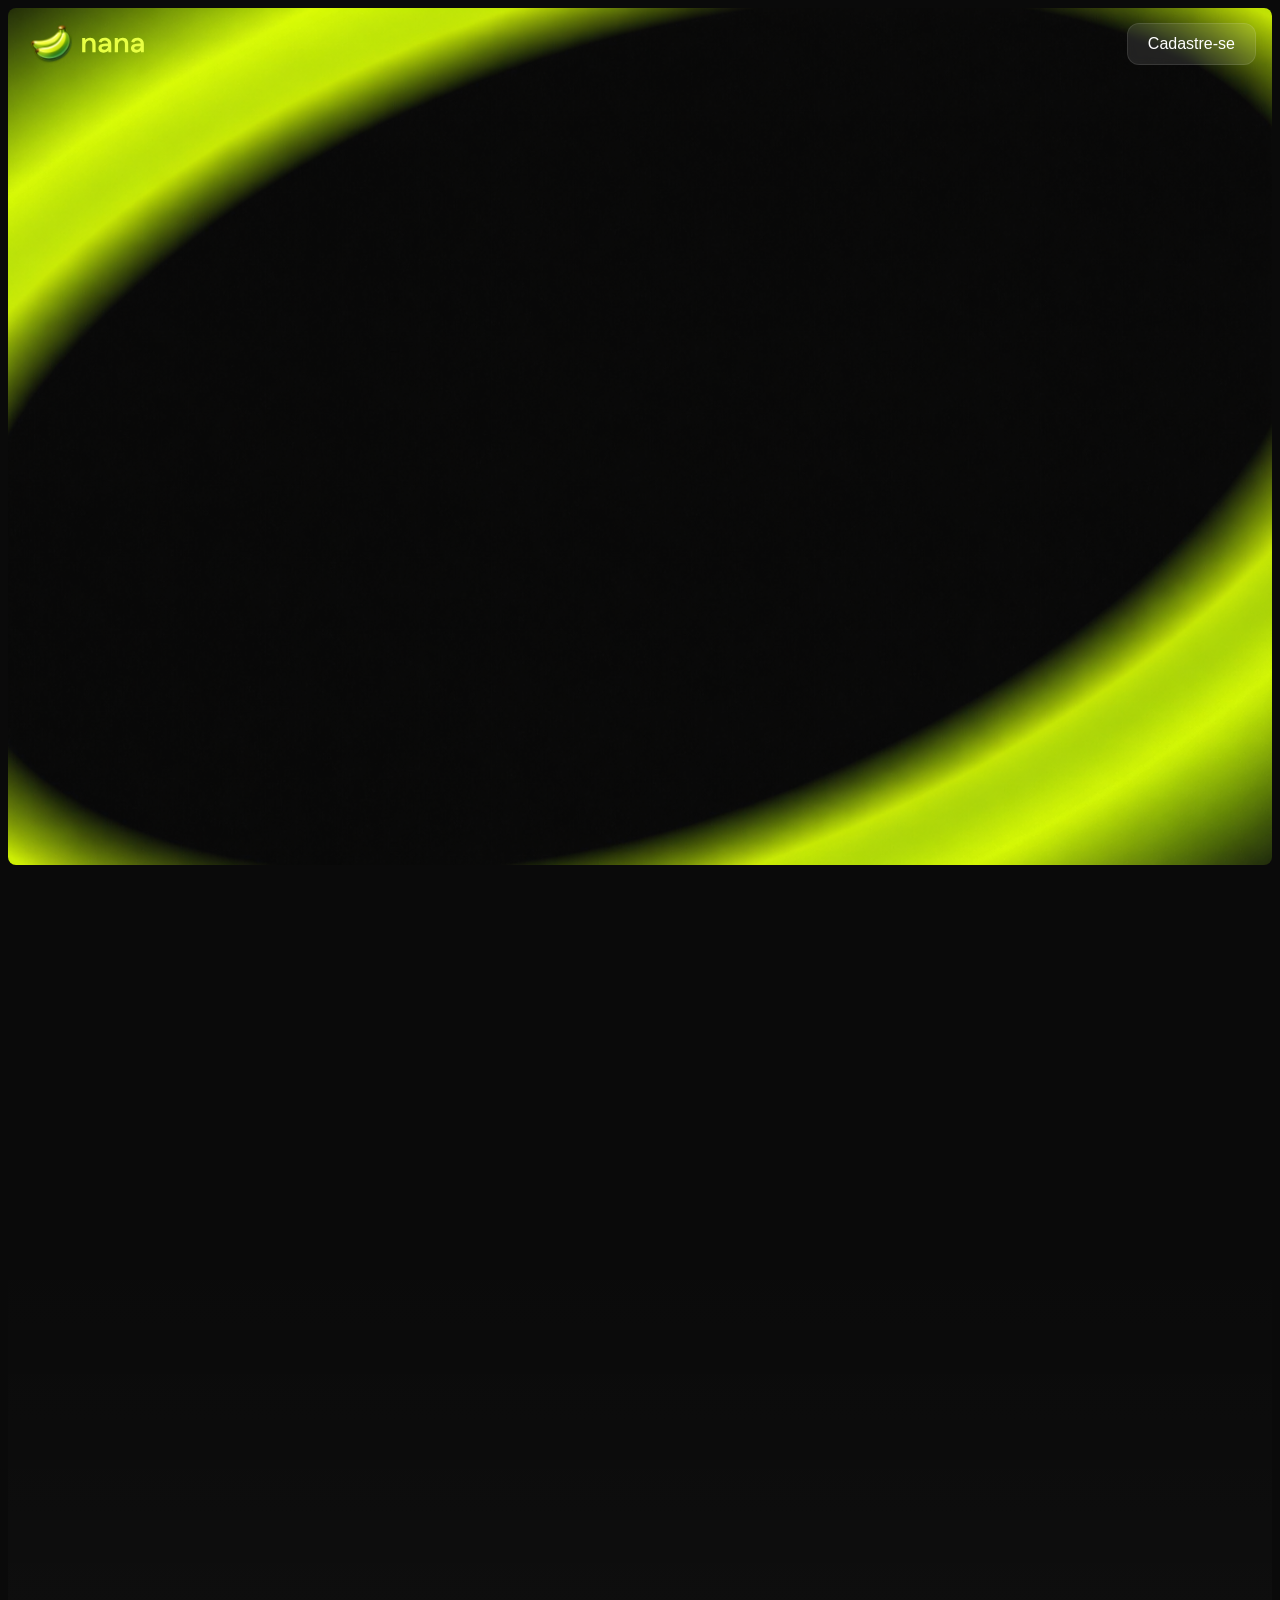
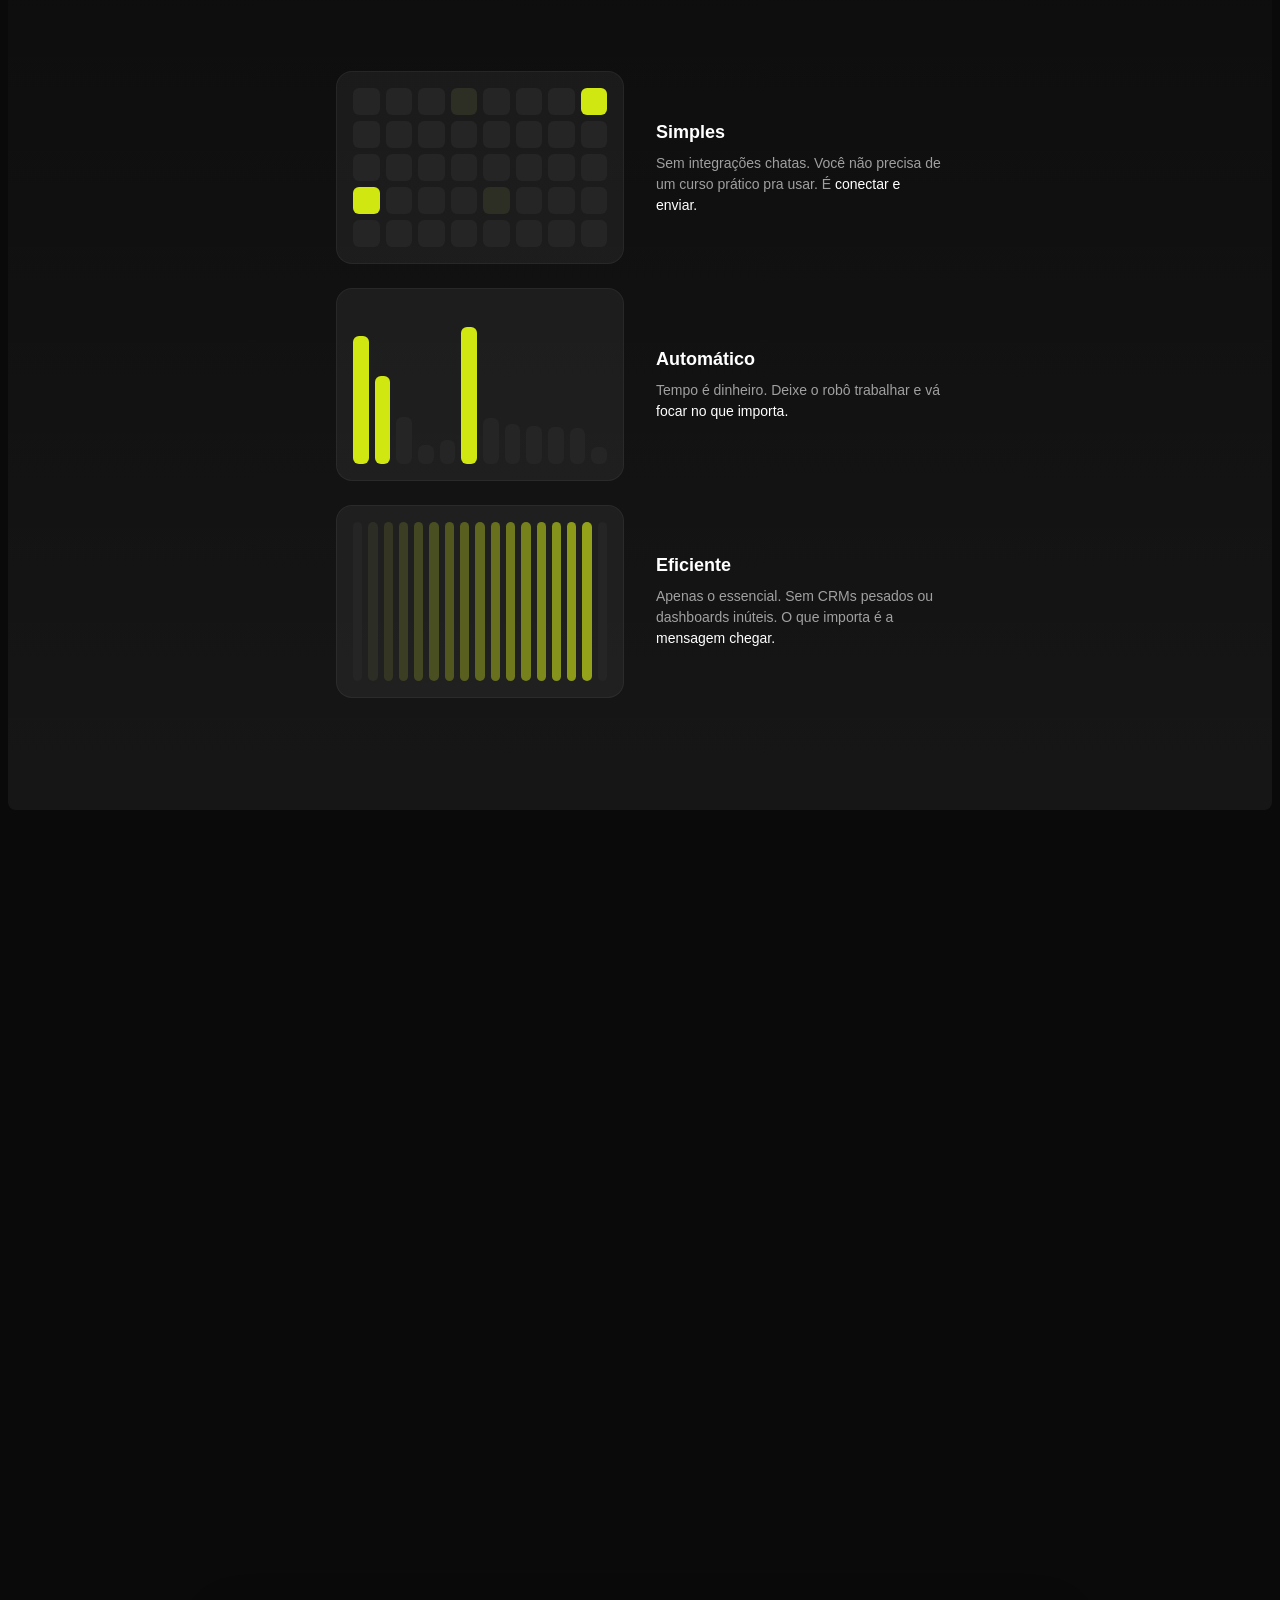
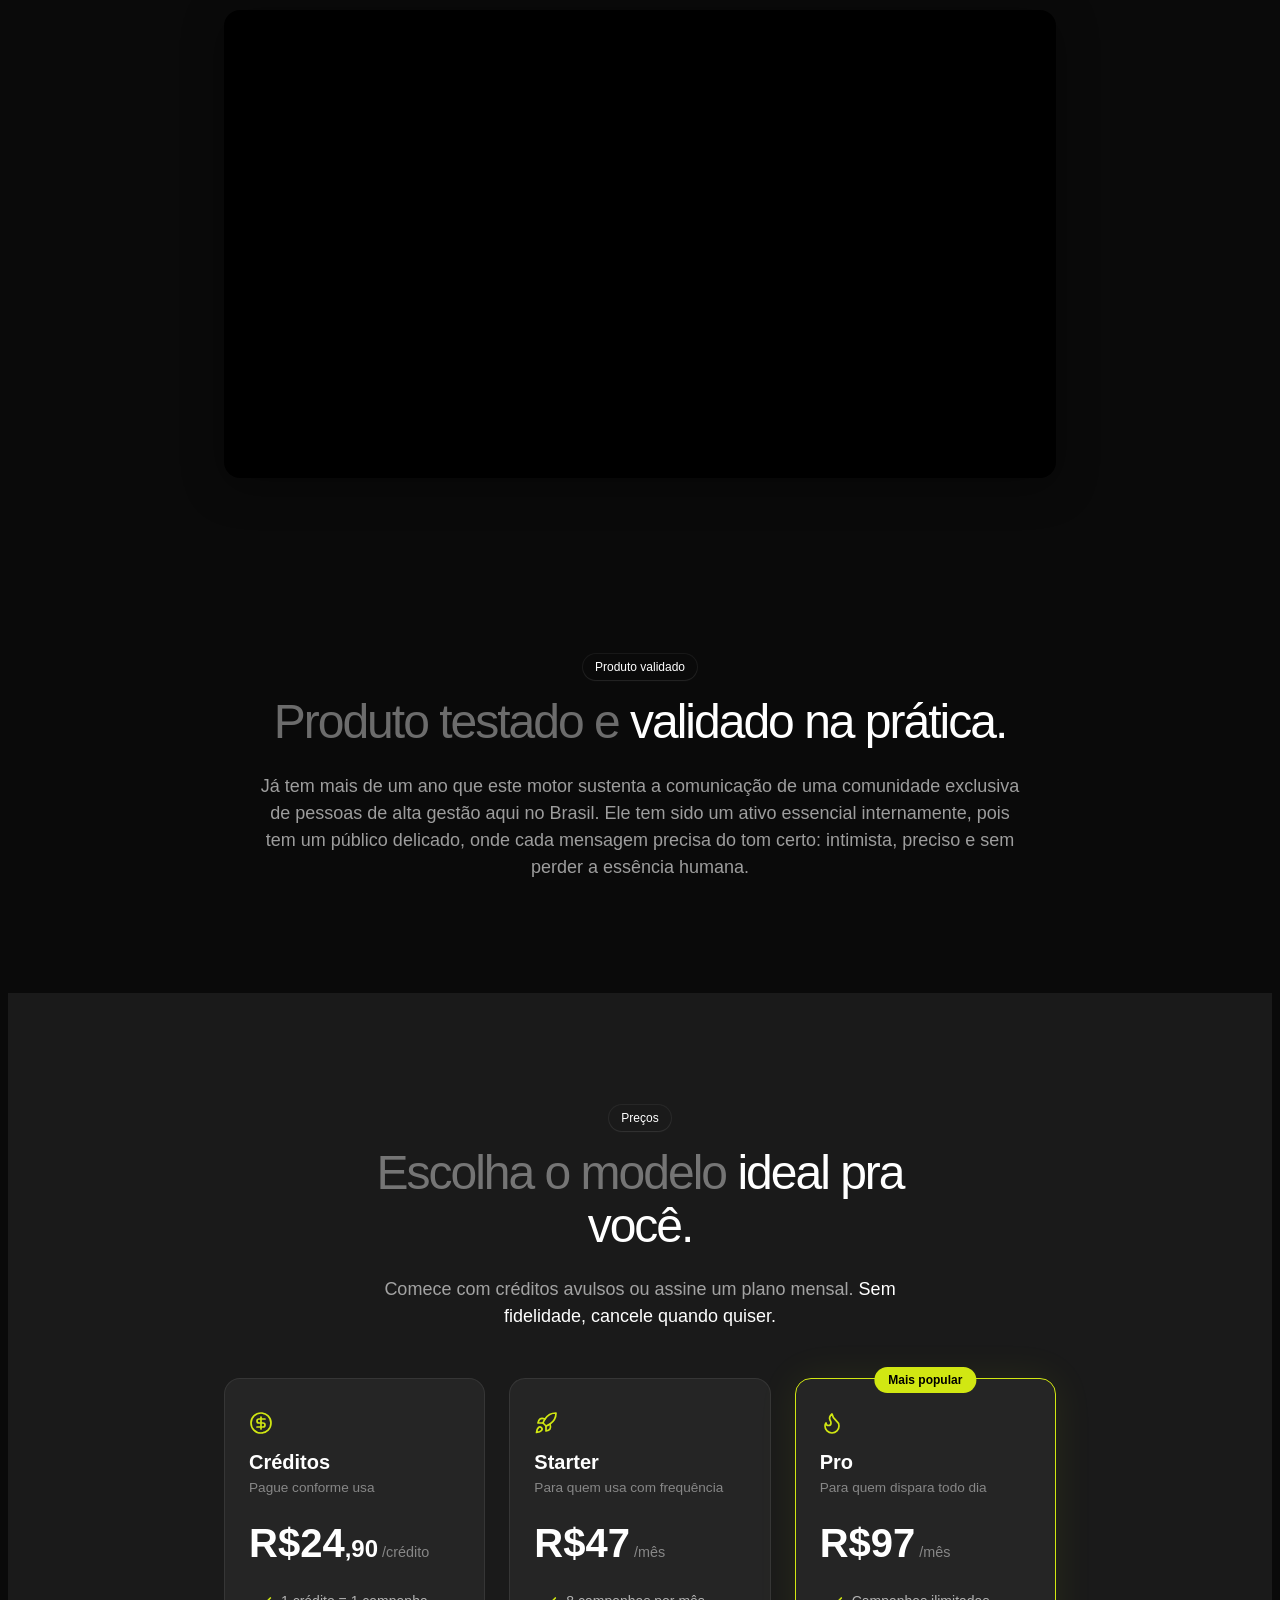
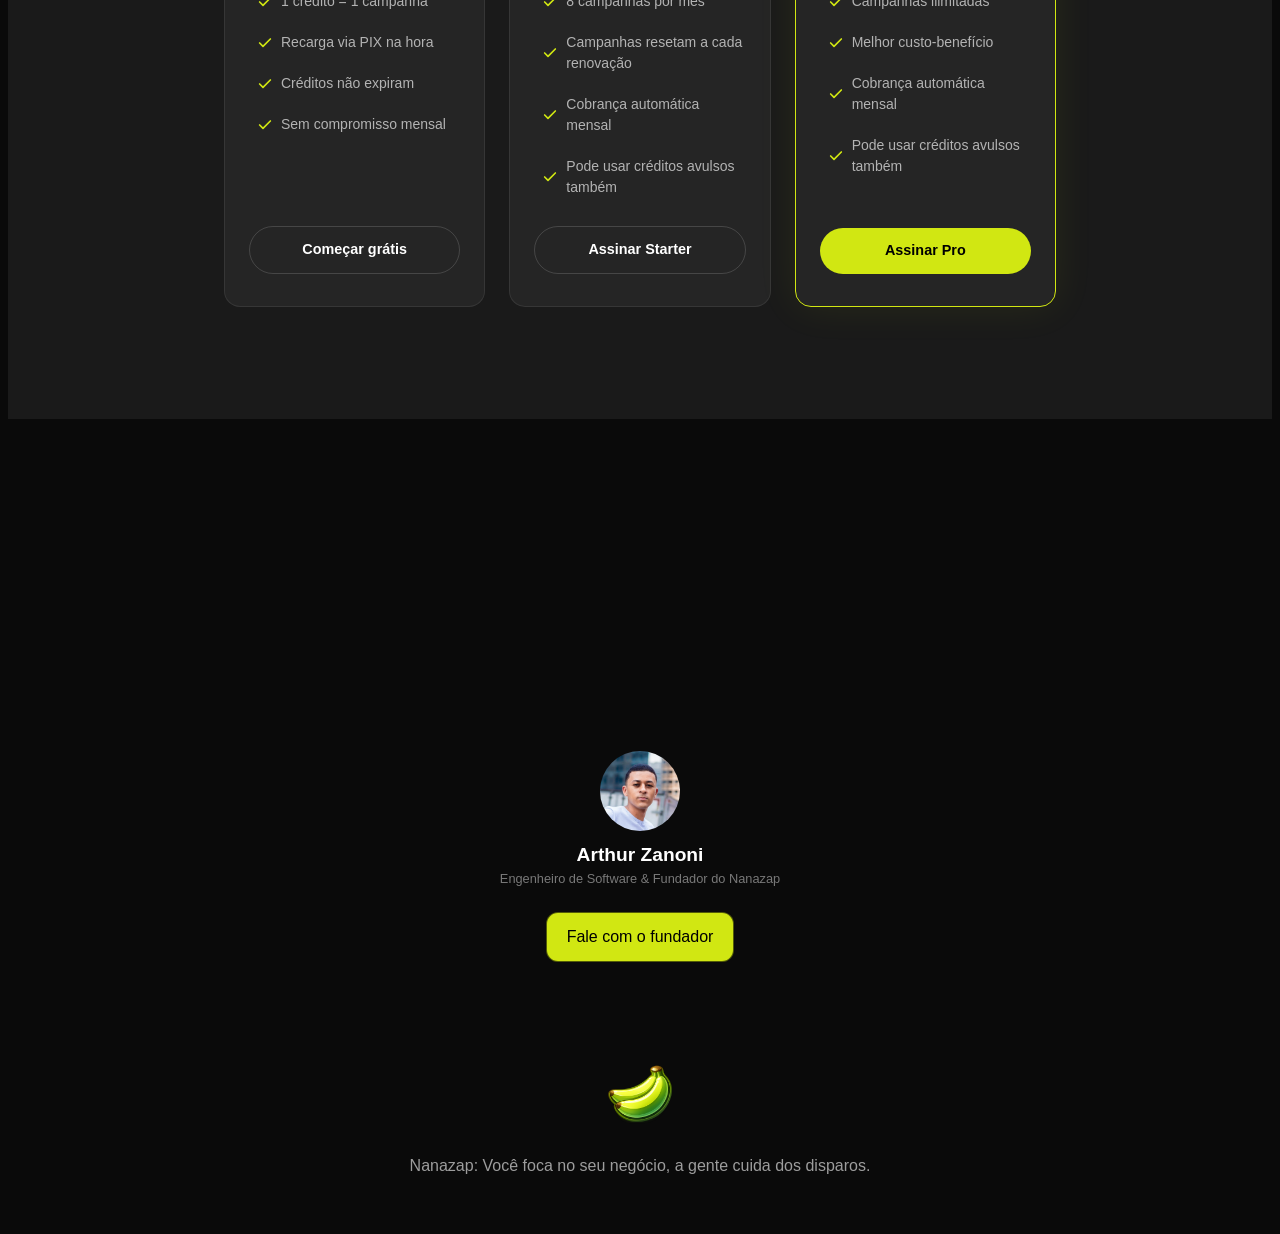
==== index.html @ 8afaf6ba "feat: update pricing CTA links to redirect to subscription page after signup" ====
<!doctype html>
<!-- This site was created in Webflow. https://webflow.com --><!-- Last Published: Mon Jun 23 2025 10:21:19 GMT+0000 (Coordinated Universal Time) -->
<html
  data-wf-domain="heyorbi.com"
  data-wf-page="6842da0516a11649ec48a4a8"
  data-wf-site="6842da0516a11649ec48a452"
>
  <head>
    <meta charset="utf-8" />
    <title>Nanazap | Disparos em massa no WhatsApp de forma simples</title>
    <meta
      content="Nanazap é uma plataforma de disparos no WhatsApp que permite criar campanhas com mensagens personalizadas, enviar mídia e acompanhar em tempo real."
      name="description"
    />
    <meta
      content="Nanazap | Disparos em massa no WhatsApp de forma simples"
      property="og:title"
    />
    <meta
      content="Nanazap é uma plataforma de disparos no WhatsApp que permite criar campanhas com mensagens personalizadas, enviar mídia e acompanhar em tempo real."
      property="og:description"
    />
    <meta
      content="https://nanazap.com/assets/images/og-image.png"
      property="og:image"
    />
    <meta
      content="Nanazap | Disparos em massa no WhatsApp de forma simples"
      property="twitter:title"
    />
    <meta
      content="Nanazap é uma plataforma de disparos no WhatsApp que permite criar campanhas com mensagens personalizadas, enviar mídia e acompanhar em tempo real."
      property="twitter:description"
    />
    <meta property="og:type" content="website" />
    <meta content="summary_large_image" name="twitter:card" />
    <meta content="width=device-width, initial-scale=1" name="viewport" />
    <meta content="Webflow" name="generator" />
    <link href="styles.css" rel="stylesheet" type="text/css" />
    <link href="https://fonts.googleapis.com" rel="preconnect" />
    <link
      href="https://fonts.gstatic.com"
      rel="preconnect"
      crossorigin="anonymous"
    />
    <script
      src="https://ajax.googleapis.com/ajax/libs/webfont/1.6.26/webfont.js"
      type="text/javascript"
    ></script>
    <script type="text/javascript">
      WebFont.load({
        google: {
          families: [
            "Instrument Sans:regular,500,600,700,italic",
            "Inter:regular,500,600,700,italic",
          ],
        },
      });
    </script>
    <script type="text/javascript">
      !(function (o, c) {
        var n = c.documentElement,
          t = " w-mod-";
        ((n.className += t + "js"),
          ("ontouchstart" in o ||
            (o.DocumentTouch && c instanceof DocumentTouch)) &&
            (n.className += t + "touch"));
      })(window, document);
    </script>
    <link
      href="./favicon.ico"
      rel="shortcut icon"
      type="image/x-icon"
    />
    <link
      href="./favicon.ico"
      rel="apple-touch-icon"
    />
    <!-- Keep this css code to improve the font quality-->
    <style>
      * {
        -webkit-font-smoothing: antialiased;
        -moz-osx-font-smoothing: grayscale;
        -o-font-smoothing: antialiased;
      }
    </style>

    <!-- Google tag (gtag.js) -->
    <script async src="https://www.googletagmanager.com/gtag/js?id=G-R84BQBB08P"></script>
    <script>
      window.dataLayer = window.dataLayer || [];
      function gtag(){dataLayer.push(arguments);}
      gtag('js', new Date());
      gtag('config', 'G-R84BQBB08P');
    </script>

    <!-- Fathom - beautiful, simple website analytics -->
    <script
      src="https://cdn.usefathom.com/script.js"
      data-site="MUFXZSUX"
      defer
    ></script>
    <!-- / Fathom -->
    <!-- GSAP -->
    <script src="https://cdn.jsdelivr.net/npm/gsap@3.13.0/dist/gsap.min.js"></script>

    <style>
      .example-feed_loader {
        animation: spin 2.2s linear infinite;
      }

      @keyframes spin {
        0% {
          transform: rotate(0deg);
        }
        100% {
          transform: rotate(360deg);
        }
      }
    </style>
  </head>
  <body>
    <div class="page-wrapper">
      <div class="global-styles">
        <div class="style-overrides w-embed">
          <style>
            /* Ensure all elements inherit the color from its parent */
            a,
            .w-input,
            .w-select,
            .w-tab-link,
            .w-nav-link,
            .w-nav-brand,
            .w-dropdown-btn,
            .w-dropdown-toggle,
            .w-slider-arrow-left,
            .w-slider-arrow-right,
            .w-dropdown-link {
              color: inherit;
              text-decoration: inherit;
              font-size: inherit;
            }

            /* Focus state style for keyboard navigation for the focusable elements */
            *[tabindex]:focus-visible,
            input[type="file"]:focus-visible {
              outline: 0.125rem solid #4d65ff;
              outline-offset: 0.125rem;
            }

            /* Get rid of top margin on first element in any rich text element */
            .w-richtext > :not(div):first-child,
            .w-richtext > div:first-child > :first-child {
              margin-top: 0 !important;
            }

            /* Get rid of bottom margin on last element in any rich text element */
            .w-richtext > :last-child,
            .w-richtext ol li:last-child,
            .w-richtext ul li:last-child {
              margin-bottom: 0 !important;
            }

            /* Prevent all click and hover interaction with an element */
            .pointer-events-off {
              pointer-events: none;
            }

            /* Enables all click and hover interaction with an element */
            .pointer-events-on {
              pointer-events: auto;
            }

            /* Create a class of .div-square which maintains a 1:1 dimension of a div */
            .div-square::after {
              content: "";
              display: block;
              padding-bottom: 100%;
            }

            /* Make sure containers never lose their center alignment */
            .container-medium,
            .container-small,
            .container-large {
              margin-right: auto !important;
              margin-left: auto !important;
            }

            /* Apply "..." after 3 lines of text */
            .text-style-3lines {
              display: -webkit-box;
              overflow: hidden;
              -webkit-line-clamp: 3;
              -webkit-box-orient: vertical;
            }

            /* Apply "..." after 2 lines of text */
            .text-style-2lines {
              display: -webkit-box;
              overflow: hidden;
              -webkit-line-clamp: 2;
              -webkit-box-orient: vertical;
            }

            /* Adds inline flex display */
            .display-inlineflex {
              display: inline-flex;
            }

            /* These classes are never overwritten */
            .hide {
              display: none !important;
            }

            /* Remove default Webflow chevron from form select */
            select {
              -webkit-appearance: none;
            }

            @media screen and (max-width: 991px) {
              .hide,
              .hide-tablet {
                display: none !important;
              }
            }
            @media screen and (max-width: 767px) {
              .hide-mobile-landscape {
                display: none !important;
              }
            }
            @media screen and (max-width: 479px) {
              .hide-mobile {
                display: none !important;
              }
            }

            .margin-0 {
              margin: 0rem !important;
            }

            .padding-0 {
              padding: 0rem !important;
            }

            .spacing-clean {
              padding: 0rem !important;
              margin: 0rem !important;
            }

            .margin-top {
              margin-right: 0rem !important;
              margin-bottom: 0rem !important;
              margin-left: 0rem !important;
            }

            .padding-top {
              padding-right: 0rem !important;
              padding-bottom: 0rem !important;
              padding-left: 0rem !important;
            }

            .margin-right {
              margin-top: 0rem !important;
              margin-bottom: 0rem !important;
              margin-left: 0rem !important;
            }

            .padding-right {
              padding-top: 0rem !important;
              padding-bottom: 0rem !important;
              padding-left: 0rem !important;
            }

            .margin-bottom {
              margin-top: 0rem !important;
              margin-right: 0rem !important;
              margin-left: 0rem !important;
            }

            .padding-bottom {
              padding-top: 0rem !important;
              padding-right: 0rem !important;
              padding-left: 0rem !important;
            }

            .margin-left {
              margin-top: 0rem !important;
              margin-right: 0rem !important;
              margin-bottom: 0rem !important;
            }

            .padding-left {
              padding-top: 0rem !important;
              padding-right: 0rem !important;
              padding-bottom: 0rem !important;
            }

            .margin-horizontal {
              margin-top: 0rem !important;
              margin-bottom: 0rem !important;
            }

            .padding-horizontal {
              padding-top: 0rem !important;
              padding-bottom: 0rem !important;
            }

            .margin-vertical {
              margin-right: 0rem !important;
              margin-left: 0rem !important;
            }

            .padding-vertical {
              padding-right: 0rem !important;
              padding-left: 0rem !important;
            }

            /* Apply "..." at 100% width */
            .truncate-width {
              width: 100%;
              white-space: nowrap;
              overflow: hidden;
              text-overflow: ellipsis;
            }
            /* Removes native scrollbar */
            .no-scrollbar {
              -ms-overflow-style: none;
              overflow: -moz-scrollbars-none;
            }

            .no-scrollbar::-webkit-scrollbar {
              display: none;
            }

            .example-feed_job-title,
            .example-feed_description {
              white-space: nowrap;
              overflow: hidden;
              text-overflow: ellipsis;
            }
          </style>
        </div>
        <div class="color-schemes w-embed">
          <style>

            .color-scheme-2 {
              --color-scheme-1--text: var(--color-scheme-2--text);
              --color-scheme-1--background: var(--color-scheme-2--background);
              --color-scheme-1--foreground: var(--color-scheme-2--foreground);
              --color-scheme-1--border: var(--color-scheme-2--border);
              --color-scheme-1--accent: var(--color-scheme-2--accent);
            }

            .color-scheme-3 {
              --color-scheme-1--text: var(--color-scheme-3--text);
              --color-scheme-1--background: var(--color-scheme-3--background);
              --color-scheme-1--foreground: var(--color-scheme-3--foreground);
              --color-scheme-1--border: var(--color-scheme-3--border);
              --color-scheme-1--accent: var(--color-scheme-3--accent);
            }

            .color-scheme-4 {
              --color-scheme-1--text: var(--color-scheme-4--text);
              --color-scheme-1--background: var(--color-scheme-4--background);
              --color-scheme-1--foreground: var(--color-scheme-4--foreground);
              --color-scheme-1--border: var(--color-scheme-4--border);
              --color-scheme-1--accent: var(--color-scheme-4--accent);
            }

            .color-scheme-5 {
              --color-scheme-1--text: var(--color-scheme-5--text);
              --color-scheme-1--background: var(--color-scheme-5--background);
              --color-scheme-1--foreground: var(--color-scheme-5--foreground);
              --color-scheme-1--border: var(--color-scheme-5--border);
              --color-scheme-1--accent: var(--color-scheme-5--accent);
            }

            .color-scheme-6 {
              --color-scheme-1--text: var(--color-scheme-6--text);
              --color-scheme-1--background: var(--color-scheme-6--background);
              --color-scheme-1--foreground: var(--color-scheme-6--foreground);
              --color-scheme-1--border: var(--color-scheme-6--border);
              --color-scheme-1--accent: var(--color-scheme-6--accent);
            }

            .color-scheme-7 {
              --color-scheme-1--text: var(--color-scheme-7--text);
              --color-scheme-1--background: var(--color-scheme-7--background);
              --color-scheme-1--foreground: var(--color-scheme-7--foreground);
              --color-scheme-1--border: var(--color-scheme-7--border);
              --color-scheme-1--accent: var(--color-scheme-7--accent);
            }

            .color-scheme-8 {
              --color-scheme-1--text: var(--color-scheme-8--text);
              --color-scheme-1--background: var(--color-scheme-8--background);
              --color-scheme-1--foreground: var(--color-scheme-8--foreground);
              --color-scheme-1--border: var(--color-scheme-8--border);
              --color-scheme-1--accent: var(--color-scheme-8--accent);
            }

            .color-scheme-9 {
              --color-scheme-1--text: var(--color-scheme-9--text);
              --color-scheme-1--background: var(--color-scheme-9--background);
              --color-scheme-1--foreground: var(--color-scheme-9--foreground);
              --color-scheme-1--border: var(--color-scheme-9--border);
              --color-scheme-1--accent: var(--color-scheme-9--accent);
            }

            .color-scheme-10 {
              --color-scheme-1--text: var(--color-scheme-10--text);
              --color-scheme-1--background: var(--color-scheme-10--background);
              --color-scheme-1--foreground: var(--color-scheme-10--foreground);
              --color-scheme-1--border: var(--color-scheme-10--border);
              --color-scheme-1--accent: var(--color-scheme-10--accent);
            }

            /* Inherit slider dot colors */
            .w-slider-dot {
              background-color: var(--color-scheme-1--text);
              opacity: 0.2;
            }

            .w-slider-dot.w-active {
              background-color: var(--color-scheme-1--text);
              opacity: 1;
            }

            /* Override .w-slider-nav-invert styles */
            .w-slider-nav-invert .w-slider-dot {
              background-color: var(--color-scheme-1--text) !important;
              opacity: 0.2 !important;
            }

            .w-slider-nav-invert .w-slider-dot.w-active {
              background-color: var(--color-scheme-1--text) !important;
              opacity: 1 !important;
            }
          </style>
        </div>
      </div>
      <div
        data-animation="default"
        class="navbar_component w-nav"
        data-easing2="ease"
        fs-scrolldisable-element="smart-nav"
        data-easing="ease"
        data-collapse="medium"
        data-w-id="c418de7c-1e75-8d31-b6bc-b04b7444bba7"
        role="banner"
        data-duration="400"
      >
        <div class="navbar_container">
          <a href="#" class="navbar_logo-link w-nav-brand"
            ><img
              loading="lazy"
              src="./assets/vectors/logo-nanazap-banana-e-texto.svg"
              alt=""
              class="navbar_logo"
              style="width: 120px;"
          /></a>
          <div
            id="w-node-c418de7c-1e75-8d31-b6bc-b04b7444bbbe-ec48a4a8"
            class="navbar_button-wrapper"
          >
            <a href="#join" class="button is-navbar2-button w-button"
              >Cadastre-se</a
            >
            <div class="navbar_menu-button w-nav-button">
              <div class="menu-icon2">
                <div class="menu-icon2_line-top"></div>
                <div class="menu-icon2_line-middle">
                  <div class="menu-icon2_line-middle-inner"></div>
                </div>
                <div class="menu-icon2_line-bottom"></div>
              </div>
            </div>
          </div>
        </div>
      </div>
      <main class="main-wrapper">
        <header class="section_hero">
          <div class="hero_bg"></div>
          <div class="padding-global">
            <div class="container-large">
              <div class="padding-top padding-xxhuge">
                <div class="hero_component">
                  <div class="text-align-center">
                    <div class="max-width-large align-center">
                      <h1
                        data-w-id="ddc84931-0451-c924-cedd-d2d6d869c506"
                        style="
                          -webkit-transform: translate3d(0, 40px, 0)
                            scale3d(1, 1, 1) rotateX(0) rotateY(0) rotateZ(0)
                            skew(0, 0);
                          -moz-transform: translate3d(0, 40px, 0)
                            scale3d(1, 1, 1) rotateX(0) rotateY(0) rotateZ(0)
                            skew(0, 0);
                          -ms-transform: translate3d(0, 40px, 0)
                            scale3d(1, 1, 1) rotateX(0) rotateY(0) rotateZ(0)
                            skew(0, 0);
                          transform: translate3d(0, 40px, 0) scale3d(1, 1, 1)
                            rotateX(0) rotateY(0) rotateZ(0) skew(0, 0);
                          opacity: 0;
                        "
                        class="heading-style-h1"
                      >
                        Envio em massa.<br/>
                        <span class="display-inline-block opacity-40"
                          >De forma simples.</span
                        >
                      </h1>
                      <div class="spacer-small"></div>
                      <div class="max-width-medium align-center">
                        <p
                          data-w-id="ddc84931-0451-c924-cedd-d2d6d869c509"
                          style="
                            -webkit-transform: translate3d(0, 40px, 0)
                              scale3d(1, 1, 1) rotateX(0) rotateY(0) rotateZ(0)
                              skew(0, 0);
                            -moz-transform: translate3d(0, 40px, 0)
                              scale3d(1, 1, 1) rotateX(0) rotateY(0) rotateZ(0)
                              skew(0, 0);
                            -ms-transform: translate3d(0, 40px, 0)
                              scale3d(1, 1, 1) rotateX(0) rotateY(0) rotateZ(0)
                              skew(0, 0);
                            transform: translate3d(0, 40px, 0) scale3d(1, 1, 1)
                              rotateX(0) rotateY(0) rotateZ(0) skew(0, 0);
                            opacity: 0;
                          "
                          class="text-size-medium"
                        >
                          Você sobe sua lista, aperta um botão e a gente faz o resto. 
                          <span class="text-color-white"
                            >Sem sistemas complexos,</span
                          >
                          sem integrações chatas.
                        </p>
                      </div>
                      <div class="spacer-medium"></div>
                      <div
                        data-w-id="6ee0d4a9-caea-3fe9-4b33-78f3da875737"
                        style="
                          -webkit-transform: translate3d(0, 40px, 0)
                            scale3d(1, 1, 1) rotateX(0) rotateY(0) rotateZ(0)
                            skew(0, 0);
                          -moz-transform: translate3d(0, 40px, 0)
                            scale3d(1, 1, 1) rotateX(0) rotateY(0) rotateZ(0)
                            skew(0, 0);
                          -ms-transform: translate3d(0, 40px, 0)
                            scale3d(1, 1, 1) rotateX(0) rotateY(0) rotateZ(0)
                            skew(0, 0);
                          transform: translate3d(0, 40px, 0) scale3d(1, 1, 1)
                            rotateX(0) rotateY(0) rotateZ(0) skew(0, 0);
                          opacity: 0;
                        "
                        class="hero_sign-up-wrap"
                      >
                        <div class="hero_form-block w-form">
                          <form
                            action="https://app.nanazap.com/signup"
                            method="GET"
                            class="hero_form"
                          >
                            <input
                              class="form_input w-input"
                              maxlength="256"
                              name="email"
                              placeholder="Seu e-mail"
                              type="email"
                              required=""
                            />
                            <input
                              type="submit"
                              class="button w-button"
                              value="Cadastre-se agora"
                              style="color: #000"
                            />
                          </form>
                          <div class="text-align-center">
                            <p class="text-size-tiny">
                              Comece com créditos avulsos ou assine um plano mensal. Você escolhe.
                            </p>
                          </div>
                          <div class="form_message-success-wrapper w-form-done" style="display:none">
                            <div class="form_message-success">
                              <div>
                                Thank you! Your submission has been received!
                              </div>
                            </div>
                          </div>
                          <div class="form_message-error-wrapper w-form-fail">
                            <div class="form_message-error">
                              <div>
                                Oops! Something went wrong while submitting the
                                form.
                              </div>
                            </div>
                          </div>
                        </div>
                      </div>
                    </div>
                  </div>
                  <div class="spacer-large"></div>
                  <div class="hero_image-wrapper">
                    <div
                      data-w-id="efccb327-df94-25d3-a008-f5231bde6669"
                      style="
                        -webkit-transform: translate3d(0, 40px, 0)
                          scale3d(1, 1, 1) rotateX(0) rotateY(0) rotateZ(0)
                          skew(0, 0);
                        -moz-transform: translate3d(0, 40px, 0) scale3d(1, 1, 1)
                          rotateX(0) rotateY(0) rotateZ(0) skew(0, 0);
                        -ms-transform: translate3d(0, 40px, 0) scale3d(1, 1, 1)
                          rotateX(0) rotateY(0) rotateZ(0) skew(0, 0);
                        transform: translate3d(0, 40px, 0) scale3d(1, 1, 1)
                          rotateX(0) rotateY(0) rotateZ(0) skew(0, 0);
                        opacity: 0;
                      "
                      class="example-feed_component"
                    >
                      <div class="example-feed_top">
                        <img
                          src="./assets/vectors/load-spinner.svg"
                          loading="lazy"
                          alt=""
                          class="example-feed_loader"
                        />
                        <div class="example-feed_searching-text">
                          Enviando mensagens...
                        </div>
                      </div>
                      <div class="example-feed_bottom">
                        <div class="example-feed_jobs-found">
                          <div class="example-feed_leads-found-text">
                            <span class="example-feed_number">34</span>
                            <span class="opacity-40">disparos hoje</span>
                          </div>
                        </div>
                        <div class="example-feed_jobs-list-wrapper">
                          <div class="example-feed_fade is-top"></div>
                          <div id="jobTrack" class="example-feed_jobs-list">
                            <div class="example-feed_job">
                              <div class="div-block-2">
                                <img src="./assets/vectors/user.svg" loading="eager" alt="" class="image" style="min-width: 48px; min-height: 48px; flex-shrink: 0; border-radius: 50%; object-fit: cover; background-color: #545454; padding: 8px; box-sizing: border-box;" />
                              </div>
                              <div class="div-block-3">
                                <div class="example-feed_job-title">
                                  João Silva
                                </div>
                                <div class="example-feed_description">
                                  (11) 99872-1234
                                </div>
                              </div>
                              <div class="div-block">
                                <div>Enviado</div>
                              </div>
                            </div>
                            <div class="example-feed_job">
                              <div class="div-block-2">
                                <img src="./assets/vectors/user.svg" loading="eager" alt="" class="image" style="min-width: 48px; min-height: 48px; flex-shrink: 0; border-radius: 50%; object-fit: cover; background-color: #545454; padding: 8px; box-sizing: border-box;" />
                              </div>
                              <div class="div-block-3">
                                <div class="example-feed_job-title">
                                  Maria Oliveira
                                </div>
                                <div class="example-feed_description">
                                  (11) 99823-4567
                                </div>
                              </div>
                              <div class="div-block">
                                <div>Enviado</div>
                              </div>
                            </div>
                            <div class="example-feed_job">
                              <div class="div-block-2">
                                <img src="./assets/vectors/user.svg" loading="eager" alt="" class="image" style="min-width: 48px; min-height: 48px; flex-shrink: 0; border-radius: 50%; object-fit: cover; background-color: #545454; padding: 8px; box-sizing: border-box;" />
                              </div>
                              <div class="div-block-3">
                                <div class="example-feed_job-title">
                                  Helena Souza
                                </div>
                                <div class="example-feed_description">
                                  (21) 98765-4321
                                </div>
                              </div>
                              <div class="div-block">
                                <div>Enviado</div>
                              </div>
                            </div>
                            <div class="example-feed_job">
                              <div class="div-block-2">
                                <img src="./assets/vectors/user.svg" loading="eager" alt="" class="image" style="min-width: 48px; min-height: 48px; flex-shrink: 0; border-radius: 50%; object-fit: cover; background-color: #545454; padding: 8px; box-sizing: border-box;" />
                              </div>
                              <div class="div-block-3">
                                <div class="example-feed_job-title">
                                  Lucas Pereira
                                </div>
                                <div class="example-feed_description">
                                  (31) 99999-1111
                                </div>
                              </div>
                              <div class="div-block">
                                <div>Enviado</div>
                              </div>
                            </div>
                            <div class="example-feed_job">
                              <div class="div-block-2">
                                <img src="./assets/vectors/user.svg" loading="eager" alt="" class="image" style="min-width: 48px; min-height: 48px; flex-shrink: 0; border-radius: 50%; object-fit: cover; background-color: #545454; padding: 8px; box-sizing: border-box;" />
                              </div>
                              <div class="div-block-3">
                                <div class="example-feed_job-title">
                                  Carlos Mendes
                                </div>
                                <div class="example-feed_description">
                                  (41) 98888-2222
                                </div>
                              </div>
                              <div class="div-block">
                                <div>Enviado</div>
                              </div>
                            </div>
                            <div class="example-feed_job">
                              <div class="div-block-2">
                                <img src="./assets/vectors/user.svg" loading="eager" alt="" class="image" style="min-width: 48px; min-height: 48px; flex-shrink: 0; border-radius: 50%; object-fit: cover; background-color: #545454; padding: 8px; box-sizing: border-box;" />
                              </div>
                              <div class="div-block-3">
                                <div class="example-feed_job-title">
                                  Ana Costa
                                </div>
                                <div class="example-feed_description">
                                  (51) 97777-3333
                                </div>
                              </div>
                              <div class="div-block">
                                <div>Enviado</div>
                              </div>
                            </div>
                            <div class="example-feed_job">
                              <div class="div-block-2">
                                <img src="./assets/vectors/user.svg" loading="eager" alt="" class="image" style="min-width: 48px; min-height: 48px; flex-shrink: 0; border-radius: 50%; object-fit: cover; background-color: #545454; padding: 8px; box-sizing: border-box;" />
                              </div>
                              <div class="div-block-3">
                                <div class="example-feed_job-title">
                                  Pedro Lima
                                </div>
                                <div class="example-feed_description">
                                  (61) 96666-4444
                                </div>
                              </div>
                              <div class="div-block">
                                <div>Enviado</div>
                              </div>
                            </div>
                            <div class="example-feed_job">
                              <div class="div-block-2">
                                <img src="./assets/vectors/user.svg" loading="eager" alt="" class="image" style="min-width: 48px; min-height: 48px; flex-shrink: 0; border-radius: 50%; object-fit: cover; background-color: #545454; padding: 8px; box-sizing: border-box;" />
                              </div>
                              <div class="div-block-3">
                                <div class="example-feed_job-title">
                                  Sofia Martins
                                </div>
                                <div class="example-feed_description">
                                  (71) 95555-5555
                                </div>
                              </div>
                              <div class="div-block">
                                <div>Enviado</div>
                              </div>
                            </div>
                            <div class="example-feed_job">
                              <div class="div-block-2">
                                <img src="./assets/vectors/user.svg" loading="eager" alt="" class="image" style="min-width: 48px; min-height: 48px; flex-shrink: 0; border-radius: 50%; object-fit: cover; background-color: #545454; padding: 8px; box-sizing: border-box;" />
                              </div>
                              <div class="div-block-3">
                                <div class="example-feed_job-title">
                                  João Silva
                                </div>
                                <div class="example-feed_description">
                                  (11) 99872-1234
                                </div>
                              </div>
                              <div class="div-block">
                                <div>Enviado</div>
                              </div>
                            </div>
                          </div>
                          <div class="example-feed_fade"></div>
                        </div>
                      </div>
                    </div>
                    <img
                      src="./assets/vectors/handwrite-text.svg"
                      loading="lazy"
                      style="
                        -webkit-transform: translate3d(30px, 0, 0)
                          scale3d(1, 1, 1) rotateX(0) rotateY(0) rotateZ(0)
                          skew(0, 0);
                        -moz-transform: translate3d(30px, 0, 0) scale3d(1, 1, 1)
                          rotateX(0) rotateY(0) rotateZ(0) skew(0, 0);
                        -ms-transform: translate3d(30px, 0, 0) scale3d(1, 1, 1)
                          rotateX(0) rotateY(0) rotateZ(0) skew(0, 0);
                        transform: translate3d(30px, 0, 0) scale3d(1, 1, 1)
                          rotateX(0) rotateY(0) rotateZ(0) skew(0, 0);
                        opacity: 0;
                      "
                      data-w-id="2c7d3b43-fd3c-4e35-8dbc-f4b4c566df4c"
                      alt=""
                      class="hero_image-note"
                    />
                  </div>
                </div>
              </div>
            </div>
          </div>
        </header>
        <!-- 1. Tagline -->
        <section
          data-w-id="a63a8ca6-f67f-6d14-46d4-b17925be95e2"
          class="section_logo"
        >
          <div class="padding-section-medium">
            <div
              data-w-id="a63a8ca6-f67f-6d14-46d4-b17925be95e4"
              style="
                -webkit-transform: translate3d(0, 40px, 0) scale3d(1, 1, 1)
                  rotateX(0) rotateY(0) rotateZ(0) skew(0, 0);
                -moz-transform: translate3d(0, 40px, 0) scale3d(1, 1, 1)
                  rotateX(0) rotateY(0) rotateZ(0) skew(0, 0);
                -ms-transform: translate3d(0, 40px, 0) scale3d(1, 1, 1)
                  rotateX(0) rotateY(0) rotateZ(0) skew(0, 0);
                transform: translate3d(0, 40px, 0) scale3d(1, 1, 1) rotateX(0)
                  rotateY(0) rotateZ(0) skew(0, 0);
                opacity: 0;
              "
              class="padding-global"
            >
              <div class="container-medium">
                <div class="text-align-center">
                  <div class="max-width-large align-center">
                    <p class="text-size-medium">
                      <span class="text-color-white">Flexível do jeito que você precisa.</span><br/>
                      Use créditos avulsos via PIX ou assine um plano mensal com campanhas inclusas. Você escolhe o que faz mais sentido.
                    </p>
                  </div>
                </div>
                <div class="spacer-medium"></div>
              </div>
            </div>
          </div>
        </section>
        <!-- 2. O desafio (problemas) -->
        <section class="section_problems">
          <div class="padding-global">
            <div class="container-large">
              <div class="padding-section-large">
                <div class="problems_component">
                  <div class="text-align-center">
                    <div
                      data-w-id="36f56d64-d9c6-3250-495c-62c4207fbdc7"
                      style="
                        -webkit-transform: translate3d(0, 40px, 0)
                          scale3d(1, 1, 1) rotateX(0) rotateY(0) rotateZ(0)
                          skew(0, 0);
                        -moz-transform: translate3d(0, 40px, 0) scale3d(1, 1, 1)
                          rotateX(0) rotateY(0) rotateZ(0) skew(0, 0);
                        -ms-transform: translate3d(0, 40px, 0) scale3d(1, 1, 1)
                          rotateX(0) rotateY(0) rotateZ(0) skew(0, 0);
                        transform: translate3d(0, 40px, 0) scale3d(1, 1, 1)
                          rotateX(0) rotateY(0) rotateZ(0) skew(0, 0);
                        opacity: 0;
                      "
                      class="max-width-large align-center"
                    >
                      <div class="text-style-tagline">O desafio</div>
                      <div class="spacer-xsmall"></div>
                      <div class="max-width-small align-center">
                        <h2 class="heading-style-h2">
                          WhatsApp é fácil,
                          <span class="text-color-white"
                            >fazer disparos também</span
                          >
                          <span class="text-color-white">deveria ser.</span>
                        </h2>
                      </div>
                      <div class="spacer-small"></div>
                      <div class="max-width-small align-center">
                        <p class="text-size-medium">
                          Não existe motivo lógico para
                          <span class="text-color-white"
                            >perder horas do seu dia</span
                          >
                          copiando e colando mensagens.
                        </p>
                      </div>
                    </div>
                  </div>
                  <div class="spacer-large"></div>
                  <div class="w-layout-grid problems_list">
                    <div class="problems_item">
                      <div class="problems_image-wrapper">
                        <div class="w-embed">
                          <!-- Grid markup -->
                          <div id="grid">
                            <!-- 40 squares (8 × 5) -->
                            <div class="sq"></div>
                            <div class="sq"></div>
                            <div class="sq"></div>
                            <div class="sq"></div>
                            <div class="sq"></div>
                            <div class="sq"></div>
                            <div class="sq"></div>
                            <div class="sq"></div>
                            <div class="sq"></div>
                            <div class="sq"></div>
                            <div class="sq"></div>
                            <div class="sq"></div>
                            <div class="sq"></div>
                            <div class="sq"></div>
                            <div class="sq"></div>
                            <div class="sq"></div>
                            <div class="sq"></div>
                            <div class="sq"></div>
                            <div class="sq"></div>
                            <div class="sq"></div>
                            <div class="sq"></div>
                            <div class="sq"></div>
                            <div class="sq"></div>
                            <div class="sq"></div>
                            <div class="sq"></div>
                            <div class="sq"></div>
                            <div class="sq"></div>
                            <div class="sq"></div>
                            <div class="sq"></div>
                            <div class="sq"></div>
                            <div class="sq"></div>
                            <div class="sq"></div>
                            <div class="sq"></div>
                            <div class="sq"></div>
                            <div class="sq"></div>
                            <div class="sq"></div>
                            <div class="sq"></div>
                            <div class="sq"></div>
                            <div class="sq"></div>
                            <div class="sq"></div>
                          </div>

                          <!-- Styles -->
                          <style>
                            #grid {
                              display: grid;
                              grid-template-columns: repeat(8, 1fr);
                              aspect-ratio: 8 / 5;
                              gap: 6px;
                              width: 100%;
                              max-width: 600px; /* Optional max width */
                              margin: 0 auto;
                            }

                            .sq {
                              background: #252525;
                              border-radius: 6px;
                              width: 100%;
                              height: 100%;
                            }
                          </style>
                        </div>
                      </div>
                      <div class="problems_content">
                        <h3 class="heading-style-h5">
                          Simples
                        </h3>
                        <div class="spacer-xxsmall"></div>
                        <p class="paragraph">
                          Sem integrações chatas. Você não precisa de um curso prático pra usar. É
                          <span class="text-color-white">conectar e enviar.</span>
                        </p>
                      </div>
                    </div>
                    <div class="problems_item">
                      <div class="problems_image-wrapper">
                        <div class="w-embed">
                          <!-- 🔶 HTML -->
                          <div
                            style="
                              width: 100%;
                              max-width: 600px;
                              aspect-ratio: 8 / 5;
                            "
                          >
                            <div id="bar-chart">
                              <div class="bar"></div>
                              <div class="bar"></div>
                              <div class="bar"></div>
                              <div class="bar"></div>
                              <div class="bar"></div>
                              <div class="bar"></div>
                              <div class="bar"></div>
                              <div class="bar"></div>
                              <div class="bar"></div>
                              <div class="bar"></div>
                              <div class="bar"></div>
                              <div class="bar"></div>
                            </div>
                          </div>

                          <!-- 🔷 CSS -->
                          <style>
                            #bar-chart {
                              display: flex;
                              justify-content: space-between;
                              align-items: end;
                              gap: 6px;
                              width: 100%;
                              max-width: 600px;
                              height: 100%; /* Let it fill parent */
                              aspect-ratio: unset; /* Remove aspect ratio constraint */
                            }

                            #bar-chart .bar {
                              flex: 1;
                              background-color: #252525;
                              border-radius: 6px;
                              height: 20%;
                              transition:
                                height 1s ease,
                                background-color 0.4s ease;
                            }
                          </style>
                        </div>
                      </div>
                      <div class="problems_content">
                        <h3 class="heading-style-h5">
                          Automático
                        </h3>
                        <div class="spacer-xxsmall"></div>
                        <p class="paragraph">
                          Tempo é dinheiro. Deixe o robô trabalhar e vá
                          <span class="text-color-white">focar no que importa.</span>
                        </p>
                      </div>
                    </div>
                    <div class="problems_item">
                      <div class="problems_image-wrapper">
                        <div class="w-embed">
                          <!-- 🔶 HTML -->
                          <div class="viz-wrapper">
                            <div id="accel-bars">
                              <!-- 17 bars -->
                              <div class="bar"></div>
                              <div class="bar"></div>
                              <div class="bar"></div>
                              <div class="bar"></div>
                              <div class="bar"></div>
                              <div class="bar"></div>
                              <div class="bar"></div>
                              <div class="bar"></div>
                              <div class="bar"></div>
                              <div class="bar"></div>
                              <div class="bar"></div>
                              <div class="bar"></div>
                              <div class="bar"></div>
                              <div class="bar"></div>
                              <div class="bar"></div>
                              <div class="bar"></div>
                              <div class="bar"></div>
                            </div>
                          </div>

                          <!-- 🔷 CSS -->
                          <style>
                            /* same outer wrapper you used for the grid + 12-month chart */
                            .viz-wrapper {
                              width: 100%;
                              max-width: 600px; /* match your other blocks */
                              aspect-ratio: 8 / 5; /* keeps height consistent */
                              margin: 0 auto;
                            }

                            /* 17-bar container */
                            #accel-bars {
                              display: flex;
                              justify-content: space-between;
                              align-items: flex-end;
                              gap: 6px;
                              width: 100%;
                              height: 100%;
                            }

                            #accel-bars .bar {
                              flex: 1;
                              background: #252525;
                              border-radius: 6px;
                              height: 100%; /* full height — we animate colour only */
                            }
                          </style>
                        </div>
                      </div>
                      <div class="problems_content">
                        <h3 class="heading-style-h5">
                          Eficiente
                        </h3>
                        <div class="spacer-xxsmall"></div>
                        <p class="paragraph">
                          Apenas o essencial. Sem CRMs pesados ou dashboards inúteis. O que importa é a
                          <span class="text-color-white">mensagem chegar.</span>
                        </p>
                      </div>
                    </div>
                  </div>
                </div>
              </div>
            </div>
          </div>
        </section>
        <!-- 3. A solução (como funciona) -->
        <section id="cta" class="section_solution">
          <div class="padding-global">
            <div class="container-medium">
              <div class="padding-section-large">
                <div class="solution_component">
                  <div class="text-align-center">
                    <div
                      data-w-id="3d799717-75e0-b22e-dc8e-f42344758039"
                      style="
                        -webkit-transform: translate3d(0, 40px, 0)
                          scale3d(1, 1, 1) rotateX(0) rotateY(0) rotateZ(0)
                          skew(0, 0);
                        -moz-transform: translate3d(0, 40px, 0) scale3d(1, 1, 1)
                          rotateX(0) rotateY(0) rotateZ(0) skew(0, 0);
                        -ms-transform: translate3d(0, 40px, 0) scale3d(1, 1, 1)
                          rotateX(0) rotateY(0) rotateZ(0) skew(0, 0);
                        transform: translate3d(0, 40px, 0) scale3d(1, 1, 1)
                          rotateX(0) rotateY(0) rotateZ(0) skew(0, 0);
                        opacity: 0;
                      "
                      class="max-width-large align-center"
                    >
                      <div class="text-style-tagline">A solução</div>
                      <div class="spacer-xsmall"></div>
                      <div class="max-width-medium align-center">
                        <h2 class="heading-style-h2">
                          <span class="text-color-white">Como funciona?</span><br />
                          Absurdo de tão simples.
                        </h2>
                      </div>
                      <div class="spacer-small"></div>
                      <div class="max-width-medium align-center">
                        <p class="text-size-medium">
                          Menos de dois minutos até o seu primeiro disparo. Literalmente.
                        </p>
                      </div>
                    </div>
                  </div>
                  <div class="spacer-xlarge"></div>
                  <div
                    data-w-id="3d799717-75e0-b22e-dc8e-f4234475803d"
                    style="
                      -webkit-transform: translate3d(0, 40px, 0)
                        scale3d(1, 1, 1) rotateX(0) rotateY(0) rotateZ(0)
                        skew(0, 0);
                      -moz-transform: translate3d(0, 40px, 0) scale3d(1, 1, 1)
                        rotateX(0) rotateY(0) rotateZ(0) skew(0, 0);
                      -ms-transform: translate3d(0, 40px, 0) scale3d(1, 1, 1)
                        rotateX(0) rotateY(0) rotateZ(0) skew(0, 0);
                      transform: translate3d(0, 40px, 0) scale3d(1, 1, 1)
                        rotateX(0) rotateY(0) rotateZ(0) skew(0, 0);
                      opacity: 0;
                    "
                    class="w-layout-grid solution_list"
                  >
                    <div class="solution_item is-1">
                      <div class="solution_step is-1">
                        <div class="solution_number" style="flex-shrink: 0;"><div>1</div></div>
                        <h3 class="heading-style-h5">
                          Importe seus contatos<br/>da sua planilha ou do WhatsApp
                        </h3>
                      </div>
                      <div class="solution_image-wrapper">
                        <img
                          loading="lazy"
                          src="./assets/vectors/step-1.svg"
                          alt=""
                          class="solution_image"
                        />
                      </div>
                      <img
                        src="https://cdn.prod.website-files.com/6842da0516a11649ec48a452/6842f878e953394f81f2ff79_arrow-1.svg"
                        loading="lazy"
                        alt=""
                        class="solution_arrow is-1"
                      />
                    </div>
                    <div class="solution_item is-2">
                      <div class="solution_step is-2">
                        <div class="solution_number" style="flex-shrink: 0;"><div>2</div></div>
                        <h3 class="heading-style-h5">
                          Crie suas mensagens
                        </h3>
                      </div>
                      <div class="solution_image-wrapper">
                        <img
                          loading="lazy"
                          src="./assets/vectors/step-2.svg"
                          alt=""
                          class="solution_image"
                        />
                      </div>
                      <img
                        src="https://cdn.prod.website-files.com/6842da0516a11649ec48a452/6842f8f5a2ff9d59ef833c1b_arrow-2.svg"
                        loading="lazy"
                        alt=""
                        class="solution_arrow is-2"
                      />
                    </div>
                    <div class="solution_item is-3">
                      <div class="solution_step is-3">
                        <div class="solution_number" style="flex-shrink: 0;"><div>3</div></div>
                        <h3 class="heading-style-h5">
                          Dispare e em tempo real (pausar/retomar)
                        </h3>
                      </div>
                      <div class="solution_image-wrapper">
                        <img
                          loading="lazy"
                          src="./assets/vectors/step-3.svg"
                          alt=""
                          class="solution_image"
                        />
                      </div>
                    </div>
                  </div>
                </div>
              </div>
            </div>
          </div>
        </section>
        <!-- 4. Vídeo -->
        <section class="section_video">
          <div class="padding-global">
            <div class="container-medium">
              <div class="video-yt-wrapper">
                <iframe
                  src="https://player.vimeo.com/video/1203118440?badge=0&amp;autopause=0&amp;player_id=0&amp;app_id=58479"
                  frameborder="0"
                  allow="autoplay; fullscreen; picture-in-picture; clipboard-write; encrypted-media; web-share"
                  referrerpolicy="strict-origin-when-cross-origin"
                  title="Nanazap – Envio em massa no WhatsApp de forma simples"
                  allowfullscreen
                ></iframe>
              </div>
            </div>
          </div>
        </section>

        <style>
          .section_video {
            padding-top: 2rem;
            padding-bottom: 4rem;
          }
          .video-yt-wrapper {
            position: relative;
            width: 100%;
            aspect-ratio: 16 / 9;
            border-radius: 16px;
            overflow: hidden;
            background: #000;
            box-shadow: 0 8px 40px rgba(0,0,0,0.35);
          }
          .video-yt-wrapper iframe {
            position: absolute;
            top: 0;
            left: 0;
            width: 100%;
            height: 100%;
            border: 0;
          }
        </style>
        <!-- 5. Produto validado (social proof) -->
        <section class="section_validated">
          <div class="padding-global">
            <div class="container-medium">
              <div class="padding-section-large">
                <div class="text-align-center">
                  <div class="max-width-large align-center">
                    <div class="text-style-tagline">Produto validado</div>
                    <div class="spacer-xsmall"></div>
                    <div class="max-width-large align-center">
                      <h2 class="heading-style-h2">
                        Produto testado e
                        <span class="text-color-white">validado na prática.</span>
                      </h2>
                    </div>
                    <div class="spacer-small"></div>
                    <div class="max-width-large align-center">
                      <p class="text-size-medium">
                       Já tem mais de um ano que este motor sustenta a comunicação de uma comunidade exclusiva de pessoas de alta gestão aqui no Brasil. Ele tem sido um ativo essencial internamente, pois tem um público delicado, onde cada mensagem precisa do tom certo: intimista, preciso e sem perder a essência humana.
                      </p>
                    </div>
                  </div>
                </div>
              </div>
            </div>
          </div>
        </section>
        <!-- 6. Preços -->
        <section id="pricing" class="section_pricing">
          <div class="padding-global">
            <div class="container-medium">
              <div class="padding-section-large">
                <div class="text-align-center">
                  <div class="max-width-large align-center">
                    <div class="text-style-tagline">Preços</div>
                    <div class="spacer-xsmall"></div>
                    <div class="max-width-medium align-center">
                      <h2 class="heading-style-h2">
                        Escolha o modelo
                        <span class="text-color-white">ideal pra você.</span>
                      </h2>
                    </div>
                    <div class="spacer-small"></div>
                    <div class="max-width-medium align-center">
                      <p class="text-size-medium">
                        Comece com créditos avulsos ou assine um plano mensal.
                        <span class="text-color-white">Sem fidelidade, cancele quando quiser.</span>
                      </p>
                    </div>
                  </div>
                </div>
                <div class="spacer-large"></div>
                <div class="pricing_grid">
                  <!-- Créditos -->
                  <div class="pricing_card">
                    <div class="pricing_card-header">
                      <div class="pricing_icon-wrap">
                        <svg width="24" height="24" viewBox="0 0 24 24" fill="none" stroke="currentColor" stroke-width="1.7" stroke-linecap="round" stroke-linejoin="round"><circle cx="12" cy="12" r="10"/><path d="M16 8h-6a2 2 0 1 0 0 4h4a2 2 0 1 1 0 4H8"/><path d="M12 18V6"/></svg>
                      </div>
                      <h3 class="pricing_plan-name">Créditos</h3>
                      <p class="pricing_plan-desc">Pague conforme usa</p>
                    </div>
                    <div class="pricing_price-wrap">
                      <span class="pricing_price">R$24<span class="pricing_price-cents">,90</span></span>
                      <span class="pricing_price-period">/crédito</span>
                    </div>
                    <ul class="pricing_features">
                      <li class="pricing_feature-item">
                        <svg class="pricing_check" width="16" height="16" viewBox="0 0 24 24" fill="none" stroke="#d1e712" stroke-width="2.5" stroke-linecap="round" stroke-linejoin="round"><path d="M20 6 9 17l-5-5"/></svg>
                        1 crédito = 1 campanha
                      </li>
                      <li class="pricing_feature-item">
                        <svg class="pricing_check" width="16" height="16" viewBox="0 0 24 24" fill="none" stroke="#d1e712" stroke-width="2.5" stroke-linecap="round" stroke-linejoin="round"><path d="M20 6 9 17l-5-5"/></svg>
                        Recarga via PIX na hora
                      </li>
                      <li class="pricing_feature-item">
                        <svg class="pricing_check" width="16" height="16" viewBox="0 0 24 24" fill="none" stroke="#d1e712" stroke-width="2.5" stroke-linecap="round" stroke-linejoin="round"><path d="M20 6 9 17l-5-5"/></svg>
                        Créditos não expiram
                      </li>
                      <li class="pricing_feature-item">
                        <svg class="pricing_check" width="16" height="16" viewBox="0 0 24 24" fill="none" stroke="#d1e712" stroke-width="2.5" stroke-linecap="round" stroke-linejoin="round"><path d="M20 6 9 17l-5-5"/></svg>
                        Sem compromisso mensal
                      </li>
                    </ul>
                    <a href="https://app.nanazap.com/signup" class="pricing_cta-button is-outline">Começar grátis</a>
                  </div>
                  <!-- Starter -->
                  <div class="pricing_card">
                    <div class="pricing_card-header">
                      <div class="pricing_icon-wrap">
                        <svg width="24" height="24" viewBox="0 0 24 24" fill="none" stroke="currentColor" stroke-width="1.7" stroke-linecap="round" stroke-linejoin="round"><path d="M4.5 16.5c-1.5 1.26-2 5-2 5s3.74-.5 5-2c.71-.84.7-2.13-.09-2.91a2.18 2.18 0 0 0-2.91-.09z"/><path d="m12 15-3-3a22 22 0 0 1 2-3.95A12.88 12.88 0 0 1 22 2c0 2.72-.78 7.5-6 11a22.35 22.35 0 0 1-4 2z"/><path d="M9 12H4s.55-3.03 2-4c1.62-1.08 5 0 5 0"/><path d="M12 15v5s3.03-.55 4-2c1.08-1.62 0-5 0-5"/></svg>
                      </div>
                      <h3 class="pricing_plan-name">Starter</h3>
                      <p class="pricing_plan-desc">Para quem usa com frequência</p>
                    </div>
                    <div class="pricing_price-wrap">
                      <span class="pricing_price">R$47</span>
                      <span class="pricing_price-period">/mês</span>
                    </div>
                    <ul class="pricing_features">
                      <li class="pricing_feature-item">
                        <svg class="pricing_check" width="16" height="16" viewBox="0 0 24 24" fill="none" stroke="#d1e712" stroke-width="2.5" stroke-linecap="round" stroke-linejoin="round"><path d="M20 6 9 17l-5-5"/></svg>
                        8 campanhas por mês
                      </li>
                      <li class="pricing_feature-item">
                        <svg class="pricing_check" width="16" height="16" viewBox="0 0 24 24" fill="none" stroke="#d1e712" stroke-width="2.5" stroke-linecap="round" stroke-linejoin="round"><path d="M20 6 9 17l-5-5"/></svg>
                        Campanhas resetam a cada renovação
                      </li>
                      <li class="pricing_feature-item">
                        <svg class="pricing_check" width="16" height="16" viewBox="0 0 24 24" fill="none" stroke="#d1e712" stroke-width="2.5" stroke-linecap="round" stroke-linejoin="round"><path d="M20 6 9 17l-5-5"/></svg>
                        Cobrança automática mensal
                      </li>
                      <li class="pricing_feature-item">
                        <svg class="pricing_check" width="16" height="16" viewBox="0 0 24 24" fill="none" stroke="#d1e712" stroke-width="2.5" stroke-linecap="round" stroke-linejoin="round"><path d="M20 6 9 17l-5-5"/></svg>
                        Pode usar créditos avulsos também
                      </li>
                    </ul>
                    <a href="https://app.nanazap.com/signup?redirect=/subscriptions" class="pricing_cta-button is-outline">Assinar Starter</a>
                  </div>
                  <!-- Pro -->
                  <div class="pricing_card is-highlighted">
                    <div class="pricing_badge">Mais popular</div>
                    <div class="pricing_card-header">
                      <div class="pricing_icon-wrap">
                        <svg width="24" height="24" viewBox="0 0 24 24" fill="none" stroke="currentColor" stroke-width="1.7" stroke-linecap="round" stroke-linejoin="round"><path d="M8.5 14.5A2.5 2.5 0 0 0 11 12c0-1.38-.5-2-1-3-1.072-2.143-.224-4.054 2-6 .5 2.5 2 4.9 4 6.5 2 1.6 3 3.5 3 5.5a7 7 0 1 1-14 0c0-1.153.433-2.294 1-3a2.5 2.5 0 0 0 2.5 2.5z"/></svg>
                      </div>
                      <h3 class="pricing_plan-name">Pro</h3>
                      <p class="pricing_plan-desc">Para quem dispara todo dia</p>
                    </div>
                    <div class="pricing_price-wrap">
                      <span class="pricing_price">R$97</span>
                      <span class="pricing_price-period">/mês</span>
                    </div>
                    <ul class="pricing_features">
                      <li class="pricing_feature-item">
                        <svg class="pricing_check" width="16" height="16" viewBox="0 0 24 24" fill="none" stroke="#d1e712" stroke-width="2.5" stroke-linecap="round" stroke-linejoin="round"><path d="M20 6 9 17l-5-5"/></svg>
                        Campanhas ilimitadas
                      </li>
                      <li class="pricing_feature-item">
                        <svg class="pricing_check" width="16" height="16" viewBox="0 0 24 24" fill="none" stroke="#d1e712" stroke-width="2.5" stroke-linecap="round" stroke-linejoin="round"><path d="M20 6 9 17l-5-5"/></svg>
                        Melhor custo-benefício
                      </li>
                      <li class="pricing_feature-item">
                        <svg class="pricing_check" width="16" height="16" viewBox="0 0 24 24" fill="none" stroke="#d1e712" stroke-width="2.5" stroke-linecap="round" stroke-linejoin="round"><path d="M20 6 9 17l-5-5"/></svg>
                        Cobrança automática mensal
                      </li>
                      <li class="pricing_feature-item">
                        <svg class="pricing_check" width="16" height="16" viewBox="0 0 24 24" fill="none" stroke="#d1e712" stroke-width="2.5" stroke-linecap="round" stroke-linejoin="round"><path d="M20 6 9 17l-5-5"/></svg>
                        Pode usar créditos avulsos também
                      </li>
                    </ul>
                    <a href="https://app.nanazap.com/signup?redirect=/subscriptions" class="pricing_cta-button">Assinar Pro</a>
                  </div>
                </div>
              </div>
            </div>
          </div>
        </section>

        <style>
          .section_pricing {
            background-color: #1a1a1a;
          }
          .pricing_grid {
            display: grid;
            grid-template-columns: repeat(3, 1fr);
            gap: 1.5rem;
          }
          @media screen and (max-width: 767px) {
            .pricing_grid {
              grid-template-columns: 1fr;
              max-width: 400px;
              margin: 0 auto;
            }
          }
          .pricing_card {
            position: relative;
            background: #252525;
            border: 1px solid rgba(255,255,255,0.08);
            border-radius: 16px;
            padding: 2rem 1.5rem;
            display: flex;
            flex-direction: column;
            gap: 1.5rem;
          }
          .pricing_card.is-highlighted {
            border-color: #d1e712;
            box-shadow: 0 0 40px rgba(209,231,18,0.08);
          }
          .pricing_badge {
            position: absolute;
            top: -12px;
            left: 50%;
            transform: translateX(-50%);
            background: #d1e712;
            color: #000;
            font-family: 'Instrument Sans', sans-serif;
            font-size: 0.75rem;
            font-weight: 600;
            padding: 0.25rem 0.85rem;
            border-radius: 100px;
            white-space: nowrap;
          }
          .pricing_card-header {
            display: flex;
            flex-direction: column;
            gap: 0.25rem;
          }
          .pricing_icon-wrap {
            color: #d1e712;
            margin-bottom: 0.25rem;
          }
          .pricing_plan-name {
            font-family: 'Instrument Sans', sans-serif;
            font-size: 1.25rem;
            font-weight: 600;
            color: #fff;
            margin: 0;
          }
          .pricing_plan-desc {
            font-family: 'Inter', sans-serif;
            font-size: 0.85rem;
            color: rgba(255,255,255,0.45);
            margin: 0;
          }
          .pricing_price-wrap {
            display: flex;
            align-items: baseline;
            gap: 0.25rem;
          }
          .pricing_price {
            font-family: 'Instrument Sans', sans-serif;
            font-size: 2.5rem;
            font-weight: 700;
            color: #fff;
            line-height: 1;
          }
          .pricing_price-cents {
            font-size: 1.5rem;
          }
          .pricing_price-period {
            font-family: 'Inter', sans-serif;
            font-size: 0.9rem;
            color: rgba(255,255,255,0.45);
          }
          .pricing_features {
            list-style: none;
            padding: 0;
            margin: 0;
            display: flex;
            flex-direction: column;
            gap: 0.75rem;
            flex-grow: 1;
          }
          .pricing_feature-item {
            font-family: 'Inter', sans-serif;
            font-size: 0.875rem;
            color: rgba(255,255,255,0.65);
            display: flex;
            align-items: center;
            gap: 0.5rem;
          }
          .pricing_check {
            flex-shrink: 0;
          }
          .pricing_cta-button {
            display: block;
            text-align: center;
            padding: 0.75rem 1.5rem;
            border-radius: 100px;
            font-family: 'Instrument Sans', sans-serif;
            font-size: 0.9rem;
            font-weight: 600;
            text-decoration: none;
            background: #d1e712;
            color: #000;
            transition: opacity 0.2s ease;
          }
          .pricing_cta-button:hover {
            opacity: 0.85;
          }
          .pricing_cta-button.is-outline {
            background: transparent;
            color: #fff;
            border: 1px solid rgba(255,255,255,0.15);
          }
          .pricing_cta-button.is-outline:hover {
            border-color: rgba(255,255,255,0.3);
            opacity: 1;
          }
        </style>
        <!-- 7. CTA final (formulário de cadastro) -->
        <section class="section_cta-final">
          <div class="padding-global">
            <div class="container-medium">
              <div class="padding-section-large">
                <div class="text-align-center">
                  <div
                    id="join"
                    data-w-id="0a2ee887-3282-5132-325c-a14b174af904"
                    style="
                      -webkit-transform: translate3d(0, 40px, 0)
                        scale3d(1, 1, 1) rotateX(0) rotateY(0) rotateZ(0)
                        skew(0, 0);
                      -moz-transform: translate3d(0, 40px, 0) scale3d(1, 1, 1)
                        rotateX(0) rotateY(0) rotateZ(0) skew(0, 0);
                      -ms-transform: translate3d(0, 40px, 0) scale3d(1, 1, 1)
                        rotateX(0) rotateY(0) rotateZ(0) skew(0, 0);
                      transform: translate3d(0, 40px, 0) scale3d(1, 1, 1)
                        rotateX(0) rotateY(0) rotateZ(0) skew(0, 0);
                      opacity: 0;
                    "
                    class="solution_sign-up-wrap"
                  >
                    <div class="hero_form-block w-form">
                      <form
                        action="https://app.nanazap.com/signup"
                        method="GET"
                        class="hero_form"
                      >
                        <input
                          class="form_input w-input"
                          maxlength="256"
                          name="email"
                          placeholder="Seu e-mail"
                          type="email"
                          required=""
                        />
                        <input
                          type="submit"
                          class="button w-button"
                          value="Cadastre-se agora"
                          style="color: #000"
                        />
                      </form>
                      <div class="text-align-center">
                        <p class="text-size-tiny">
                          Cadastre-se e ganhe 1 crédito gratuito.
                        </p>
                      </div>
                      <div class="form_message-success-wrapper w-form-done" style="display:none">
                        <div class="form_message-success">
                          <div>
                            Thank you! Your submission has been received!
                          </div>
                        </div>
                      </div>
                      <div class="form_message-error-wrapper w-form-fail">
                        <div class="form_message-error">
                          <div>
                            Oops! Something went wrong while submitting the
                            form.
                          </div>
                        </div>
                      </div>
                    </div>
                  </div>
                </div>
              </div>
            </div>
          </div>
        </section>
      </main>
      <!-- Founder Section -->
      <section class="section_founder">
        <div class="padding-global">
          <div class="container-medium">
            <div class="text-align-center">
              <img
                src="./assets/images/arthur-zanoni-profile-picture.webp"
                alt="Arthur Zanoni"
                class="founder_photo"
                loading="lazy"
              />
              <h3 class="founder_name">Arthur Zanoni</h3>
              <p class="founder_role">Engenheiro de Software & Fundador do Nanazap</p>
              <div class="spacer-small"></div>
              <a
                href="https://wa.me/5514996545463?text=Oi%20Arthur!%20Vim%20pelo%20site%20do%20Nanazap"
                target="_blank"
                rel="noopener noreferrer"
                class="button w-button"
                style="color: #000"
              >Fale com o fundador</a>
            </div>
          </div>
        </div>
      </section>

      <style>
        .section_founder {
          padding-top: 1rem;
          padding-bottom: 3rem;
        }
        .founder_photo {
          width: 80px;
          height: 80px;
          border-radius: 50%;
          object-fit: cover;
        }
        .founder_name {
          font-family: 'Instrument Sans', sans-serif;
          font-size: 1.2rem;
          font-weight: 600;
          color: #fff;
          margin: 0.75rem 0 0.2rem;
        }
        .founder_role {
          font-family: 'Inter', sans-serif;
          font-size: 0.8rem;
          color: rgba(255,255,255,0.45);
          margin: 0;
        }
      </style>
      <section class="section_footer">
        <div class="padding-top padding-large">
          <div class="padding-global">
            <div class="container-large">
              <div class="text-align-center">
                <div class="max-width-large align-center">
                  <img
                    src="./assets/images/logo-nanazap-banana.png"
                    loading="lazy"
                    alt=""
                    style="width: 72px"
                  />
                  <div class="spacer-small"></div>
                  <p>
                    <span
                      >Nanazap: Você foca no seu negócio, a gente cuida dos disparos.
                    </span>
                  </p>
                </div>
              </div>
              <div class="spacer-large"></div>
            </div>
          </div>
        </div>
      </section>
    </div>
    <script type="text/javascript">
      (function(c, l, a, r, i, t, y) {
        c[a] = c[a] || function() {
          (c[a].q = c[a].q || []).push(arguments)
        };
        t = l.createElement(r);
        t.async = 1;
        t.src = "https://www.clarity.ms/tag/" + i;
        y = l.getElementsByTagName(r)[0];
        y.parentNode.insertBefore(t, y);
      })(window, document, "clarity", "script", "x3xtomusbb");
    </script>
    <script
      src="https://d3e54v103j8qbb.cloudfront.net/js/jquery-3.5.1.min.dc5e7f18c8.js?site=6842da0516a11649ec48a452"
      type="text/javascript"
      integrity="sha256-9/aliU8dGd2tb6OSsuzixeV4y/faTqgFtohetphbbj0="
      crossorigin="anonymous"
    ></script>
    <script
      src="https://cdn.prod.website-files.com/6842da0516a11649ec48a452/js/webflow.schunk.36b8fb49256177c8.js"
      type="text/javascript"
    ></script>
    <script
      src="https://cdn.prod.website-files.com/6842da0516a11649ec48a452/js/webflow.schunk.aabe4bb50d231560.js"
      type="text/javascript"
    ></script>
    <script
      src="https://cdn.prod.website-files.com/6842da0516a11649ec48a452/js/webflow.824112e1.8a4c0038948b1827.js"
      type="text/javascript"
    ></script>
    <script>
      window.addEventListener("load", () => {
        const list = document.querySelector("#jobTrack");
        const counter = document.querySelector(".example-feed_number");

        const rowH = 96; // 80 + 16
        const originalCount = 6;
        const clones = 3;
        const totalSteps = originalCount + clones;
        const totalScroll = rowH * (totalSteps - clones);

        let currentCount = 34;

        // Start offset so jobs scroll down
        gsap.set(list, { y: -totalScroll });

        const tl = gsap.timeline({ repeat: -1 });

        for (let i = 1; i <= totalSteps - clones; i++) {
          tl.to(
            list,
            {
              y: `+=${rowH}`,
              duration: 0.4,
              ease: "power2.out",
              onStart: () => {
                currentCount++;
                counter.textContent = currentCount;
              },
            },
            `+=1.2`,
          );
        }

        // Reset scroll position for seamless loop (no visual jump)
        tl.set(list, { y: -totalScroll });
      });
    </script>

    <!-- Animation -->
    <script>
      const squares = Array.from(document.querySelectorAll(".sq"));

      function flash() {
        const picks = [];
        const count = 1 + Math.floor(Math.random() * 3); // 1–3 squares
        while (picks.length < count) {
          const i = Math.floor(Math.random() * squares.length);
          if (!picks.includes(i)) picks.push(i);
        }

        picks.forEach((i) => {
          const sq = squares[i];
          gsap
            .timeline()
            .to(sq, { backgroundColor: "#d1e712", duration: 0.2 })
            .to(sq, { duration: 0.4 }) // hold
            .to(sq, { backgroundColor: "#252525", duration: 1.4 }); // fade out
        });
      }

      // Loop every 1.2s for overlapping effect
      gsap.delayedCall(1.2, function loop() {
        flash();
        gsap.delayedCall(1.2, loop);
      });
    </script>

    <!-- 🟩 JS -->
    <script>
      const bars = Array.from(document.querySelectorAll("#bar-chart .bar"));

      function animateBars() {
        // Pick 2–4 "profitable" bars
        const count = 2 + Math.floor(Math.random() * 2); // 2–4
        const picks = [];

        while (picks.length < count) {
          const i = Math.floor(Math.random() * bars.length);
          if (!picks.includes(i)) picks.push(i);
        }

        bars.forEach((bar, i) => {
          const isProfitable = picks.includes(i);
          const height = isProfitable
            ? 50 + Math.random() * 50 // 60–100%
            : 10 + Math.random() * 20; // 10–30%

          bar.style.height = `${height}%`;
          bar.style.backgroundColor = isProfitable ? "#d1e712" : "#252525";
        });
      }

      animateBars();
      setInterval(animateBars, 2400);
    </script>

    <script>
      window.addEventListener("load", () => {
        const bars = gsap.utils.toArray("#accel-bars .bar");
        console.log(`Found ${bars.length} bars in #accel-bars`);

        function runCycle() {
          console.log("🔁 Starting new acceleration cycle");
          gsap.set(bars, { backgroundColor: "#252525" });

          const tl = gsap.timeline({
            onComplete() {
              console.log("🛑 Cycle complete — scheduling next in 1 s");
              gsap.delayedCall(0.5, runCycle);
            },
          });

          let delay = 0;
          let step = 0.3;
          const accel = 0.02;
          const minStep = 0.05;

          const activeBars = bars.length - 1; // last bar = dead stop

          bars.forEach((bar, index) => {
            if (index === bars.length - 1) {
              console.log(`🧊 Bar ${index + 1} stays grey (dead momentum)`);
              return; // skip final bar
            }

            // progressive colour ramp
            const t = index / (activeBars - 1); // 0 → 1
            const colour = blendColor("#252525", "#d1e712", t);

            console.log(
              `⚡ Bar ${index + 1} → ${colour} at ${delay.toFixed(2)} s`,
            );
            tl.to(bar, { backgroundColor: colour, duration: 0.12 }, delay);

            delay += step;
            step = Math.max(minStep, step - accel); // accelerate
          });

          /*  — hold colours for 0.4 s —  */
          tl.to({}, { duration: 0.2 }); // empty tween = pause

          /*  — fade every bar back to grey over 1.4 s —  */
          tl.to(bars, { backgroundColor: "#252525", duration: 1.2 }, ">-0"); // start immediately after pause
        }

        /* hex-to-hex blender (t = 0-1) */
        function blendColor(from, to, t) {
          const f = parseInt(from.slice(1), 16),
            T = parseInt(to.slice(1), 16);
          const R = Math.round(
            ((f >> 16) & 255) * (1 - t) + ((T >> 16) & 255) * t,
          );
          const G = Math.round(
            ((f >> 8) & 255) * (1 - t) + ((T >> 8) & 255) * t,
          );
          const B = Math.round((f & 255) * (1 - t) + (T & 255) * t);
          return `rgb(${R},${G},${B})`;
        }

        runCycle();
      });
    </script>

  </body>
</html>
---- styles.css ----
html {
  -webkit-text-size-adjust: 100%;
  -ms-text-size-adjust: 100%;
  font-family: sans-serif;
}

body {
  margin: 0;
}

article,
aside,
details,
figcaption,
figure,
footer,
header,
hgroup,
main,
menu,
nav,
section,
summary {
  display: block;
}

audio,
canvas,
progress,
video {
  vertical-align: baseline;
  display: inline-block;
}

audio:not([controls]) {
  height: 0;
  display: none;
}

[hidden],
template {
  display: none;
}

a {
  background-color: #0000;
}

a:active,
a:hover {
  outline: 0;
}

abbr[title] {
  border-bottom: 1px dotted;
}

b,
strong {
  font-weight: bold;
}

dfn {
  font-style: italic;
}

h1 {
  margin: 0.67em 0;
  font-size: 2em;
}

mark {
  color: #000;
  background: #ff0;
}

small {
  font-size: 80%;
}

sub,
sup {
  vertical-align: baseline;
  font-size: 75%;
  line-height: 0;
  position: relative;
}

sup {
  top: -0.5em;
}

sub {
  bottom: -0.25em;
}

img {
  border: 0;
}

svg:not(:root) {
  overflow: hidden;
}

hr {
  box-sizing: content-box;
  height: 0;
}

pre {
  overflow: auto;
}

code,
kbd,
pre,
samp {
  font-family: monospace;
  font-size: 1em;
}

button,
input,
optgroup,
select,
textarea {
  color: inherit;
  font: inherit;
  margin: 0;
}

button {
  overflow: visible;
}

button,
select {
  text-transform: none;
}

button,
html input[type="button"],
input[type="reset"] {
  -webkit-appearance: button;
  cursor: pointer;
}

button[disabled],
html input[disabled] {
  cursor: default;
}

button::-moz-focus-inner,
input::-moz-focus-inner {
  border: 0;
  padding: 0;
}

input {
  line-height: normal;
}

input[type="checkbox"],
input[type="radio"] {
  box-sizing: border-box;
  padding: 0;
}

input[type="number"]::-webkit-inner-spin-button,
input[type="number"]::-webkit-outer-spin-button {
  height: auto;
}

input[type="search"] {
  -webkit-appearance: none;
}

input[type="search"]::-webkit-search-cancel-button,
input[type="search"]::-webkit-search-decoration {
  -webkit-appearance: none;
}

legend {
  border: 0;
  padding: 0;
}

textarea {
  overflow: auto;
}

optgroup {
  font-weight: bold;
}

table {
  border-collapse: collapse;
  border-spacing: 0;
}

td,
th {
  padding: 0;
}

@font-face {
  font-family: webflow-icons;
  src: url("[data-uri]")
    format("truetype");
  font-weight: normal;
  font-style: normal;
}

[class^="w-icon-"],
[class*=" w-icon-"] {
  speak: none;
  font-variant: normal;
  text-transform: none;
  -webkit-font-smoothing: antialiased;
  -moz-osx-font-smoothing: grayscale;
  font-style: normal;
  font-weight: normal;
  line-height: 1;
  font-family: webflow-icons !important;
}

.w-icon-slider-right:before {
  content: "";
}

.w-icon-slider-left:before {
  content: "";
}

.w-icon-nav-menu:before {
  content: "";
}

.w-icon-arrow-down:before,
.w-icon-dropdown-toggle:before {
  content: "";
}

.w-icon-file-upload-remove:before {
  content: "";
}

.w-icon-file-upload-icon:before {
  content: "";
}

* {
  box-sizing: border-box;
}

html {
  height: 100%;
}

body {
  color: #333;
  background-color: #fff;
  min-height: 100%;
  margin: 0;
  font-family: Arial, sans-serif;
  font-size: 14px;
  line-height: 20px;
}

img {
  vertical-align: middle;
  max-width: 100%;
  display: inline-block;
}

html.w-mod-touch * {
  background-attachment: scroll !important;
}

.w-block {
  display: block;
}

.w-inline-block {
  max-width: 100%;
  display: inline-block;
}

.w-clearfix:before,
.w-clearfix:after {
  content: " ";
  grid-area: 1 / 1 / 2 / 2;
  display: table;
}

.w-clearfix:after {
  clear: both;
}

.w-hidden {
  display: none;
}

.w-button {
  color: #fff;
  line-height: inherit;
  cursor: pointer;
  background-color: #3898ec;
  border: 0;
  border-radius: 0;
  padding: 9px 15px;
  text-decoration: none;
  display: inline-block;
}

input.w-button {
  -webkit-appearance: button;
}

html[data-w-dynpage] [data-w-cloak] {
  color: #0000 !important;
}

.w-code-block {
  margin: unset;
}

pre.w-code-block code {
  all: inherit;
}

.w-optimization {
  display: contents;
}

.w-webflow-badge,
.w-webflow-badge > img {
  box-sizing: unset;
  width: unset;
  height: unset;
  max-height: unset;
  max-width: unset;
  min-height: unset;
  min-width: unset;
  margin: unset;
  padding: unset;
  float: unset;
  clear: unset;
  border: unset;
  border-radius: unset;
  background: unset;
  background-image: unset;
  background-position: unset;
  background-size: unset;
  background-repeat: unset;
  background-origin: unset;
  background-clip: unset;
  background-attachment: unset;
  background-color: unset;
  box-shadow: unset;
  transform: unset;
  direction: unset;
  font-family: unset;
  font-weight: unset;
  color: unset;
  font-size: unset;
  line-height: unset;
  font-style: unset;
  font-variant: unset;
  text-align: unset;
  letter-spacing: unset;
  -webkit-text-decoration: unset;
  text-decoration: unset;
  text-indent: unset;
  text-transform: unset;
  list-style-type: unset;
  text-shadow: unset;
  vertical-align: unset;
  cursor: unset;
  white-space: unset;
  word-break: unset;
  word-spacing: unset;
  word-wrap: unset;
  transition: unset;
}

.w-webflow-badge {
  white-space: nowrap;
  cursor: pointer;
  box-shadow:
    0 0 0 1px #0000001a,
    0 1px 3px #0000001a;
  visibility: visible !important;
  opacity: 1 !important;
  z-index: 2147483647 !important;
  color: #aaadb0 !important;
  overflow: unset !important;
  background-color: #fff !important;
  border-radius: 3px !important;
  width: auto !important;
  height: auto !important;
  margin: 0 !important;
  padding: 6px !important;
  font-size: 12px !important;
  line-height: 14px !important;
  text-decoration: none !important;
  display: inline-block !important;
  position: fixed !important;
  inset: auto 12px 12px auto !important;
  transform: none !important;
}

.w-webflow-badge > img {
  position: unset;
  visibility: unset !important;
  opacity: 1 !important;
  vertical-align: middle !important;
  display: inline-block !important;
}

h1,
h2,
h3,
h4,
h5,
h6 {
  margin-bottom: 10px;
  font-weight: bold;
}

h1 {
  margin-top: 20px;
  font-size: 38px;
  line-height: 44px;
}

h2 {
  margin-top: 20px;
  font-size: 32px;
  line-height: 36px;
}

h3 {
  margin-top: 20px;
  font-size: 24px;
  line-height: 30px;
}

h4 {
  margin-top: 10px;
  font-size: 18px;
  line-height: 24px;
}

h5 {
  margin-top: 10px;
  font-size: 14px;
  line-height: 20px;
}

h6 {
  margin-top: 10px;
  font-size: 12px;
  line-height: 18px;
}

p {
  margin-top: 0;
  margin-bottom: 10px;
}

blockquote {
  border-left: 5px solid #e2e2e2;
  margin: 0 0 10px;
  padding: 10px 20px;
  font-size: 18px;
  line-height: 22px;
}

figure {
  margin: 0 0 10px;
}

ul,
ol {
  margin-top: 0;
  margin-bottom: 10px;
  padding-left: 40px;
}

.w-list-unstyled {
  padding-left: 0;
  list-style: none;
}

.w-embed:before,
.w-embed:after {
  content: " ";
  grid-area: 1 / 1 / 2 / 2;
  display: table;
}

.w-embed:after {
  clear: both;
}

.w-video {
  width: 100%;
  padding: 0;
  position: relative;
}

.w-video iframe,
.w-video object,
.w-video embed {
  border: none;
  width: 100%;
  height: 100%;
  position: absolute;
  top: 0;
  left: 0;
}

fieldset {
  border: 0;
  margin: 0;
  padding: 0;
}

button,
[type="button"],
[type="reset"] {
  cursor: pointer;
  -webkit-appearance: button;
  border: 0;
}

.w-form {
  margin: 0 0 15px;
}

.w-form-done {
  text-align: center;
  background-color: #ddd;
  padding: 20px;
  display: none;
}

.w-form-fail {
  background-color: #ffdede;
  margin-top: 10px;
  padding: 10px;
  display: none;
}

label {
  margin-bottom: 5px;
  font-weight: bold;
  display: block;
}

.w-input,
.w-select {
  color: #333;
  vertical-align: middle;
  background-color: #fff;
  border: 1px solid #ccc;
  width: 100%;
  height: 38px;
  margin-bottom: 10px;
  padding: 8px 12px;
  font-size: 14px;
  line-height: 1.42857;
  display: block;
}

.w-input::placeholder,
.w-select::placeholder {
  color: #999;
}

.w-input:focus,
.w-select:focus {
  border-color: #3898ec;
  outline: 0;
}

.w-input[disabled],
.w-select[disabled],
.w-input[readonly],
.w-select[readonly],
fieldset[disabled] .w-input,
fieldset[disabled] .w-select {
  cursor: not-allowed;
}

.w-input[disabled]:not(.w-input-disabled),
.w-select[disabled]:not(.w-input-disabled),
.w-input[readonly],
.w-select[readonly],
fieldset[disabled]:not(.w-input-disabled) .w-input,
fieldset[disabled]:not(.w-input-disabled) .w-select {
  background-color: #eee;
}

textarea.w-input,
textarea.w-select {
  height: auto;
}

.w-select {
  background-color: #f3f3f3;
}

.w-select[multiple] {
  height: auto;
}

.w-form-label {
  cursor: pointer;
  margin-bottom: 0;
  font-weight: normal;
  display: inline-block;
}

.w-radio {
  margin-bottom: 5px;
  padding-left: 20px;
  display: block;
}

.w-radio:before,
.w-radio:after {
  content: " ";
  grid-area: 1 / 1 / 2 / 2;
  display: table;
}

.w-radio:after {
  clear: both;
}

.w-radio-input {
  float: left;
  margin: 3px 0 0 -20px;
  line-height: normal;
}

.w-file-upload {
  margin-bottom: 10px;
  display: block;
}

.w-file-upload-input {
  opacity: 0;
  z-index: -100;
  width: 0.1px;
  height: 0.1px;
  position: absolute;
  overflow: hidden;
}

.w-file-upload-default,
.w-file-upload-uploading,
.w-file-upload-success {
  color: #333;
  display: inline-block;
}

.w-file-upload-error {
  margin-top: 10px;
  display: block;
}

.w-file-upload-default.w-hidden,
.w-file-upload-uploading.w-hidden,
.w-file-upload-error.w-hidden,
.w-file-upload-success.w-hidden {
  display: none;
}

.w-file-upload-uploading-btn {
  cursor: pointer;
  background-color: #fafafa;
  border: 1px solid #ccc;
  margin: 0;
  padding: 8px 12px;
  font-size: 14px;
  font-weight: normal;
  display: flex;
}

.w-file-upload-file {
  background-color: #fafafa;
  border: 1px solid #ccc;
  flex-grow: 1;
  justify-content: space-between;
  margin: 0;
  padding: 8px 9px 8px 11px;
  display: flex;
}

.w-file-upload-file-name {
  font-size: 14px;
  font-weight: normal;
  display: block;
}

.w-file-remove-link {
  cursor: pointer;
  width: auto;
  height: auto;
  margin-top: 3px;
  margin-left: 10px;
  padding: 3px;
  display: block;
}

.w-icon-file-upload-remove {
  margin: auto;
  font-size: 10px;
}

.w-file-upload-error-msg {
  color: #ea384c;
  padding: 2px 0;
  display: inline-block;
}

.w-file-upload-info {
  padding: 0 12px;
  line-height: 38px;
  display: inline-block;
}

.w-file-upload-label {
  cursor: pointer;
  background-color: #fafafa;
  border: 1px solid #ccc;
  margin: 0;
  padding: 8px 12px;
  font-size: 14px;
  font-weight: normal;
  display: inline-block;
}

.w-icon-file-upload-icon,
.w-icon-file-upload-uploading {
  width: 20px;
  margin-right: 8px;
  display: inline-block;
}

.w-icon-file-upload-uploading {
  height: 20px;
}

.w-container {
  max-width: 940px;
  margin-left: auto;
  margin-right: auto;
}

.w-container:before,
.w-container:after {
  content: " ";
  grid-area: 1 / 1 / 2 / 2;
  display: table;
}

.w-container:after {
  clear: both;
}

.w-container .w-row {
  margin-left: -10px;
  margin-right: -10px;
}

.w-row:before,
.w-row:after {
  content: " ";
  grid-area: 1 / 1 / 2 / 2;
  display: table;
}

.w-row:after {
  clear: both;
}

.w-row .w-row {
  margin-left: 0;
  margin-right: 0;
}

.w-col {
  float: left;
  width: 100%;
  min-height: 1px;
  padding-left: 10px;
  padding-right: 10px;
  position: relative;
}

.w-col .w-col {
  padding-left: 0;
  padding-right: 0;
}

.w-col-1 {
  width: 8.33333%;
}

.w-col-2 {
  width: 16.6667%;
}

.w-col-3 {
  width: 25%;
}

.w-col-4 {
  width: 33.3333%;
}

.w-col-5 {
  width: 41.6667%;
}

.w-col-6 {
  width: 50%;
}

.w-col-7 {
  width: 58.3333%;
}

.w-col-8 {
  width: 66.6667%;
}

.w-col-9 {
  width: 75%;
}

.w-col-10 {
  width: 83.3333%;
}

.w-col-11 {
  width: 91.6667%;
}

.w-col-12 {
  width: 100%;
}

.w-hidden-main {
  display: none !important;
}

@media screen and (max-width: 991px) {
  .w-container {
    max-width: 728px;
  }

  .w-hidden-main {
    display: inherit !important;
  }

  .w-hidden-medium {
    display: none !important;
  }

  .w-col-medium-1 {
    width: 8.33333%;
  }

  .w-col-medium-2 {
    width: 16.6667%;
  }

  .w-col-medium-3 {
    width: 25%;
  }

  .w-col-medium-4 {
    width: 33.3333%;
  }

  .w-col-medium-5 {
    width: 41.6667%;
  }

  .w-col-medium-6 {
    width: 50%;
  }

  .w-col-medium-7 {
    width: 58.3333%;
  }

  .w-col-medium-8 {
    width: 66.6667%;
  }

  .w-col-medium-9 {
    width: 75%;
  }

  .w-col-medium-10 {
    width: 83.3333%;
  }

  .w-col-medium-11 {
    width: 91.6667%;
  }

  .w-col-medium-12 {
    width: 100%;
  }

  .w-col-stack {
    width: 100%;
    left: auto;
    right: auto;
  }
}

@media screen and (max-width: 767px) {
  .w-hidden-main,
  .w-hidden-medium {
    display: inherit !important;
  }

  .w-hidden-small {
    display: none !important;
  }

  .w-row,
  .w-container .w-row {
    margin-left: 0;
    margin-right: 0;
  }

  .w-col {
    width: 100%;
    left: auto;
    right: auto;
  }

  .w-col-small-1 {
    width: 8.33333%;
  }

  .w-col-small-2 {
    width: 16.6667%;
  }

  .w-col-small-3 {
    width: 25%;
  }

  .w-col-small-4 {
    width: 33.3333%;
  }

  .w-col-small-5 {
    width: 41.6667%;
  }

  .w-col-small-6 {
    width: 50%;
  }

  .w-col-small-7 {
    width: 58.3333%;
  }

  .w-col-small-8 {
    width: 66.6667%;
  }

  .w-col-small-9 {
    width: 75%;
  }

  .w-col-small-10 {
    width: 83.3333%;
  }

  .w-col-small-11 {
    width: 91.6667%;
  }

  .w-col-small-12 {
    width: 100%;
  }
}

@media screen and (max-width: 479px) {
  .w-container {
    max-width: none;
  }

  .w-hidden-main,
  .w-hidden-medium,
  .w-hidden-small {
    display: inherit !important;
  }

  .w-hidden-tiny {
    display: none !important;
  }

  .w-col {
    width: 100%;
  }

  .w-col-tiny-1 {
    width: 8.33333%;
  }

  .w-col-tiny-2 {
    width: 16.6667%;
  }

  .w-col-tiny-3 {
    width: 25%;
  }

  .w-col-tiny-4 {
    width: 33.3333%;
  }

  .w-col-tiny-5 {
    width: 41.6667%;
  }

  .w-col-tiny-6 {
    width: 50%;
  }

  .w-col-tiny-7 {
    width: 58.3333%;
  }

  .w-col-tiny-8 {
    width: 66.6667%;
  }

  .w-col-tiny-9 {
    width: 75%;
  }

  .w-col-tiny-10 {
    width: 83.3333%;
  }

  .w-col-tiny-11 {
    width: 91.6667%;
  }

  .w-col-tiny-12 {
    width: 100%;
  }
}

.w-widget {
  position: relative;
}

.w-widget-map {
  width: 100%;
  height: 400px;
}

.w-widget-map label {
  width: auto;
  display: inline;
}

.w-widget-map img {
  max-width: inherit;
}

.w-widget-map .gm-style-iw {
  text-align: center;
}

.w-widget-map .gm-style-iw > button {
  display: none !important;
}

.w-widget-twitter {
  overflow: hidden;
}

.w-widget-twitter-count-shim {
  vertical-align: top;
  text-align: center;
  background: #fff;
  border: 1px solid #758696;
  border-radius: 3px;
  width: 28px;
  height: 20px;
  display: inline-block;
  position: relative;
}

.w-widget-twitter-count-shim * {
  pointer-events: none;
  -webkit-user-select: none;
  user-select: none;
}

.w-widget-twitter-count-shim .w-widget-twitter-count-inner {
  text-align: center;
  color: #999;
  font-family: serif;
  font-size: 15px;
  line-height: 12px;
  position: relative;
}

.w-widget-twitter-count-shim .w-widget-twitter-count-clear {
  display: block;
  position: relative;
}

.w-widget-twitter-count-shim.w--large {
  width: 36px;
  height: 28px;
}

.w-widget-twitter-count-shim.w--large .w-widget-twitter-count-inner {
  font-size: 18px;
  line-height: 18px;
}

.w-widget-twitter-count-shim:not(.w--vertical) {
  margin-left: 5px;
  margin-right: 8px;
}

.w-widget-twitter-count-shim:not(.w--vertical).w--large {
  margin-left: 6px;
}

.w-widget-twitter-count-shim:not(.w--vertical):before,
.w-widget-twitter-count-shim:not(.w--vertical):after {
  content: " ";
  pointer-events: none;
  border: solid #0000;
  width: 0;
  height: 0;
  position: absolute;
  top: 50%;
  left: 0;
}

.w-widget-twitter-count-shim:not(.w--vertical):before {
  border-width: 4px;
  border-color: #75869600 #5d6c7b #75869600 #75869600;
  margin-top: -4px;
  margin-left: -9px;
}

.w-widget-twitter-count-shim:not(.w--vertical).w--large:before {
  border-width: 5px;
  margin-top: -5px;
  margin-left: -10px;
}

.w-widget-twitter-count-shim:not(.w--vertical):after {
  border-width: 4px;
  border-color: #fff0 #fff #fff0 #fff0;
  margin-top: -4px;
  margin-left: -8px;
}

.w-widget-twitter-count-shim:not(.w--vertical).w--large:after {
  border-width: 5px;
  margin-top: -5px;
  margin-left: -9px;
}

.w-widget-twitter-count-shim.w--vertical {
  width: 61px;
  height: 33px;
  margin-bottom: 8px;
}

.w-widget-twitter-count-shim.w--vertical:before,
.w-widget-twitter-count-shim.w--vertical:after {
  content: " ";
  pointer-events: none;
  border: solid #0000;
  width: 0;
  height: 0;
  position: absolute;
  top: 100%;
  left: 50%;
}

.w-widget-twitter-count-shim.w--vertical:before {
  border-width: 5px;
  border-color: #5d6c7b #75869600 #75869600;
  margin-left: -5px;
}

.w-widget-twitter-count-shim.w--vertical:after {
  border-width: 4px;
  border-color: #fff #fff0 #fff0;
  margin-left: -4px;
}

.w-widget-twitter-count-shim.w--vertical .w-widget-twitter-count-inner {
  font-size: 18px;
  line-height: 22px;
}

.w-widget-twitter-count-shim.w--vertical.w--large {
  width: 76px;
}

.w-background-video {
  color: #fff;
  height: 500px;
  position: relative;
  overflow: hidden;
}

.w-background-video > video {
  object-fit: cover;
  z-index: -100;
  background-position: 50%;
  background-size: cover;
  width: 100%;
  height: 100%;
  margin: auto;
  position: absolute;
  inset: -100%;
}

.w-background-video > video::-webkit-media-controls-start-playback-button {
  -webkit-appearance: none;
  display: none !important;
}

.w-background-video--control {
  background-color: #0000;
  padding: 0;
  position: absolute;
  bottom: 1em;
  right: 1em;
}

.w-background-video--control > [hidden] {
  display: none !important;
}

.w-slider {
  text-align: center;
  clear: both;
  -webkit-tap-highlight-color: #0000;
  tap-highlight-color: #0000;
  background: #ddd;
  height: 300px;
  position: relative;
}

.w-slider-mask {
  z-index: 1;
  white-space: nowrap;
  height: 100%;
  display: block;
  position: relative;
  left: 0;
  right: 0;
  overflow: hidden;
}

.w-slide {
  vertical-align: top;
  white-space: normal;
  text-align: left;
  width: 100%;
  height: 100%;
  display: inline-block;
  position: relative;
}

.w-slider-nav {
  z-index: 2;
  text-align: center;
  -webkit-tap-highlight-color: #0000;
  tap-highlight-color: #0000;
  height: 40px;
  margin: auto;
  padding-top: 10px;
  position: absolute;
  inset: auto 0 0;
}

.w-slider-nav.w-round > div {
  border-radius: 100%;
}

.w-slider-nav.w-num > div {
  font-size: inherit;
  line-height: inherit;
  width: auto;
  height: auto;
  padding: 0.2em 0.5em;
}

.w-slider-nav.w-shadow > div {
  box-shadow: 0 0 3px #3336;
}

.w-slider-nav-invert {
  color: #fff;
}

.w-slider-nav-invert > div {
  background-color: #2226;
}

.w-slider-nav-invert > div.w-active {
  background-color: #222;
}

.w-slider-dot {
  cursor: pointer;
  background-color: #fff6;
  width: 1em;
  height: 1em;
  margin: 0 3px 0.5em;
  transition:
    background-color 0.1s,
    color 0.1s;
  display: inline-block;
  position: relative;
}

.w-slider-dot.w-active {
  background-color: #fff;
}

.w-slider-dot:focus {
  outline: none;
  box-shadow: 0 0 0 2px #fff;
}

.w-slider-dot:focus.w-active {
  box-shadow: none;
}

.w-slider-arrow-left,
.w-slider-arrow-right {
  cursor: pointer;
  color: #fff;
  -webkit-tap-highlight-color: #0000;
  tap-highlight-color: #0000;
  -webkit-user-select: none;
  user-select: none;
  width: 80px;
  margin: auto;
  font-size: 40px;
  position: absolute;
  inset: 0;
  overflow: hidden;
}

.w-slider-arrow-left [class^="w-icon-"],
.w-slider-arrow-right [class^="w-icon-"],
.w-slider-arrow-left [class*=" w-icon-"],
.w-slider-arrow-right [class*=" w-icon-"] {
  position: absolute;
}

.w-slider-arrow-left:focus,
.w-slider-arrow-right:focus {
  outline: 0;
}

.w-slider-arrow-left {
  z-index: 3;
  right: auto;
}

.w-slider-arrow-right {
  z-index: 4;
  left: auto;
}

.w-icon-slider-left,
.w-icon-slider-right {
  width: 1em;
  height: 1em;
  margin: auto;
  inset: 0;
}

.w-slider-aria-label {
  clip: rect(0 0 0 0);
  border: 0;
  width: 1px;
  height: 1px;
  margin: -1px;
  padding: 0;
  position: absolute;
  overflow: hidden;
}

.w-slider-force-show {
  display: block !important;
}

.w-dropdown {
  text-align: left;
  z-index: 900;
  margin-left: auto;
  margin-right: auto;
  display: inline-block;
  position: relative;
}

.w-dropdown-btn,
.w-dropdown-toggle,
.w-dropdown-link {
  vertical-align: top;
  color: #222;
  text-align: left;
  white-space: nowrap;
  margin-left: auto;
  margin-right: auto;
  padding: 20px;
  text-decoration: none;
  position: relative;
}

.w-dropdown-toggle {
  -webkit-user-select: none;
  user-select: none;
  cursor: pointer;
  padding-right: 40px;
  display: inline-block;
}

.w-dropdown-toggle:focus {
  outline: 0;
}

.w-icon-dropdown-toggle {
  width: 1em;
  height: 1em;
  margin: auto 20px auto auto;
  position: absolute;
  top: 0;
  bottom: 0;
  right: 0;
}

.w-dropdown-list {
  background: #ddd;
  min-width: 100%;
  display: none;
  position: absolute;
}

.w-dropdown-list.w--open {
  display: block;
}

.w-dropdown-link {
  color: #222;
  padding: 10px 20px;
  display: block;
}

.w-dropdown-link.w--current {
  color: #0082f3;
}

.w-dropdown-link:focus {
  outline: 0;
}

@media screen and (max-width: 767px) {
  .w-nav-brand {
    padding-left: 10px;
  }
}

.w-lightbox-backdrop {
  cursor: auto;
  letter-spacing: normal;
  text-indent: 0;
  text-shadow: none;
  text-transform: none;
  visibility: visible;
  white-space: normal;
  word-break: normal;
  word-spacing: normal;
  word-wrap: normal;
  color: #fff;
  text-align: center;
  z-index: 2000;
  opacity: 0;
  -webkit-user-select: none;
  -moz-user-select: none;
  -webkit-tap-highlight-color: transparent;
  background: #000000e6;
  outline: 0;
  font-family:
    Helvetica Neue,
    Helvetica,
    Ubuntu,
    Segoe UI,
    Verdana,
    sans-serif;
  font-size: 17px;
  font-style: normal;
  font-weight: 300;
  line-height: 1.2;
  list-style: disc;
  position: fixed;
  inset: 0;
  -webkit-transform: translate(0);
}

.w-lightbox-backdrop,
.w-lightbox-container {
  -webkit-overflow-scrolling: touch;
  height: 100%;
  overflow: auto;
}

.w-lightbox-content {
  height: 100vh;
  position: relative;
  overflow: hidden;
}

.w-lightbox-view {
  opacity: 0;
  width: 100vw;
  height: 100vh;
  position: absolute;
}

.w-lightbox-view:before {
  content: "";
  height: 100vh;
}

.w-lightbox-group,
.w-lightbox-group .w-lightbox-view,
.w-lightbox-group .w-lightbox-view:before {
  height: 86vh;
}

.w-lightbox-frame,
.w-lightbox-view:before {
  vertical-align: middle;
  display: inline-block;
}

.w-lightbox-figure {
  margin: 0;
  position: relative;
}

.w-lightbox-group .w-lightbox-figure {
  cursor: pointer;
}

.w-lightbox-img {
  width: auto;
  max-width: none;
  height: auto;
}

.w-lightbox-image {
  float: none;
  max-width: 100vw;
  max-height: 100vh;
  display: block;
}

.w-lightbox-group .w-lightbox-image {
  max-height: 86vh;
}

.w-lightbox-caption {
  text-align: left;
  text-overflow: ellipsis;
  white-space: nowrap;
  background: #0006;
  padding: 0.5em 1em;
  position: absolute;
  bottom: 0;
  left: 0;
  right: 0;
  overflow: hidden;
}

.w-lightbox-embed {
  width: 100%;
  height: 100%;
  position: absolute;
  inset: 0;
}

.w-lightbox-control {
  cursor: pointer;
  background-position: center;
  background-repeat: no-repeat;
  background-size: 24px;
  width: 4em;
  transition: all 0.3s;
  position: absolute;
  top: 0;
}

.w-lightbox-left {
  background-image: url("[data-uri]");
  display: none;
  bottom: 0;
  left: 0;
}

.w-lightbox-right {
  background-image: url("[data-uri]");
  display: none;
  bottom: 0;
  right: 0;
}

.w-lightbox-close {
  background-image: url("[data-uri]");
  background-size: 18px;
  height: 2.6em;
  right: 0;
}

.w-lightbox-strip {
  white-space: nowrap;
  padding: 0 1vh;
  line-height: 0;
  position: absolute;
  bottom: 0;
  left: 0;
  right: 0;
  overflow: auto hidden;
}

.w-lightbox-item {
  box-sizing: content-box;
  cursor: pointer;
  width: 10vh;
  padding: 2vh 1vh;
  display: inline-block;
  -webkit-transform: translate3d(0, 0, 0);
}

.w-lightbox-active {
  opacity: 0.3;
}

.w-lightbox-thumbnail {
  background: #222;
  height: 10vh;
  position: relative;
  overflow: hidden;
}

.w-lightbox-thumbnail-image {
  position: absolute;
  top: 0;
  left: 0;
}

.w-lightbox-thumbnail .w-lightbox-tall {
  width: 100%;
  top: 50%;
  transform: translate(0, -50%);
}

.w-lightbox-thumbnail .w-lightbox-wide {
  height: 100%;
  left: 50%;
  transform: translate(-50%);
}

.w-lightbox-spinner {
  box-sizing: border-box;
  border: 5px solid #0006;
  border-radius: 50%;
  width: 40px;
  height: 40px;
  margin-top: -20px;
  margin-left: -20px;
  animation: 0.8s linear infinite spin;
  position: absolute;
  top: 50%;
  left: 50%;
}

.w-lightbox-spinner:after {
  content: "";
  border: 3px solid #0000;
  border-bottom-color: #fff;
  border-radius: 50%;
  position: absolute;
  inset: -4px;
}

.w-lightbox-hide {
  display: none;
}

.w-lightbox-noscroll {
  overflow: hidden;
}

@media (min-width: 768px) {
  .w-lightbox-content {
    height: 96vh;
    margin-top: 2vh;
  }

  .w-lightbox-view,
  .w-lightbox-view:before {
    height: 96vh;
  }

  .w-lightbox-group,
  .w-lightbox-group .w-lightbox-view,
  .w-lightbox-group .w-lightbox-view:before {
    height: 84vh;
  }

  .w-lightbox-image {
    max-width: 96vw;
    max-height: 96vh;
  }

  .w-lightbox-group .w-lightbox-image {
    max-width: 82.3vw;
    max-height: 84vh;
  }

  .w-lightbox-left,
  .w-lightbox-right {
    opacity: 0.5;
    display: block;
  }

  .w-lightbox-close {
    opacity: 0.8;
  }

  .w-lightbox-control:hover {
    opacity: 1;
  }
}

.w-lightbox-inactive,
.w-lightbox-inactive:hover {
  opacity: 0;
}

.w-richtext:before,
.w-richtext:after {
  content: " ";
  grid-area: 1 / 1 / 2 / 2;
  display: table;
}

.w-richtext:after {
  clear: both;
}

.w-richtext[contenteditable="true"]:before,
.w-richtext[contenteditable="true"]:after {
  white-space: initial;
}

.w-richtext ol,
.w-richtext ul {
  overflow: hidden;
}

.w-richtext .w-richtext-figure-selected.w-richtext-figure-type-video div:after,
.w-richtext .w-richtext-figure-selected[data-rt-type="video"] div:after,
.w-richtext .w-richtext-figure-selected.w-richtext-figure-type-image div,
.w-richtext .w-richtext-figure-selected[data-rt-type="image"] div {
  outline: 2px solid #2895f7;
}

.w-richtext figure.w-richtext-figure-type-video > div:after,
.w-richtext figure[data-rt-type="video"] > div:after {
  content: "";
  display: none;
  position: absolute;
  inset: 0;
}

.w-richtext figure {
  max-width: 60%;
  position: relative;
}

.w-richtext figure > div:before {
  cursor: default !important;
}

.w-richtext figure img {
  width: 100%;
}

.w-richtext figure figcaption.w-richtext-figcaption-placeholder {
  opacity: 0.6;
}

.w-richtext figure div {
  color: #0000;
  font-size: 0;
}

.w-richtext figure.w-richtext-figure-type-image,
.w-richtext figure[data-rt-type="image"] {
  display: table;
}

.w-richtext figure.w-richtext-figure-type-image > div,
.w-richtext figure[data-rt-type="image"] > div {
  display: inline-block;
}

.w-richtext figure.w-richtext-figure-type-image > figcaption,
.w-richtext figure[data-rt-type="image"] > figcaption {
  caption-side: bottom;
  display: table-caption;
}

.w-richtext figure.w-richtext-figure-type-video,
.w-richtext figure[data-rt-type="video"] {
  width: 60%;
  height: 0;
}

.w-richtext figure.w-richtext-figure-type-video iframe,
.w-richtext figure[data-rt-type="video"] iframe {
  width: 100%;
  height: 100%;
  position: absolute;
  top: 0;
  left: 0;
}

.w-richtext figure.w-richtext-figure-type-video > div,
.w-richtext figure[data-rt-type="video"] > div {
  width: 100%;
}

.w-richtext figure.w-richtext-align-center {
  clear: both;
  margin-left: auto;
  margin-right: auto;
}

.w-richtext figure.w-richtext-align-center.w-richtext-figure-type-image > div,
.w-richtext figure.w-richtext-align-center[data-rt-type="image"] > div {
  max-width: 100%;
}

.w-richtext figure.w-richtext-align-normal {
  clear: both;
}

.w-richtext figure.w-richtext-align-fullwidth {
  text-align: center;
  clear: both;
  width: 100%;
  max-width: 100%;
  margin-left: auto;
  margin-right: auto;
  display: block;
}

.w-richtext figure.w-richtext-align-fullwidth > div {
  padding-bottom: inherit;
  display: inline-block;
}

.w-richtext figure.w-richtext-align-fullwidth > figcaption {
  display: block;
}

.w-richtext figure.w-richtext-align-floatleft {
  float: left;
  clear: none;
  margin-right: 15px;
}

.w-richtext figure.w-richtext-align-floatright {
  float: right;
  clear: none;
  margin-left: 15px;
}

.w-nav {
  z-index: 1000;
  background: #ddd;
  position: relative;
}

.w-nav:before,
.w-nav:after {
  content: " ";
  grid-area: 1 / 1 / 2 / 2;
  display: table;
}

.w-nav:after {
  clear: both;
}

.w-nav-brand {
  float: left;
  color: #333;
  text-decoration: none;
  position: relative;
}

.w-nav-link {
  vertical-align: top;
  color: #222;
  text-align: left;
  margin-left: auto;
  margin-right: auto;
  padding: 20px;
  text-decoration: none;
  display: inline-block;
  position: relative;
}

.w-nav-link.w--current {
  color: #0082f3;
}

.w-nav-menu {
  float: right;
  position: relative;
}

[data-nav-menu-open] {
  text-align: center;
  background: #c8c8c8;
  min-width: 200px;
  position: absolute;
  top: 100%;
  left: 0;
  right: 0;
  overflow: visible;
  display: block !important;
}

.w--nav-link-open {
  display: block;
  position: relative;
}

.w-nav-overlay {
  width: 100%;
  display: none;
  position: absolute;
  top: 100%;
  left: 0;
  right: 0;
  overflow: hidden;
}

.w-nav-overlay [data-nav-menu-open] {
  top: 0;
}

.w-nav[data-animation="over-left"] .w-nav-overlay {
  width: auto;
}

.w-nav[data-animation="over-left"] .w-nav-overlay,
.w-nav[data-animation="over-left"] [data-nav-menu-open] {
  z-index: 1;
  top: 0;
  right: auto;
}

.w-nav[data-animation="over-right"] .w-nav-overlay {
  width: auto;
}

.w-nav[data-animation="over-right"] .w-nav-overlay,
.w-nav[data-animation="over-right"] [data-nav-menu-open] {
  z-index: 1;
  top: 0;
  left: auto;
}

.w-nav-button {
  float: right;
  cursor: pointer;
  -webkit-tap-highlight-color: #0000;
  tap-highlight-color: #0000;
  -webkit-user-select: none;
  user-select: none;
  padding: 18px;
  font-size: 24px;
  display: none;
  position: relative;
}

.w-nav-button:focus {
  outline: 0;
}

.w-nav-button.w--open {
  color: #fff;
  background-color: #c8c8c8;
}

.w-nav[data-collapse="all"] .w-nav-menu {
  display: none;
}

.w-nav[data-collapse="all"] .w-nav-button,
.w--nav-dropdown-open,
.w--nav-dropdown-toggle-open {
  display: block;
}

.w--nav-dropdown-list-open {
  position: static;
}

@media screen and (max-width: 991px) {
  .w-nav[data-collapse="medium"] .w-nav-menu {
    display: none;
  }

  .w-nav[data-collapse="medium"] .w-nav-button {
    display: block;
  }
}

@media screen and (max-width: 767px) {
  .w-nav[data-collapse="small"] .w-nav-menu {
    display: none;
  }

  .w-nav[data-collapse="small"] .w-nav-button {
    display: block;
  }

  .w-nav-brand {
    padding-left: 10px;
  }
}

@media screen and (max-width: 479px) {
  .w-nav[data-collapse="tiny"] .w-nav-menu {
    display: none;
  }

  .w-nav[data-collapse="tiny"] .w-nav-button {
    display: block;
  }
}

.w-tabs {
  position: relative;
}

.w-tabs:before,
.w-tabs:after {
  content: " ";
  grid-area: 1 / 1 / 2 / 2;
  display: table;
}

.w-tabs:after {
  clear: both;
}

.w-tab-menu {
  position: relative;
}

.w-tab-link {
  vertical-align: top;
  text-align: left;
  cursor: pointer;
  color: #222;
  background-color: #ddd;
  padding: 9px 30px;
  text-decoration: none;
  display: inline-block;
  position: relative;
}

.w-tab-link.w--current {
  background-color: #c8c8c8;
}

.w-tab-link:focus {
  outline: 0;
}

.w-tab-content {
  display: block;
  position: relative;
  overflow: hidden;
}

.w-tab-pane {
  display: none;
  position: relative;
}

.w--tab-active {
  display: block;
}

@media screen and (max-width: 479px) {
  .w-tab-link {
    display: block;
  }
}

.w-ix-emptyfix:after {
  content: "";
}

@keyframes spin {
  0% {
    transform: rotate(0);
  }

  100% {
    transform: rotate(360deg);
  }
}

.w-dyn-empty {
  background-color: #ddd;
  padding: 10px;
}

.w-dyn-hide,
.w-dyn-bind-empty,
.w-condition-invisible {
  display: none !important;
}

.wf-layout-layout {
  display: grid;
}

:root {
  --_primitives---colors--neutral-darkest: #0a0a0a;
  --_typography---font-styles--body: Inter, sans-serif;
  --_primitives---colors--white: #fff;
  --_typography---font-styles--heading: "Instrument Sans", sans-serif;
  --_primitives---opacity--white-60: #fff9;
  --color-scheme-1--text: var(--_primitives---colors--neutral-darkest);
  --_primitives---opacity--white-40: #fff6;
  --text-color--text-alternate\<deleted\|relume-variable-text-color-3\>: var(
    --base-color-neutral--white\<deleted\|relume-variable-color-neutral-2\>
  );
  --_primitives---opacity--neutral-darkest-60: #0009;
  --primary: oklch(0.8812 0.1999 116.56);
  --_primitives---opacity--transparent: transparent;
  --_primitives---opacity--white-10: #ffffff1a;
  --_primitives---opacity--white-20: #fff3;
  --_ui-styles---stroke--border-width: 1px;
  --color-scheme-1--border: var(--_primitives---colors--neutral-darkest);
  --_ui-styles---radius--medium: 1rem;
  --color-scheme-1--foreground: var(--_primitives---colors--neutral-lightest);
  --background-color--background-secondary\<deleted\|relume-variable-background-color-2\>: var(
    --base-color-neutral--neutral-lightest\<deleted\|relume-variable-color-neutral-3\>
  );
  --border-color--border-primary\<deleted\|relume-variable-border-color-1\>: var(
    --base-color-neutral--black\<deleted\|relume-variable-color-neutral-1\>
  );
  --_ui-styles---radius--small: 0px;
  --color-scheme-1--background: var(--_primitives---colors--white);
  --_primitives---colors--neutral-lightest: #eee;
  --_ui-styles---radius--large: 0px;
  --color-scheme-1--accent: var(--_primitives---colors--neutral-darkest);
  --_primitives---opacity--white-5: #ffffff0d;
  --_primitives---colors--neutral-lighter: #ccc;
  --_primitives---colors--neutral-light: #aaa;
  --_primitives---colors--neutral: #666;
  --_primitives---colors--neutral-dark: #444;
  --_primitives---colors--neutral-darker: #222;
  --_primitives---opacity--white-15: #ffffff26;
  --_primitives---opacity--white-30: #ffffff4d;
  --_primitives---opacity--white-50: #ffffff80;
  --_primitives---opacity--neutral-darkest-5: #0000000d;
  --_primitives---opacity--neutral-darkest-10: #0000001a;
  --_primitives---opacity--neutral-darkest-15: #00000026;
  --_primitives---opacity--neutral-darkest-20: #0003;
  --_primitives---opacity--neutral-darkest-30: #0000004d;
  --_primitives---opacity--neutral-darkest-40: #0006;
  --_primitives---opacity--neutral-darkest-50: #00000080;
  --_ui-styles---stroke--divider-width: 1px;
  --base-color-neutral--white\<deleted\|relume-variable-color-neutral-2\>: white;
  --base-color-neutral--neutral-lightest\<deleted\|relume-variable-color-neutral-3\>: #eee;
  --base-color-neutral--black\<deleted\|relume-variable-color-neutral-1\>: black;
}

.w-layout-grid {
  grid-row-gap: 16px;
  grid-column-gap: 16px;
  grid-template-rows: auto auto;
  grid-template-columns: 1fr 1fr;
  grid-auto-columns: 1fr;
  display: grid;
}

body {
  background-color: var(--_primitives---colors--neutral-darkest);
  font-family: var(--_typography---font-styles--body);
  color: var(--_primitives---colors--white);
  padding: 0.5rem;
  font-size: 1rem;
  font-weight: 400;
  line-height: 1.5;
}

h1 {
  font-family: var(--_typography---font-styles--heading);
  margin-top: 0;
  margin-bottom: 0;
  font-size: 3.5rem;
  font-weight: 700;
  line-height: 1.2;
}

h2 {
  font-family: var(--_typography---font-styles--heading);
  margin-top: 0;
  margin-bottom: 0;
  font-size: 3rem;
  font-weight: 700;
  line-height: 1.2;
}

h3 {
  font-family: var(--_typography---font-styles--heading);
  margin-top: 0;
  margin-bottom: 0;
  font-size: 2.5rem;
  font-weight: 700;
  line-height: 1.2;
}

h4 {
  font-family: var(--_typography---font-styles--heading);
  margin-top: 0;
  margin-bottom: 0;
  font-size: 2rem;
  font-weight: 700;
  line-height: 1.3;
}

h5 {
  font-family: var(--_typography---font-styles--heading);
  margin-top: 0;
  margin-bottom: 0;
  font-size: 1.5rem;
  font-weight: 700;
  line-height: 1.4;
}

h6 {
  font-family: var(--_typography---font-styles--heading);
  margin-top: 0;
  margin-bottom: 0;
  font-size: 1.25rem;
  font-weight: 700;
  line-height: 1.4;
}

p {
  color: var(--_primitives---opacity--white-60);
  margin-bottom: 0;
}

a {
  color: var(--color-scheme-1--text);
  text-decoration: underline;
}

ul {
  margin-top: 1rem;
  margin-bottom: 1rem;
  padding-left: 1.25rem;
}

ol {
  margin-top: 1rem;
  margin-bottom: 1rem;
  padding-left: 1.5rem;
}

li {
  margin-top: 0.25rem;
  margin-bottom: 0.25rem;
  padding-left: 0.5rem;
}

img {
  max-width: 100%;
  display: inline-block;
}

label {
  margin-bottom: 0.25rem;
  font-weight: 500;
}

blockquote {
  border-left: 0.1875rem solid var(--color-scheme-1--text);
  margin-bottom: 0;
  padding: 0.75rem 1.25rem;
  font-size: 1.25rem;
  line-height: 1.5;
}

figure {
  margin-top: 3rem;
  margin-bottom: 3rem;
}

figcaption {
  text-align: center;
  margin-top: 0.25rem;
}

.z-index-2 {
  z-index: 2;
  position: relative;
}

.max-width-full {
  width: 100%;
  max-width: none;
}

.layer {
  justify-content: center;
  align-items: center;
  position: absolute;
  inset: 0%;
}

.overflow-hidden {
  overflow: hidden;
}

.global-styles {
  display: block;
  position: fixed;
  inset: 0% auto auto 0%;
}

.z-index-1 {
  z-index: 1;
  position: relative;
}

.hide {
  display: none;
}

.text-style-link {
  text-decoration: underline;
}

.max-width-xlarge {
  width: 100%;
  max-width: 64rem;
}

.max-width-medium {
  width: 100%;
  max-width: 35rem;
}

.max-width-xsmall {
  width: 100%;
  max-width: 25rem;
}

.max-width-xxsmall {
  width: 100%;
  max-width: 20rem;
}

.container-large {
  width: 100%;
  max-width: 80rem;
  margin-left: auto;
  margin-right: auto;
}

.max-width-xxlarge {
  width: 100%;
  max-width: 80rem;
}

.align-center {
  margin-left: auto;
  margin-right: auto;
}

.spacing-clean {
  margin: 0;
  padding: 0;
}

.max-width-large {
  width: 100%;
  max-width: 48rem;
}

.max-width-small {
  width: 100%;
  max-width: 26rem;
}

.utility_component {
  justify-content: center;
  align-items: center;
  width: 100vw;
  max-width: 100%;
  height: 100vh;
  max-height: 100%;
  padding-left: 1.25rem;
  padding-right: 1.25rem;
  display: flex;
}

.utility_form-block {
  text-align: center;
  flex-direction: column;
  max-width: 20rem;
  display: flex;
}

.utility_form {
  flex-direction: column;
  align-items: stretch;
  display: flex;
}

.utility_image {
  margin-bottom: 0.5rem;
  margin-left: auto;
  margin-right: auto;
}

.container-medium {
  width: 100%;
  max-width: 52rem;
  margin-left: auto;
  margin-right: auto;
}

.container-small {
  width: 100%;
  max-width: 48rem;
  margin-left: auto;
  margin-right: auto;
}

.margin-tiny {
  margin: 0.25rem;
}

.margin-xxsmall {
  margin: 0.5rem;
}

.margin-xsmall {
  margin: 1rem;
}

.margin-small {
  margin: 1.5rem;
}

.margin-medium {
  margin: 2rem;
}

.margin-large {
  margin: 3rem;
}

.margin-xlarge {
  margin: 4rem;
}

.margin-xxlarge {
  margin: 5rem;
}

.margin-huge {
  margin: 6rem;
}

.margin-xhuge {
  margin: 7rem;
}

.margin-xxhuge {
  margin: 10rem;
}

.margin-0 {
  margin: 0;
}

.padding-0 {
  padding: 0;
}

.padding-tiny {
  padding: 0.25rem;
}

.padding-xxsmall {
  padding: 0.5rem;
}

.padding-xsmall {
  padding: 1rem;
}

.padding-small {
  padding: 1.5rem;
}

.padding-medium {
  padding: 2rem;
}

.padding-large {
  padding: 3rem;
}

.padding-xlarge {
  padding: 4rem;
}

.padding-xxlarge {
  padding: 5rem;
}

.padding-huge {
  padding: 6rem;
}

.padding-xhuge {
  padding: 7rem;
}

.padding-xxhuge {
  padding: 10rem;
}

.margin-top,
.margin-top.margin-custom1,
.margin-top.margin-huge,
.margin-top.margin-small,
.margin-top.margin-tiny,
.margin-top.margin-custom3,
.margin-top.margin-medium,
.margin-top.margin-xxsmall,
.margin-top.margin-xxhuge,
.margin-top.margin-custom2,
.margin-top.margin-xsmall,
.margin-top.margin-large,
.margin-top.margin-xxlarge,
.margin-top.margin-xlarge,
.margin-top.margin-0,
.margin-top.margin-xhuge {
  margin-bottom: 0;
  margin-left: 0;
  margin-right: 0;
}

.margin-bottom,
.margin-bottom.margin-xxlarge,
.margin-bottom.margin-medium,
.margin-bottom.margin-custom3,
.margin-bottom.margin-custom1,
.margin-bottom.margin-tiny,
.margin-bottom.margin-small,
.margin-bottom.margin-large,
.margin-bottom.margin-0,
.margin-bottom.margin-xlarge,
.margin-bottom.margin-xhuge,
.margin-bottom.margin-xxhuge,
.margin-bottom.margin-huge,
.margin-bottom.margin-xxsmall,
.margin-bottom.margin-custom2,
.margin-bottom.margin-xsmall {
  margin-top: 0;
  margin-left: 0;
  margin-right: 0;
}

.margin-left,
.margin-left.margin-tiny,
.margin-left.margin-xxlarge,
.margin-left.margin-0,
.margin-left.margin-small,
.margin-left.margin-xsmall,
.margin-left.margin-large,
.margin-left.margin-huge,
.margin-left.margin-xlarge,
.margin-left.margin-custom3,
.margin-left.margin-xxsmall,
.margin-left.margin-custom1,
.margin-left.margin-custom2,
.margin-left.margin-xhuge,
.margin-left.margin-xxhuge,
.margin-left.margin-medium {
  margin-top: 0;
  margin-bottom: 0;
  margin-right: 0;
}

.margin-right,
.margin-right.margin-huge,
.margin-right.margin-xsmall,
.margin-right.margin-xxhuge,
.margin-right.margin-small,
.margin-right.margin-medium,
.margin-right.margin-xlarge,
.margin-right.margin-custom3,
.margin-right.margin-custom2,
.margin-right.margin-xxsmall,
.margin-right.margin-xhuge,
.margin-right.margin-custom1,
.margin-right.margin-large,
.margin-right.margin-0,
.margin-right.margin-xxlarge,
.margin-right.margin-tiny {
  margin-top: 0;
  margin-bottom: 0;
  margin-left: 0;
}

.margin-vertical,
.margin-vertical.margin-medium,
.margin-vertical.margin-xlarge,
.margin-vertical.margin-xxsmall,
.margin-vertical.margin-xxlarge,
.margin-vertical.margin-huge,
.margin-vertical.margin-0,
.margin-vertical.margin-xxhuge,
.margin-vertical.margin-tiny,
.margin-vertical.margin-xsmall,
.margin-vertical.margin-custom1,
.margin-vertical.margin-small,
.margin-vertical.margin-large,
.margin-vertical.margin-xhuge,
.margin-vertical.margin-custom2,
.margin-vertical.margin-custom3 {
  margin-left: 0;
  margin-right: 0;
}

.margin-horizontal,
.margin-horizontal.margin-medium,
.margin-horizontal.margin-tiny,
.margin-horizontal.margin-custom3,
.margin-horizontal.margin-0,
.margin-horizontal.margin-xxlarge,
.margin-horizontal.margin-xhuge,
.margin-horizontal.margin-huge,
.margin-horizontal.margin-xlarge,
.margin-horizontal.margin-custom1,
.margin-horizontal.margin-xxsmall,
.margin-horizontal.margin-xsmall,
.margin-horizontal.margin-large,
.margin-horizontal.margin-custom2,
.margin-horizontal.margin-small,
.margin-horizontal.margin-xxhuge {
  margin-top: 0;
  margin-bottom: 0;
}

.padding-top,
.padding-top.padding-xhuge,
.padding-top.padding-xxhuge,
.padding-top.padding-0,
.padding-top.padding-large,
.padding-top.padding-custom2,
.padding-top.padding-xlarge,
.padding-top.padding-huge,
.padding-top.padding-xxsmall,
.padding-top.padding-custom3,
.padding-top.padding-tiny,
.padding-top.padding-medium,
.padding-top.padding-xxlarge,
.padding-top.padding-small,
.padding-top.padding-xsmall,
.padding-top.padding-custom1 {
  padding-bottom: 0;
  padding-left: 0;
  padding-right: 0;
}

.padding-bottom,
.padding-bottom.padding-xlarge,
.padding-bottom.padding-small,
.padding-bottom.padding-xxhuge,
.padding-bottom.padding-large,
.padding-bottom.padding-xhuge,
.padding-bottom.padding-custom2,
.padding-bottom.padding-xxsmall,
.padding-bottom.padding-xxlarge,
.padding-bottom.padding-custom3,
.padding-bottom.padding-custom1,
.padding-bottom.padding-xsmall,
.padding-bottom.padding-huge,
.padding-bottom.padding-tiny,
.padding-bottom.padding-medium,
.padding-bottom.padding-0 {
  padding-top: 0;
  padding-left: 0;
  padding-right: 0;
}

.padding-left,
.padding-left.padding-xhuge,
.padding-left.padding-xlarge,
.padding-left.padding-0,
.padding-left.padding-small,
.padding-left.padding-xsmall,
.padding-left.padding-medium,
.padding-left.padding-xxhuge,
.padding-left.padding-huge,
.padding-left.padding-custom1,
.padding-left.padding-tiny,
.padding-left.padding-xxsmall,
.padding-left.padding-custom3,
.padding-left.padding-custom2,
.padding-left.padding-xxlarge,
.padding-left.padding-large {
  padding-top: 0;
  padding-bottom: 0;
  padding-right: 0;
}

.padding-right,
.padding-right.padding-xxhuge,
.padding-right.padding-custom2,
.padding-right.padding-large,
.padding-right.padding-xlarge,
.padding-right.padding-tiny,
.padding-right.padding-custom3,
.padding-right.padding-custom1,
.padding-right.padding-xsmall,
.padding-right.padding-xxlarge,
.padding-right.padding-xxsmall,
.padding-right.padding-medium,
.padding-right.padding-xhuge,
.padding-right.padding-huge,
.padding-right.padding-0,
.padding-right.padding-small {
  padding-top: 0;
  padding-bottom: 0;
  padding-left: 0;
}

.padding-vertical,
.padding-vertical.padding-0,
.padding-vertical.padding-xxhuge,
.padding-vertical.padding-large,
.padding-vertical.padding-custom3,
.padding-vertical.padding-medium,
.padding-vertical.padding-tiny,
.padding-vertical.padding-xxlarge,
.padding-vertical.padding-custom1,
.padding-vertical.padding-xsmall,
.padding-vertical.padding-xhuge,
.padding-vertical.padding-xlarge,
.padding-vertical.padding-custom2,
.padding-vertical.padding-xxsmall,
.padding-vertical.padding-huge,
.padding-vertical.padding-small {
  padding-left: 0;
  padding-right: 0;
}

.padding-horizontal,
.padding-horizontal.padding-xxsmall,
.padding-horizontal.padding-0,
.padding-horizontal.padding-custom3,
.padding-horizontal.padding-huge,
.padding-horizontal.padding-xsmall,
.padding-horizontal.padding-medium,
.padding-horizontal.padding-xxlarge,
.padding-horizontal.padding-large,
.padding-horizontal.padding-xhuge,
.padding-horizontal.padding-custom1,
.padding-horizontal.padding-tiny,
.padding-horizontal.padding-custom2,
.padding-horizontal.padding-xxhuge,
.padding-horizontal.padding-small,
.padding-horizontal.padding-xlarge {
  padding-top: 0;
  padding-bottom: 0;
}

.overflow-scroll {
  overflow: scroll;
}

.overflow-auto {
  overflow: auto;
}

.text-weight-medium {
  font-weight: 500;
}

.text-size-medium {
  font-size: 1.125rem;
}

.margin-top-auto {
  margin-top: auto;
}

.text-style-quote {
  border-left: 0.1875rem solid var(--color-scheme-1--text);
  margin-bottom: 0;
  padding: 0.75rem 1.25rem;
  font-size: 1.25rem;
  line-height: 1.5;
}

.icon-embed-small {
  flex-direction: column;
  justify-content: center;
  align-items: center;
  width: 2rem;
  height: 2rem;
  display: flex;
}

.heading-style-h2 {
  color: var(--_primitives---opacity--white-40);
  letter-spacing: -0.125rem;
  font-size: 3rem;
  font-weight: 500;
  line-height: 1.1;
}

.rl-styleguide_heading {
  z-index: 4;
  font-family: var(--_typography---font-styles--heading);
  margin-bottom: 1.5rem;
  padding: 0.25rem 0.5rem;
  font-size: 3.5rem;
  font-weight: 700;
}

.heading-style-h6 {
  font-size: 1.25rem;
  font-weight: 700;
  line-height: 1.4;
}

.rl-styleguide_item-row {
  grid-column-gap: 1.5rem;
  grid-row-gap: 0rem;
  grid-template-rows: auto;
  grid-template-columns: 15rem 1fr;
  align-items: center;
}

.rl-styleguide_item-row.is-button-row {
  grid-template-columns: 19rem 1fr;
}

.icon-1x1-xsmall {
  width: 1.5rem;
  height: 1.5rem;
}

.rl-styleguide_empty-space {
  z-index: -1;
  flex-direction: column;
  justify-content: space-between;
  align-items: flex-start;
  padding: 2rem;
  display: flex;
  position: relative;
}

.shadow-xxlarge {
  box-shadow: 0 32px 64px -12px #00000024;
}

.rl-styleguide_icons-list {
  grid-column-gap: 1rem;
  grid-row-gap: 1rem;
  flex-wrap: wrap;
  grid-template-rows: auto;
  grid-template-columns: 1fr;
  grid-auto-columns: 1fr;
  grid-auto-flow: column;
  display: grid;
}

.icon-embed-medium {
  flex-direction: column;
  justify-content: center;
  align-items: center;
  width: 3rem;
  height: 3rem;
  display: flex;
}

.form_radio {
  align-items: center;
  margin-bottom: 0;
  padding-left: 1.125rem;
  display: flex;
}

.form_radio.is-alternate {
  color: var(--_primitives---colors--white);
}

.heading-style-h5 {
  font-size: 1.125rem;
  font-weight: 600;
  line-height: 1.4;
}

.text-style-strikethrough {
  text-decoration: line-through;
}

.heading-style-h1 {
  letter-spacing: -0.125rem;
  font-size: 4.5rem;
  font-weight: 500;
  line-height: 1;
}

.form_checkbox-icon {
  border: 1px solid var(--_primitives---colors--neutral-darkest);
  cursor: pointer;
  border-radius: 0;
  width: 1.125rem;
  min-width: 1.125rem;
  height: 1.125rem;
  min-height: 1.125rem;
  margin-top: 0;
  margin-left: -1.25rem;
  margin-right: 0.5rem;
  transition: all 0.2s;
}

.form_checkbox-icon.w--redirected-checked {
  box-shadow: none;
  background-color: #000;
  background-size: 16px 16px;
  border-width: 1px;
  border-color: #000;
}

.form_checkbox-icon.w--redirected-focus {
  box-shadow: none;
  border-color: #000;
}

.form_checkbox-icon.is-alternate {
  border-color: var(--_primitives---colors--white);
}

.form_checkbox-label {
  margin-bottom: 0;
}

.text-size-tiny {
  font-size: 0.75rem;
}

.form_field-label {
  margin-bottom: 0.5rem;
  font-weight: 400;
}

.form_field-label.is-alternate {
  color: var(
    --text-color--text-alternate\<deleted\|relume-variable-text-color-3\>
  );
}

.button {
  border: 1.5px solid var(--_primitives---opacity--neutral-darkest-60);
  background-color: var(--primary);
  color: var(--_primitives---colors--white);
  text-align: center;
  border-radius: 12px;
  padding: 0.75rem 1.25rem;
  text-decoration: none;
}

.button.is-link {
  background-color: var(--_primitives---opacity--transparent);
  color: var(--_primitives---colors--neutral-darkest);
  border-style: none;
  padding: 0.25rem 0;
  line-height: 1;
  text-decoration: none;
}

.button.is-link.is-alternate {
  background-color: var(--_primitives---opacity--transparent);
  color: var(--_primitives---colors--white);
}

.button.is-link.is-icon {
  grid-column-gap: 0.5rem;
  grid-row-gap: 0.5rem;
}

.button.is-icon {
  grid-column-gap: 0.75rem;
  grid-row-gap: 0.75rem;
  justify-content: center;
  align-items: center;
  display: flex;
}

.button.is-secondary {
  background-color: var(--_primitives---opacity--transparent);
  color: var(--_primitives---colors--neutral-darkest);
}

.button.is-secondary.is-alternate {
  background-color: var(--_primitives---opacity--transparent);
  color: var(--_primitives---colors--white);
}

.button.is-small {
  padding: 0.5rem 1.25rem;
}

.button.is-alternate {
  border-color: var(--_primitives---colors--white);
  background-color: var(--_primitives---colors--white);
  color: var(--_primitives---colors--neutral-darkest);
}

.button.is-navbar2-button {
  border-color: var(--_primitives---opacity--white-10);
  background-color: var(--_primitives---opacity--white-10);
  -webkit-backdrop-filter: blur(5px);
  backdrop-filter: blur(5px);
  padding-top: 0.5rem;
  padding-bottom: 0.5rem;
  transition: all 0.2s;
}

.button.is-navbar2-button:hover {
  background-color: var(--_primitives---opacity--white-20);
}

.text-weight-normal {
  font-weight: 400;
}

.heading-style-h4 {
  font-size: 2rem;
  font-weight: 700;
  line-height: 1.3;
}

.text-style-italic {
  font-style: italic;
}

.icon-1x1-xxsmall {
  width: 1rem;
  height: 1rem;
}

.form_radio-label {
  margin-bottom: 0;
}

.rl-styleguide_item {
  grid-column-gap: 1rem;
  grid-row-gap: 1rem;
  flex-direction: column;
  grid-template-rows: auto;
  grid-template-columns: 1fr;
  grid-auto-columns: 1fr;
  place-content: start;
  place-items: start;
  padding-bottom: 1rem;
  display: grid;
}

.rl-styleguide_item.is-stretch {
  grid-row-gap: 1rem;
  justify-items: stretch;
}

.icon-1x1-xlarge {
  width: 6.5rem;
  height: 6.5rem;
}

.shadow-xlarge {
  box-shadow: 0 24px 48px -12px #0000002e;
}

.text-weight-light {
  font-weight: 300;
}

.rl-styleguide_label {
  color: #1e51f7;
  white-space: nowrap;
  cursor: context-menu;
  background-color: #e8edff;
  padding: 0.25rem 0.5rem;
  font-size: 0.75rem;
  display: inline-block;
}

.rl-styleguide_label.is-html-tag {
  color: #bb4198;
  background-color: #f9eff6;
}

.text-size-regular {
  font-size: 1rem;
}

.text-weight-xbold {
  font-weight: 800;
}

.text-align-right {
  text-align: right;
}

.text-weight-bold {
  font-weight: 700;
}

.icon-height-xlarge {
  height: 6.5rem;
}

.heading-style-h3 {
  font-size: 2.5rem;
  font-weight: 700;
  line-height: 1.2;
}

.icon-1x1-large {
  width: 5rem;
  height: 5rem;
}

.form_input {
  border: 1px solid var(--_primitives---colors--neutral-darkest);
  background-color: var(--_primitives---opacity--transparent);
  color: var(--_primitives---colors--white);
  border-radius: 0;
  height: auto;
  min-height: 2.75rem;
  margin-bottom: 0;
  padding: 0.5rem 0.75rem;
  font-size: 1rem;
  font-weight: 400;
  line-height: 1.6;
}

.form_input:focus {
  border-color: var(--_primitives---colors--neutral-darkest);
}

.form_input::placeholder {
  color: var(--_primitives---opacity--white-60);
}

.form_input.is-text-area {
  height: auto;
  min-height: 11.25rem;
  padding-top: 0.75rem;
  padding-bottom: 0.75rem;
  overflow: auto;
}

.form_input.is-select-input {
  background-image: url("https://cdn.prod.website-files.com/6842da0516a11649ec48a452/6842da0516a11649ec48a4f4_chevron-down.svg");
  background-position: 99%;
  background-repeat: no-repeat;
  background-size: auto;
}

.form_input.is-select-input.is-alternate {
  background-image: url("https://cdn.prod.website-files.com/6842da0516a11649ec48a452/6842da0516a11649ec48a4f3_chevron-down-white.svg");
}

.form_input.is-alternate {
  border-color: var(--_primitives---colors--white);
  background-color: var(--_primitives---opacity--transparent);
  color: var(--_primitives---colors--white);
}

.form_input.is-alternate::placeholder {
  color: var(--_primitives---opacity--white-60);
}

.rl-styleguide_button-list {
  grid-column-gap: 1rem;
  grid-row-gap: 1.5rem;
  white-space: normal;
  grid-template-rows: auto;
  grid-template-columns: auto;
  grid-auto-columns: max-content;
  grid-auto-flow: row;
  place-items: center start;
  padding-top: 1.5rem;
  padding-bottom: 1.5rem;
  display: grid;
}

.rl-styleguide_list {
  grid-column-gap: 1rem;
  grid-row-gap: 1rem;
  grid-template-rows: auto;
  grid-template-columns: 1fr;
  padding-bottom: 4rem;
}

.icon-embed-custom1 {
  flex-direction: column;
  justify-content: center;
  align-items: center;
  width: 1.25rem;
  height: 1.25rem;
  display: flex;
}

.button-group {
  grid-column-gap: 1rem;
  grid-row-gap: 1rem;
  flex-wrap: wrap;
  align-items: center;
  display: flex;
}

.button-group.is-center {
  justify-content: center;
  align-items: center;
}

.text-color-white {
  color: var(--_primitives---colors--white);
}

.background-color-white {
  background-color: var(--_primitives---colors--white);
}

.text-weight-semibold {
  font-weight: 600;
}

.text-style-muted {
  opacity: 0.6;
}

.text-style-nowrap {
  white-space: nowrap;
}

.text-align-left {
  text-align: left;
}

.icon-embed-large {
  flex-direction: column;
  justify-content: center;
  align-items: center;
  width: 5rem;
  height: 5rem;
  display: flex;
}

.shadow-xxsmall {
  box-shadow: 0 1px 2px #0000000d;
}

.text-color-black {
  color: var(--_primitives---colors--neutral-darkest);
}

.icon-embed-xxsmall {
  flex-direction: column;
  justify-content: center;
  align-items: center;
  width: 1rem;
  height: 1rem;
  display: flex;
}

.icon-embed-xsmall {
  flex-direction: column;
  justify-content: center;
  align-items: center;
  width: 1.5rem;
  height: 1.5rem;
  display: flex;
}

.icon-height-xxsmall {
  height: 1rem;
}

.background-color-black {
  background-color: var(--_primitives---colors--neutral-darkest);
}

.shadow-xsmall {
  box-shadow:
    0 1px 3px #0000001a,
    0 1px 2px #0000000f;
}

.icon-1x1-custom1 {
  width: 1.25rem;
  height: 1.25rem;
}

.rl-styleguide_header {
  grid-column-gap: 1rem;
  grid-row-gap: 1rem;
  grid-template-rows: auto;
  grid-template-columns: 1fr 1fr 1fr;
  grid-auto-columns: 1fr;
  justify-content: space-between;
  align-items: flex-start;
  padding-top: 3rem;
  padding-bottom: 3rem;
  display: flex;
}

.rl-styleguide_subheading {
  z-index: 3;
  border: var(--_ui-styles---stroke--border-width) solid
    var(--color-scheme-1--border);
  border-radius: var(--_ui-styles---radius--medium);
  background-color: var(--color-scheme-1--foreground);
  font-family: var(--_typography---font-styles--heading);
  margin-bottom: 1rem;
  padding: 1rem;
  font-size: 2rem;
  font-weight: 700;
  line-height: 1;
}

.rl-styleguide_subheading.is-text-small {
  font-family: var(--_typography---font-styles--body);
  font-size: 1rem;
  font-weight: 400;
}

.form_radio-icon {
  border: 1px solid var(--_primitives---colors--neutral-darkest);
  cursor: pointer;
  border-radius: 100px;
  width: 1.125rem;
  min-width: 1.125rem;
  height: 1.125rem;
  min-height: 1.125rem;
  margin-top: 0;
  margin-left: -1.125rem;
  margin-right: 0.5rem;
}

.form_radio-icon.w--redirected-checked {
  background-color: #fff;
  background-image: none;
  border-width: 6px;
  border-color: #000;
}

.form_radio-icon.w--redirected-focus {
  box-shadow: none;
  border-color: #000;
  margin-top: 0;
}

.form_radio-icon.is-alternate {
  border-color: var(--_primitives---colors--white);
}

.rl-styleguide_shadows-list {
  grid-column-gap: 1.5rem;
  grid-row-gap: 1.5rem;
  grid-template-rows: auto;
  grid-template-columns: 1fr 1fr 1fr 1fr;
  align-items: start;
}

.form_form {
  grid-column-gap: 1.5rem;
  grid-row-gap: 1.5rem;
  grid-template-rows: auto;
  grid-template-columns: 1fr;
  grid-auto-columns: 1fr;
  display: grid;
}

.text-style-allcaps {
  text-transform: uppercase;
}

.icon-height-custom1 {
  height: 1.25rem;
}

.text-align-center {
  text-align: center;
}

.text-size-small {
  font-size: 0.875rem;
}

.class-label-column {
  grid-column-gap: 0.75rem;
  grid-row-gap: 0.75rem;
  grid-template-rows: auto;
  grid-template-columns: 1fr;
  grid-auto-columns: 1fr;
  display: grid;
}

.form_field-wrapper {
  position: relative;
}

.icon-height-small {
  height: 2rem;
}

.icon-height-large {
  height: 5rem;
}

.shadow-large {
  box-shadow:
    0 20px 24px -4px #00000014,
    0 8px 8px -4px #00000008;
}

.icon-embed-xlarge {
  flex-direction: column;
  justify-content: center;
  align-items: center;
  width: 6.5rem;
  height: 6.5rem;
  display: flex;
}

.icon-1x1-small {
  width: 2rem;
  height: 2rem;
}

.class-label-row {
  grid-column-gap: 0.25rem;
  grid-row-gap: 0.25rem;
  flex-wrap: wrap;
  align-items: center;
  display: flex;
}

.text-rich-text h1 {
  margin-top: 2rem;
  margin-bottom: 1rem;
}

.text-rich-text blockquote {
  margin-top: 1.5rem;
  margin-bottom: 1.5rem;
  font-style: italic;
}

.text-rich-text h2,
.text-rich-text h3,
.text-rich-text h4 {
  margin-top: 1.5rem;
  margin-bottom: 1rem;
}

.text-rich-text h5,
.text-rich-text h6 {
  margin-top: 1.25rem;
  margin-bottom: 1rem;
}

.text-rich-text p {
  margin-bottom: 1rem;
}

.text-rich-text figcaption {
  border-left: 2px solid var(--color-scheme-1--text);
  text-align: left;
  margin-top: 0.5rem;
  padding-left: 0.5rem;
  font-size: 0.875rem;
}

.icon-height-medium {
  height: 3rem;
}

.form_checkbox {
  align-items: center;
  margin-bottom: 0;
  padding-left: 1.25rem;
  display: flex;
}

.form_checkbox.is-alternate {
  color: var(--_primitives---colors--white);
}

.shadow-small {
  box-shadow:
    0 4px 8px -2px #0000001a,
    0 2px 4px -2px #0000000f;
}

.icon-1x1-medium {
  width: 3rem;
  height: 3rem;
}

.shadow-medium {
  box-shadow:
    0 12px 16px -4px #00000014,
    0 4px 6px -2px #00000008;
}

.text-size-large {
  font-size: 1.25rem;
}

.icon-height-xsmall {
  height: 1.5rem;
}

.pointer-events-auto {
  pointer-events: auto;
}

.rl-styleguide_spacing-all {
  display: none;
}

.pointer-events-none {
  pointer-events: none;
}

.padding-section-small {
  padding-top: 3rem;
  padding-bottom: 3rem;
}

.rl-styleguide_empty-box {
  z-index: -1;
  background-color: var(
    --background-color--background-secondary\<deleted\|relume-variable-background-color-2\>
  );
  min-width: 3rem;
  height: 3rem;
  position: relative;
}

.rl-styleguide_spacing {
  border: 1px dashed
    var(
      --border-color--border-primary\<deleted\|relume-variable-border-color-1\>
    );
}

.padding-global {
  padding-left: 5%;
  padding-right: 5%;
  position: relative;
}

.padding-section-medium {
  padding-top: 5rem;
  padding-bottom: 5rem;
}

.padding-section-large {
  padding-top: 7rem;
  padding-bottom: 7rem;
}

.spacer-tiny {
  width: 100%;
  padding-top: 0.25rem;
}

.spacer-xxsmall {
  width: 100%;
  padding-top: 0.5rem;
}

.spacer-xsmall {
  width: 100%;
  padding-top: 1rem;
}

.spacer-small {
  width: 100%;
  padding-top: 1.5rem;
}

.spacer-medium {
  width: 100%;
  padding-top: 2rem;
}

.spacer-large {
  width: 100%;
  padding-top: 3rem;
}

.spacer-xlarge {
  width: 100%;
  padding-top: 4rem;
}

.spacer-xxlarge {
  width: 100%;
  padding-top: 5rem;
}

.spacer-huge {
  width: 100%;
  padding-top: 6rem;
}

.spacer-xhuge {
  width: 100%;
  padding-top: 7rem;
}

.spacer-xxhuge {
  width: 100%;
  padding-top: 10rem;
}

.rl-styleguide_nav {
  z-index: 1000;
  border: var(--_ui-styles---stroke--border-width) solid
    var(--color-scheme-1--border);
  border-radius: var(--_ui-styles---radius--medium);
  background-color: var(--color-scheme-1--foreground);
  margin-top: 1rem;
  padding: 0.5rem;
  position: sticky;
  top: 1rem;
}

.rl-styleguide_nav-link {
  border-radius: var(--_ui-styles---radius--small);
  padding: 0.5rem 1rem;
  text-decoration: none;
}

.rl-styleguide_nav-link.w--current {
  background-color: var(--color-scheme-1--background);
}

.rl-styleguide_subheading-small {
  font-size: 1rem;
  font-weight: 400;
}

.rl-styleguide_background-color-list {
  grid-column-gap: 0rem;
  grid-row-gap: 0rem;
  grid-template-rows: auto;
  grid-template-columns: 1fr;
}

.rl-styleguide_color-spacer {
  flex-direction: column;
  justify-content: space-between;
  align-items: flex-start;
  padding: 1rem;
  display: flex;
}

.aspect-ratio-square {
  aspect-ratio: 1;
}

.rl-styleguide_ratio-bg {
  z-index: -1;
  background-color: var(
    --background-color--background-secondary\<deleted\|relume-variable-background-color-2\>
  );
  min-width: 3rem;
  height: 100%;
  position: relative;
}

.aspect-ratio-portrait {
  aspect-ratio: 2 / 3;
}

.aspect-ratio-landscape {
  aspect-ratio: 3 / 2;
}

.aspect-ratio-widescreen {
  aspect-ratio: 16 / 9;
}

.form_message-success-wrapper {
  margin-top: 1rem;
  padding: 0;
}

.form_message-success {
  color: #027a48;
  background-color: #ecfdf3;
  flex-direction: column;
  justify-content: center;
  align-items: center;
  padding: 2.5rem;
  display: flex;
}

.form_message-error {
  color: #b42318;
  background-color: #fef3f2;
  flex-direction: column;
  justify-content: center;
  align-items: center;
  padding: 1rem;
  display: flex;
}

.form_message-error-wrapper {
  margin-top: 1rem;
  padding: 0;
}

.rl-styleguide_component {
  grid-column-gap: 0rem;
  color: #000;
  background-color: #f1f0ee;
  grid-template-rows: auto;
  grid-template-columns: 1fr 1fr;
  grid-auto-columns: 1fr;
  align-items: center;
  width: 100%;
  display: grid;
}

.rl-styleguide_image {
  object-fit: cover;
  object-position: 50% 100%;
  width: 100%;
  max-width: 50rem;
  height: 100vh;
  max-height: 60rem;
}

.rl-styleguide_content {
  max-width: 35rem;
  margin-left: 5vw;
  margin-right: 5rem;
}

.delete-this {
  display: flex;
}

.rl-styleguide_image-wrapper {
  background-image: url("https://cdn.prod.website-files.com/6842da0516a11649ec48a452/6842da0516a11649ec48a4f0_Webflow%20Background.svg");
  background-position: 0%;
  background-repeat: no-repeat;
  background-size: 1080px;
  justify-content: center;
  align-items: center;
  display: flex;
}

.text-style-tagline {
  border-radius: 3rem;
  justify-content: center;
  align-items: center;
  padding: 4px 12px;
  font-size: 0.75rem;
  font-weight: 500;
  text-decoration: none;
  display: inline-block;
  box-shadow:
    0 0 0 1px #ffffff0f,
    0 1px 2px #ffffff0f;
}

.rl-styleguide_form-wrapper {
  padding-right: 1.5rem;
}

.tag {
  grid-column-gap: 0.5rem;
  grid-row-gap: 0.5rem;
  border: 1px solid var(--_primitives---colors--neutral-lightest);
  background-color: var(--_primitives---colors--neutral-lightest);
  color: var(--_primitives---colors--neutral-darkest);
  justify-content: center;
  align-items: center;
  padding: 0.175rem 0.5rem;
  font-size: 0.875rem;
  font-weight: 600;
  text-decoration: none;
  display: inline-flex;
}

.tag.is-text {
  border-style: none;
  border-color: var(--_primitives---opacity--transparent);
  background-color: var(--_primitives---opacity--transparent);
  padding: 0;
  display: inline-block;
}

.tag.is-text.is-alternate {
  background-color: var(--_primitives---opacity--transparent);
  color: var(--_primitives---colors--white);
}

.tag.is-alternate {
  border-color: var(--_primitives---colors--white);
  background-color: var(--_primitives---colors--white);
  color: var(--_primitives---colors--neutral-darkest);
}

.color-scheme-1 {
  background-color: var(--color-scheme-1--background);
  color: var(--color-scheme-1--text);
}

.rl-styleguide_scheme-foreground {
  grid-column-gap: 0.5rem;
  grid-row-gap: 0.5rem;
  border: var(--_ui-styles---stroke--border-width) solid
    var(--color-scheme-1--border);
  border-radius: var(--_ui-styles---radius--medium);
  background-color: var(--color-scheme-1--foreground);
  flex-flow: column;
  padding: 1rem;
  display: flex;
}

.rl-styleguide_scheme-wrapper {
  padding: 1rem;
}

.rl-styleguide_scheme-list {
  grid-column-gap: 1rem;
  grid-row-gap: 2rem;
  grid-template-rows: auto;
  grid-template-columns: 1fr 1fr;
  grid-auto-columns: 1fr;
  display: grid;
}

.rl-styleguide_scheme-card {
  border-radius: var(--_ui-styles---radius--large);
  overflow: hidden;
}

.rl-styleguide-accent {
  color: var(--color-scheme-1--accent);
}

.rl-styleguide_scheme {
  grid-column-gap: 0.5rem;
  grid-row-gap: 0.5rem;
  flex-flow: column;
  justify-content: flex-start;
  align-items: stretch;
}

.rl-styleguide_radius-large-list {
  grid-column-gap: 1.5rem;
  grid-row-gap: 1.5rem;
  grid-template-rows: auto;
  grid-template-columns: 1fr 1fr;
}

.rl-styleguide_radius-large {
  aspect-ratio: 1;
  border: 1px solid var(--color-scheme-1--border);
  border-radius: var(--_ui-styles---radius--large);
  object-fit: cover;
}

.rl-styleguide_radius-medium-list {
  grid-column-gap: 1.5rem;
  grid-row-gap: 1.5rem;
  grid-template-rows: auto;
  grid-template-columns: 1fr 1fr 1fr;
}

.rl-styleguide_radius-medium {
  aspect-ratio: 1;
  border: 1px solid var(--color-scheme-1--border);
  border-radius: var(--_ui-styles---radius--medium);
  object-fit: cover;
}

.rl-styleguide_radius-small-list {
  grid-column-gap: 1.5rem;
  grid-row-gap: 1.5rem;
  grid-template-rows: auto;
  grid-template-columns: 1fr 1fr 1fr 1fr 1fr 1fr;
}

.rl-styleguide_radius-small {
  aspect-ratio: 1;
  border: 1px solid var(--color-scheme-1--border);
  border-radius: var(--_ui-styles---radius--small);
  object-fit: cover;
}

.tabs-menu {
  border: 1px solid var(--color-scheme-1--border);
  background-color: var(--color-scheme-1--foreground);
  align-self: center;
  margin-bottom: 3rem;
  padding: 0.25rem;
  display: flex;
}

.tab-link {
  border: 1px solid var(--_primitives---opacity--transparent);
  background-color: var(--_primitives---opacity--transparent);
  padding: 0.5rem 1.5rem;
}

.tab-link.w--current {
  border-color: var(--color-scheme-1--border);
  background-color: var(--color-scheme-1--background);
}

.category-filter-menu {
  align-items: center;
  width: 100%;
  margin-bottom: 4rem;
  display: flex;
}

.category-filter-menu.is-center {
  justify-content: center;
  align-items: center;
}

.category-filter-link {
  border: 1px solid var(--_primitives---opacity--transparent);
  background-color: var(--_primitives---opacity--transparent);
  white-space: nowrap;
  flex: none;
  padding: 0.5rem 1rem;
  text-decoration: none;
}

.category-filter-link.w--current {
  border-color: var(--color-scheme-1--border);
  background-color: var(--color-scheme-1--foreground);
}

.slider-arrow {
  border: 1px solid var(--color-scheme-1--border);
  background-color: var(--color-scheme-1--foreground);
  color: var(--color-scheme-1--text);
  border-radius: 100%;
  justify-content: center;
  align-items: center;
  width: 3rem;
  height: 3rem;
  display: flex;
}

.slider-arrow.is-bottom-previous {
  inset: auto 4rem 0% auto;
}

.slider-arrow.is-bottom-next {
  inset: auto 0% 0% auto;
}

.slider-arrow.is-centre-previous,
.slider-arrow.is-centre-next {
  bottom: 4rem;
}

.slider-arrow-icon_default {
  flex-direction: column;
  justify-content: center;
  align-items: center;
  width: 1rem;
  height: 1rem;
  display: flex;
}

.hidden-ui-elements {
  display: none;
}

.slider-arrow-icon {
  flex-direction: column;
  justify-content: center;
  align-items: center;
  width: 1rem;
  height: 1rem;
  display: flex;
}

.rl-styleguide_logo {
  width: 10rem;
}

.navbar_component {
  border-bottom: 0px solid var(--color-scheme-1--background);
  background-color: #ddd0;
  align-items: center;
  width: 100%;
  height: auto;
  min-height: 4.5rem;
  margin-left: -0.5rem;
  padding-left: 0%;
  padding-right: 0%;
  display: flex;
  position: fixed;
}

.navbar_container {
  grid-column-gap: 16px;
  grid-row-gap: 16px;
  grid-template-rows: auto;
  grid-template-columns: 0.375fr 1fr;
  grid-auto-columns: 1fr;
  justify-content: space-between;
  align-items: center;
  width: 100%;
  max-width: 1800px;
  height: 100%;
  margin-left: auto;
  margin-right: auto;
  padding-left: 1.5rem;
  padding-right: 1.5rem;
  display: grid;
}

.navbar_logo-link {
  padding-left: 0;
}

.navbar_menu {
  justify-content: center;
  align-items: center;
  display: flex;
  position: static;
}

.navbar_link {
  padding: 0.5rem 1rem;
}

.navbar_link.w--current {
  color: var(--_primitives---colors--neutral-darkest);
}

.navbar_dropdwn-toggle {
  grid-column-gap: 0.5rem;
  align-items: center;
  padding: 0.5rem 1rem;
  display: flex;
}

.dropdown-chevron {
  flex-direction: column;
  justify-content: center;
  align-items: center;
  width: 1rem;
  height: 1rem;
  display: flex;
}

.navbar_dropdown-list.w--open {
  border: var(--_ui-styles---stroke--border-width) solid
    var(--color-scheme-1--border);
  border-radius: var(--_ui-styles---radius--small);
  background-color: var(--color-scheme-1--background);
  padding: 0.5rem;
  position: absolute;
}

.navbar_dropdown-link {
  padding: 0.5rem 1rem;
}

.navbar_dropdown-link.w--current {
  color: var(--_primitives---colors--neutral-darkest);
}

.navbar_button-wrapper {
  grid-column-gap: 1rem;
  margin-left: 1rem;
  display: flex;
}

.navbar_menu-button {
  padding: 0;
}

.section_hero {
  max-width: 1800px;
  margin-left: auto;
  margin-right: auto;
  position: relative;
}

.hero_component {
  flex-direction: column;
  align-items: center;
}

.hero_form-block {
  max-width: 30rem;
  margin-bottom: 0;
  margin-left: auto;
  margin-right: auto;
}

.hero_form {
  grid-column-gap: 1rem;
  grid-row-gap: 1rem;
  background-color: var(--_primitives---colors--neutral-darkest);
  box-shadow:
    0 0 0 1px var(--_primitives---opacity--white-5),
    0 1px 2px 0 var(--_primitives---opacity--white-5);
  border-radius: 1rem;
  grid-template-rows: auto;
  grid-template-columns: 1fr max-content;
  grid-auto-columns: 1fr;
  margin-bottom: 1rem;
  padding: 4px;
  display: flex;
}

.hero_image-wrapper {
  border-radius: var(--_ui-styles---radius--large);
  max-width: 27.5rem;
  margin-left: auto;
  margin-right: auto;
  position: relative;
}

.hero_image {
  width: 100%;
}

.section_logo {
  overflow: hidden;
}

.logo_component {
  grid-column-gap: 8rem;
  grid-row-gap: 8rem;
  display: flex;
}

.logo_list {
  grid-column-gap: 8rem;
  grid-row-gap: 0rem;
  white-space: nowrap;
  flex-flow: row;
  flex: none;
  grid-template-rows: auto;
  grid-template-columns: 12.5rem 12.5rem 12.5rem 12.5rem 12.5rem 12.5rem 12.5rem 12.5rem;
  grid-auto-columns: 1fr;
  justify-content: flex-start;
  place-items: center start;
  margin-right: 2rem;
  display: flex;
}

.logo_wrapper {
  flex: none;
  justify-content: center;
  align-items: flex-start;
  display: flex;
}

.logo_logo {
  max-height: 2rem;
}

.section_problems {
  background-image: linear-gradient(
    180deg,
    var(--_primitives---opacity--transparent),
    var(--_primitives---opacity--white-5)
  );
  border-radius: 0.5rem;
  max-width: 1800px;
  margin-left: auto;
  margin-right: auto;
}

.problems_list {
  grid-column-gap: 1.5rem;
  grid-row-gap: 1.5rem;
  grid-template-rows: auto;
  grid-template-columns: 1fr;
  grid-auto-columns: 1fr;
  place-items: start center;
  max-width: 38rem;
  margin-left: auto;
  margin-right: auto;
  display: grid;
}

.problems_item {
  grid-column-gap: 2rem;
  grid-row-gap: 2rem;
  grid-template-rows: auto;
  grid-template-columns: 1fr 1fr;
  grid-auto-columns: 1fr;
  justify-content: center;
  align-items: center;
  width: 100%;
  display: grid;
}

.problems_image-wrapper {
  border: 1px solid var(--_primitives---opacity--white-5);
  border-radius: var(--_ui-styles---radius--medium);
  background-color: var(--_primitives---opacity--white-5);
  width: 100%;
  padding: 1rem;
  position: relative;
}

.solution_list {
  grid-column-gap: 0rem;
  grid-row-gap: 0rem;
  grid-template-rows: auto;
  grid-template-columns: 1fr 1fr 1fr;
  grid-auto-columns: 1fr;
  place-items: end center;
  display: grid;
}

.solution_item {
  text-align: center;
  flex-flow: column;
  justify-content: center;
  align-items: center;
  width: 100%;
  display: flex;
  position: relative;
}

.solution_item.is-1 {
  transform: rotate(-4deg);
}

.solution_item.is-2 {
  flex-flow: wrap-reverse;
  justify-content: center;
  align-items: center;
  transform: translate(0, 26px) rotate(2deg);
}

.solution_item.is-3 {
  transform: rotate(-4deg);
}

.solution_image-wrapper {
  border-radius: var(--_ui-styles---radius--medium);
  width: 100%;
  position: relative;
  transform: scale(1.1);
}

.solution_image {
  width: 100%;
}

.opacity-40 {
  opacity: 0.4;
}

.body {
  font-weight: 400;
}

.paragraph {
  font-size: 0.875rem;
}

.hero-bg {
  width: 100%;
  height: 100svh;
  position: absolute;
  inset: 0%;
}

.hero_bg {
  z-index: 0;
  background-image: url("./assets/images/nanazap-background.png");
  background-position: 50%;
  background-size: cover;
  background-repeat: no-repeat;
  border-radius: 0.5rem;
  width: 100%;
  height: 90%;
  position: absolute;
}

.hero_image-note {
  position: absolute;
  top: 20%;
  right: -200px;
}

.link {
  color: var(--primary);
}

.solution_step {
  grid-column-gap: 0.75rem;
  grid-row-gap: 0.75rem;
  justify-content: center;
  align-items: center;
  display: flex;
}

.solution_step.is-1,
.solution_step.is-3 {
  transform: translate(0, -20px);
}

.solution_step.is-2 {
  transform: translate(0, 24px);
}

.solution_number {
  background-color: var(--primary);
  border-radius: 3rem;
  width: 1.5rem;
  height: 1.5rem;
  font-weight: 600;
  color: #000;
}

.solution_arrow {
  position: absolute;
  inset: 0% 0% auto auto;
}

.solution_arrow.is-1 {
  top: -70px;
  right: -30px;
}

.solution_arrow.is-2 {
  inset: auto -40px -60px auto;
  transform: rotate(-15deg);
}

.logo_wrap {
  width: 100%;
  max-width: 52rem;
  margin-left: auto;
  margin-right: auto;
  position: relative;
  overflow: hidden;
}

.logo_fade {
  z-index: 99;
  background-image: linear-gradient(
    90deg,
    var(--_primitives---colors--neutral-darkest),
    #0a0a0a00
  );
  width: 15rem;
  height: 100%;
  position: absolute;
  inset: 0% auto 0% 0%;
}

.logo_fade.is-right {
  inset: 0% 0% 0% auto;
  transform: rotate(180deg);
}

.thanks_component {
  flex-direction: column;
  align-items: center;
}

.section_thanks {
  justify-content: center;
  align-items: center;
  max-width: 1800px;
  min-height: 98svh;
  margin-left: auto;
  margin-right: auto;
  display: flex;
  position: relative;
}

.thanks_bg {
  z-index: 0;
  background-image: url("./assets/images/nanazap-background.png");
  background-position: 50%;
  background-size: cover;
  border-radius: 0.5rem;
  width: 100%;
  height: 100%;
  position: absolute;
}

.example-feed_component {
  grid-column-gap: 1rem;
  grid-row-gap: 1rem;
  border: 1px solid var(--_primitives---opacity--white-10);
  background-color: #232323;
  border-radius: 1.5rem;
  flex-flow: column;
  padding: 2rem 2rem 0;
  display: flex;
}

.example-feed_top {
  grid-column-gap: 1rem;
  grid-row-gap: 1rem;
  justify-content: flex-start;
  align-items: center;
  display: flex;
}

.example-feed_bottom {
  grid-column-gap: 0rem;
  grid-row-gap: 0rem;
  flex-flow: column;
  display: flex;
}

.example-feed_jobs-list-wrapper {
  height: 288px;
  padding-top: 1rem;
  position: relative;
  overflow: hidden;
}

.example-feed_searching-text {
  font-size: 1.5rem;
  font-weight: 600;
}

.example-feed_fade {
  background-image: linear-gradient(0deg, #232323, #232323 20%, #23232300);
  width: 100%;
  height: 7rem;
  position: absolute;
  inset: auto 0% 0%;
}

.example-feed_fade.is-top {
  background-image: linear-gradient(0deg, #232323, #232323 0%, #23232300);
  height: 1rem;
  inset: 0% 0% auto;
  transform: rotate(180deg);
}

.example-feed_jobs-list {
  grid-column-gap: 16px;
  grid-row-gap: 16px;
  flex-flow: column;
  display: flex;
}

.example-feed_job {
  grid-column-gap: 16px;
  grid-row-gap: 16px;
  border: 1px solid var(--_primitives---opacity--white-10);
  background-color: #393939;
  border-radius: 8px;
  justify-content: center;
  align-items: center;
  height: 80px;
  padding-left: 12px;
  padding-right: 12px;
  display: flex;
}

.div-block {
  grid-column-gap: 2px;
  grid-row-gap: 2px;
  color: #d1e712;
  background-color: #43fd9133;
  border-radius: 6px;
  flex: 0 auto;
  justify-content: center;
  align-items: center;
  padding: 4px 12px;
  font-size: 0.875rem;
  line-height: 1;
  display: flex;
}

.example-feed_job-title {
  max-width: 100%;
  font-size: 1.125rem;
  font-weight: 600;
}

.example-feed_description {
  opacity: 0.4;
  width: 100%;
  font-size: 0.875rem;
}

.div-block-2 {
  flex: none;
  width: 3rem;
  height: 3rem;
}

.div-block-3 {
  flex-flow: column;
  flex: auto;
  justify-content: flex-start;
  align-items: flex-start;
  min-width: 0;
  display: flex;
}

.image {
  width: 100%;
  height: 100%;
}

.example-feed_job-2 {
  grid-column-gap: 16px;
  grid-row-gap: 16px;
  background-color: #393939;
  border: 1px solid #ffffff1a;
  border-radius: 8px;
  justify-content: center;
  align-items: center;
  height: 80px;
  padding-left: 12px;
  padding-right: 12px;
  display: flex;
}

.div-block-4 {
  flex: none;
  width: 3rem;
  height: 3rem;
}

.div-block-5 {
  flex-flow: column;
  flex: auto;
  justify-content: flex-start;
  align-items: flex-start;
  min-width: 0;
  display: flex;
}

.div-block-6 {
  grid-column-gap: 2px;
  grid-row-gap: 2px;
  color: #43fd91;
  background-color: #43fd9133;
  border-radius: 6px;
  flex: 0 auto;
  justify-content: center;
  align-items: center;
  padding: 4px 8px;
  font-size: 0.875rem;
  line-height: 1;
  display: flex;
}

.display-inline-block {
  display: inline-block;
}

@media screen and (max-width: 991px) {
  h1 {
    font-size: 3.25rem;
  }

  h2 {
    font-size: 2.75rem;
  }

  h3 {
    font-size: 2.25rem;
  }

  h4 {
    font-size: 1.75rem;
  }

  .hide-tablet {
    display: none;
  }

  .max-width-full-tablet {
    width: 100%;
    max-width: none;
  }

  .margin-large {
    margin: 2.5rem;
  }

  .margin-xlarge {
    margin: 3.5rem;
  }

  .margin-xxlarge {
    margin: 4.5rem;
  }

  .margin-huge {
    margin: 5rem;
  }

  .margin-xhuge {
    margin: 6rem;
  }

  .margin-xxhuge {
    margin: 7.5rem;
  }

  .padding-large {
    padding: 2.5rem;
  }

  .padding-xlarge {
    padding: 3.5rem;
  }

  .padding-xxlarge {
    padding: 4.5rem;
  }

  .padding-huge {
    padding: 5rem;
  }

  .padding-xhuge {
    padding: 6rem;
  }

  .padding-xxhuge {
    padding: 7.5rem;
  }

  .margin-top {
    margin-bottom: 0;
    margin-left: 0;
    margin-right: 0;
  }

  .margin-bottom {
    margin-top: 0;
    margin-left: 0;
    margin-right: 0;
  }

  .margin-left {
    margin-top: 0;
    margin-bottom: 0;
    margin-right: 0;
  }

  .margin-right {
    margin-top: 0;
    margin-bottom: 0;
    margin-left: 0;
  }

  .margin-vertical {
    margin-left: 0;
    margin-right: 0;
  }

  .margin-horizontal {
    margin-top: 0;
    margin-bottom: 0;
  }

  .padding-top {
    padding-bottom: 0;
    padding-left: 0;
    padding-right: 0;
  }

  .padding-bottom {
    padding-top: 0;
    padding-left: 0;
    padding-right: 0;
  }

  .padding-left {
    padding-top: 0;
    padding-bottom: 0;
    padding-right: 0;
  }

  .padding-right {
    padding-top: 0;
    padding-bottom: 0;
    padding-left: 0;
  }

  .padding-vertical {
    padding-left: 0;
    padding-right: 0;
  }

  .padding-horizontal {
    padding-top: 0;
    padding-bottom: 0;
  }

  .heading-style-h2 {
    font-size: 2.75rem;
  }

  .rl-styleguide_item-row {
    grid-template-columns: auto 1fr;
  }

  .rl-styleguide_icons-list {
    grid-auto-flow: row;
  }

  .heading-style-h1 {
    font-size: 3.25rem;
  }

  .heading-style-h4 {
    font-size: 1.75rem;
  }

  .heading-style-h3 {
    font-size: 2.25rem;
  }

  .padding-section-medium {
    padding-top: 4rem;
    padding-bottom: 4rem;
  }

  .padding-section-large {
    padding-top: 6rem;
    padding-bottom: 6rem;
  }

  .spacer-large {
    padding-top: 2.5rem;
  }

  .spacer-xlarge {
    padding-top: 3.5rem;
  }

  .spacer-xxlarge {
    padding-top: 4.5rem;
  }

  .spacer-huge {
    padding-top: 5rem;
  }

  .spacer-xhuge {
    padding-top: 6rem;
  }

  .spacer-xxhuge {
    padding-top: 7.5rem;
  }

  .rl-styleguide_component {
    grid-row-gap: 4rem;
    grid-template-columns: 1fr;
    grid-auto-flow: row;
    min-height: auto;
    padding-top: 4rem;
  }

  .rl-styleguide_image {
    height: 100%;
    max-height: none;
  }

  .rl-styleguide_content {
    max-width: none;
    margin-left: 4rem;
    margin-right: 4rem;
  }

  .rl-styleguide_image-wrapper {
    height: 640px;
  }

  .rl-styleguide_scheme-list {
    grid-template-columns: 1fr;
  }

  .navbar_container {
    grid-template-columns: 0.25fr 1fr;
    display: flex;
  }

  .navbar_menu {
    border-bottom: 1px solid var(--color-scheme-1--border);
    background-color: var(--color-scheme-1--background);
    -webkit-text-fill-color: inherit;
    background-clip: border-box;
    justify-content: center;
    width: 100%;
    padding: 1rem 5% 2.5rem;
    display: flex;
    position: absolute;
    overflow: auto;
  }

  .navbar_menu.is-page-height-tablet {
    height: 100dvh;
    padding-bottom: 6.5rem;
    transition: height 0.5s;
  }

  .navbar_link {
    text-align: center;
    padding: 0.75rem 0;
    font-size: 1.125rem;
  }

  .navbar_menu-dropdown {
    flex-direction: column;
    justify-content: center;
    align-items: center;
    font-size: 1.125rem;
    display: flex;
  }

  .navbar_dropdwn-toggle {
    align-items: center;
    margin-left: 0;
    margin-right: 0;
    padding: 0.75rem 2rem 0.75rem 0;
    display: flex;
  }

  .dropdown-chevron {
    inset: auto 0% auto auto;
  }

  .navbar_dropdown-list {
    position: static;
    overflow: hidden;
  }

  .navbar_dropdown-list.w--open {
    border-style: none;
    padding: 0;
    position: static;
  }

  .navbar_dropdown-link {
    text-align: center;
    width: auto;
    padding: 0.75rem 0;
    font-size: 16px;
  }

  .navbar_button-wrapper {
    align-items: center;
  }

  .navbar_menu-button {
    padding: 0;
  }

  .navbar_menu-button.w--open {
    background-color: var(--_primitives---opacity--transparent);
  }

  .menu-icon2 {
    flex-direction: column;
    justify-content: center;
    align-items: center;
    width: 48px;
    height: 48px;
    margin-right: -0.5rem;
    padding-bottom: 0;
    padding-right: 0;
    display: none;
  }

  .menu-icon2_line-top {
    background-color: var(--color-scheme-1--text);
    width: 24px;
    height: 2px;
    padding-bottom: 0;
    padding-right: 0;
  }

  .menu-icon2_line-middle {
    background-color: var(--color-scheme-1--text);
    justify-content: center;
    align-items: center;
    width: 24px;
    height: 2px;
    margin-top: 6px;
    margin-bottom: 6px;
    padding-bottom: 0;
    padding-right: 0;
    display: flex;
  }

  .menu-icon2_line-middle-inner {
    width: 4px;
    height: 0;
    padding-bottom: 0;
    padding-right: 0;
  }

  .menu-icon2_line-bottom {
    background-color: var(--color-scheme-1--text);
    width: 24px;
    height: 2px;
    padding-bottom: 0;
    padding-right: 0;
  }

  .problems_list {
    grid-column-gap: 2rem;
  }

  .solution_list {
    grid-column-gap: 0rem;
  }

  .hero_image-note {
    display: none;
  }
}

@media screen and (max-width: 767px) {
  h1 {
    font-size: 2.5rem;
  }

  h2 {
    font-size: 2.25rem;
  }

  h3 {
    font-size: 2rem;
  }

  h4 {
    font-size: 1.5rem;
    line-height: 1.4;
  }

  h5 {
    font-size: 1.25rem;
  }

  h6 {
    font-size: 1.125rem;
  }

  .hide-mobile-landscape {
    display: none;
  }

  .max-width-full-mobile-landscape {
    width: 100%;
    max-width: none;
  }

  .margin-xsmall {
    margin: 0.75rem;
  }

  .margin-small {
    margin: 1.25rem;
  }

  .margin-medium {
    margin: 1.5rem;
  }

  .margin-large {
    margin: 2rem;
  }

  .margin-xlarge {
    margin: 2.5rem;
  }

  .margin-xxlarge {
    margin: 3rem;
  }

  .margin-huge {
    margin: 3.5rem;
  }

  .margin-xhuge {
    margin: 4rem;
  }

  .margin-xxhuge {
    margin: 5rem;
  }

  .padding-xsmall {
    padding: 0.75rem;
  }

  .padding-small {
    padding: 1.25rem;
  }

  .padding-medium {
    padding: 1.5rem;
  }

  .padding-large {
    padding: 2rem;
  }

  .padding-xlarge {
    padding: 2.5rem;
  }

  .padding-xxlarge {
    padding: 3rem;
  }

  .padding-huge {
    padding: 3.5rem;
  }

  .padding-xhuge {
    padding: 4rem;
  }

  .padding-xxhuge {
    padding: 5rem;
  }

  .margin-top {
    margin-bottom: 0;
    margin-left: 0;
    margin-right: 0;
  }

  .margin-bottom {
    margin-top: 0;
    margin-left: 0;
    margin-right: 0;
  }

  .margin-left {
    margin-top: 0;
    margin-bottom: 0;
    margin-right: 0;
  }

  .margin-right {
    margin-top: 0;
    margin-bottom: 0;
    margin-left: 0;
  }

  .margin-vertical {
    margin-left: 0;
    margin-right: 0;
  }

  .margin-horizontal {
    margin-top: 0;
    margin-bottom: 0;
  }

  .padding-top {
    padding-bottom: 0;
    padding-left: 0;
    padding-right: 0;
  }

  .padding-top.padding-xxhuge {
    padding-top: 7rem;
  }

  .padding-bottom {
    padding-top: 0;
    padding-left: 0;
    padding-right: 0;
  }

  .padding-left {
    padding-top: 0;
    padding-bottom: 0;
    padding-right: 0;
  }

  .padding-right {
    padding-top: 0;
    padding-bottom: 0;
    padding-left: 0;
  }

  .padding-vertical {
    padding-left: 0;
    padding-right: 0;
  }

  .padding-horizontal {
    padding-top: 0;
    padding-bottom: 0;
  }

  .text-size-medium {
    font-size: 1rem;
  }

  .text-style-quote {
    font-size: 1.125rem;
  }

  .heading-style-h2 {
    font-size: 2.25rem;
  }

  .heading-style-h6 {
    font-size: 1.125rem;
  }

  .heading-style-h5 {
    font-size: 1.25rem;
  }

  .heading-style-h1 {
    font-size: 2.5rem;
  }

  .button.is-navbar2-button {
    padding: 0.25rem 1rem;
  }

  .heading-style-h4 {
    font-size: 1.5rem;
    line-height: 1.4;
  }

  .heading-style-h3 {
    font-size: 2rem;
  }

  .text-style-nowrap {
    white-space: normal;
  }

  .text-size-large {
    font-size: 1.125rem;
  }

  .padding-section-small {
    padding-top: 2rem;
    padding-bottom: 2rem;
  }

  .padding-section-medium {
    padding-top: 3rem;
    padding-bottom: 3rem;
  }

  .padding-section-large {
    padding-top: 4rem;
    padding-bottom: 4rem;
  }

  .spacer-xsmall {
    padding-top: 0.75rem;
  }

  .spacer-small {
    padding-top: 1.25rem;
  }

  .spacer-medium {
    padding-top: 1.5rem;
  }

  .spacer-large {
    padding-top: 2rem;
  }

  .spacer-xlarge {
    padding-top: 2.5rem;
  }

  .spacer-xxlarge {
    padding-top: 3rem;
  }

  .spacer-huge {
    padding-top: 3.5rem;
  }

  .spacer-xhuge {
    padding-top: 4rem;
  }

  .spacer-xxhuge {
    padding-top: 5rem;
  }

  .rl-styleguide_component {
    padding-top: 4rem;
  }

  .rl-styleguide_content {
    margin-left: 2.5rem;
    margin-right: 2.5rem;
  }

  .category-filter-menu {
    width: 100vw;
    margin-left: -5vw;
    padding-left: 5vw;
    overflow: scroll;
  }

  .navbar_component {
    min-height: 4rem;
  }

  .navbar_menu.is-page-height-tablet {
    padding-bottom: 6rem;
  }

  .navbar_button-wrapper {
    grid-column-gap: 0rem;
    justify-content: flex-end;
    align-items: center;
  }

  .navbar_menu-button {
    display: none;
  }

  .logo_list {
    grid-column-gap: 1rem;
    grid-template-columns: 10rem 10rem 10rem 10rem 10rem 10rem 10rem 10rem;
    padding-top: 1rem;
  }

  .logo_wrapper {
    padding: 0.75rem 1rem;
  }

  .problems_list,
  .solution_list {
    grid-row-gap: 3rem;
    grid-template-columns: 1fr;
  }

  .solution_item {
    grid-column-gap: 1rem;
    grid-row-gap: 1rem;
  }

  .solution_item.is-1 {
    transform: rotate(0);
  }

  .solution_item.is-2 {
    flex-flow: column;
    transform: translate(0) rotate(0);
  }

  .solution_item.is-3 {
    transform: rotate(0);
  }

  .solution_image-wrapper {
    transform: scale(1);
  }

  .solution_step.is-1,
  .solution_step.is-3,
  .solution_step.is-2 {
    transform: translate(0);
  }

  .solution_arrow {
    display: none;
  }

  .example-feed_component {
    padding-top: 1.5rem;
    padding-left: 1.5rem;
    padding-right: 1.5rem;
  }

  .div-block {
    padding-left: 8px;
    padding-right: 8px;
  }

  .example-feed_job-title {
    font-size: 1rem;
  }

  .div-block-2 {
    width: 2.5rem;
    height: 2.5rem;
  }

  .div-block-3 {
    flex: 1;
  }

  .div-block-4 {
    width: 2.5rem;
    height: 2.5rem;
  }

  .div-block-5 {
    flex: 1;
  }
}

@media screen and (max-width: 479px) {
  h1 {
    font-size: 2.5rem;
  }

  .hide-mobile-portrait {
    display: none;
  }

  .margin-top {
    margin-bottom: 0;
    margin-left: 0;
    margin-right: 0;
  }

  .margin-bottom {
    margin-top: 0;
    margin-left: 0;
    margin-right: 0;
  }

  .margin-left {
    margin-top: 0;
    margin-bottom: 0;
    margin-right: 0;
  }

  .margin-right {
    margin-top: 0;
    margin-bottom: 0;
    margin-left: 0;
  }

  .margin-vertical {
    margin-left: 0;
    margin-right: 0;
  }

  .margin-horizontal {
    margin-top: 0;
    margin-bottom: 0;
  }

  .padding-top {
    padding-bottom: 0;
    padding-left: 0;
    padding-right: 0;
  }

  .padding-bottom {
    padding-top: 0;
    padding-left: 0;
    padding-right: 0;
  }

  .padding-left {
    padding-top: 0;
    padding-bottom: 0;
    padding-right: 0;
  }

  .padding-right {
    padding-top: 0;
    padding-bottom: 0;
    padding-left: 0;
  }

  .padding-vertical {
    padding-left: 0;
    padding-right: 0;
  }

  .padding-horizontal {
    padding-top: 0;
    padding-bottom: 0;
  }

  .max-width-full-mobile-portrait {
    width: 100%;
    max-width: none;
  }

  .rl-styleguide_component {
    grid-template-columns: 1fr;
  }

  .hero_form {
    grid-row-gap: 0.75rem;
    flex-direction: column;
    grid-template-columns: 1fr;
  }

  .logo_list {
    justify-content: center;
  }

  .logo_wrapper {
    justify-content: center;
    align-items: flex-start;
  }

  .problems_list {
    grid-template-columns: 1fr;
  }

  .problems_item {
    grid-column-gap: 1rem;
    grid-row-gap: 1rem;
    flex-flow: column;
    display: flex;
  }

  .problems_image {
    width: 100%;
  }

  .solution_list {
    grid-template-columns: 1fr;
  }

  .div-block {
    padding-left: 12px;
    padding-right: 12px;
  }

  .example-feed_description {
    width: 100%;
  }

  .div-block-3,
  .div-block-5 {
    flex: 0 auto;
  }
}

#w-node-c418de7c-1e75-8d31-b6bc-b04b7444bbbe-ec48a4a8 {
  justify-self: end;
}

#w-node-a63a8ca6-f67f-6d14-46d4-b17925be95ed-ec48a4a8,
#w-node-a63a8ca6-f67f-6d14-46d4-b17925be95ef-ec48a4a8,
#w-node-a63a8ca6-f67f-6d14-46d4-b17925be95f1-ec48a4a8,
#w-node-a63a8ca6-f67f-6d14-46d4-b17925be95f3-ec48a4a8,
#w-node-a63a8ca6-f67f-6d14-46d4-b17925be95f5-ec48a4a8,
#w-node-a63a8ca6-f67f-6d14-46d4-b17925be95f7-ec48a4a8,
#w-node-a63a8ca6-f67f-6d14-46d4-b17925be95f9-ec48a4a8,
#w-node-_516e57ce-b328-2040-0594-4271d0e7cefe-ec48a4a8,
#w-node-_516e57ce-b328-2040-0594-4271d0e7cf00-ec48a4a8,
#w-node-_516e57ce-b328-2040-0594-4271d0e7cf02-ec48a4a8,
#w-node-_516e57ce-b328-2040-0594-4271d0e7cf04-ec48a4a8,
#w-node-_516e57ce-b328-2040-0594-4271d0e7cf06-ec48a4a8,
#w-node-_516e57ce-b328-2040-0594-4271d0e7cf08-ec48a4a8,
#w-node-_516e57ce-b328-2040-0594-4271d0e7cf0a-ec48a4a8 {
  justify-self: center;
}

@media screen and (max-width: 767px) {
  .hero_bg {
    background-image: url("./assets/images/nanazap-background-mobile.png");
    background-size: 100% 100%;
  }
}
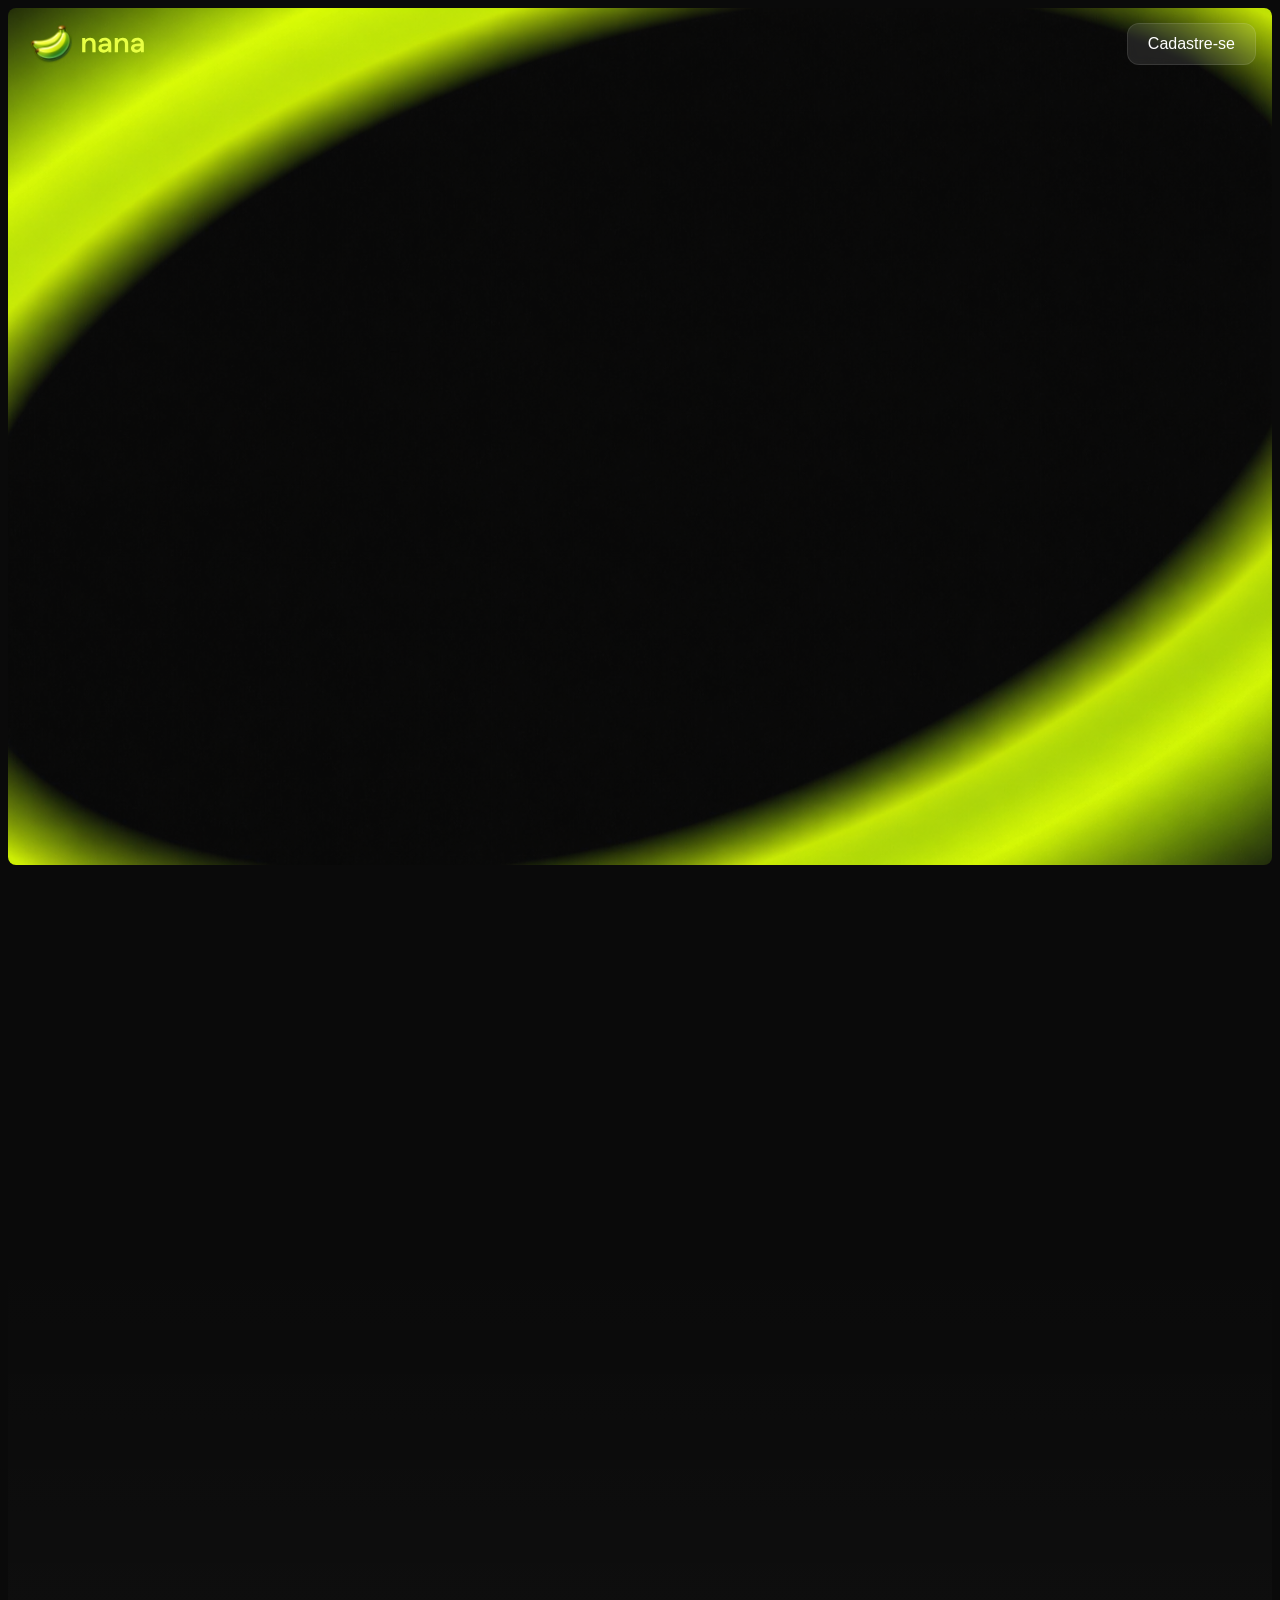
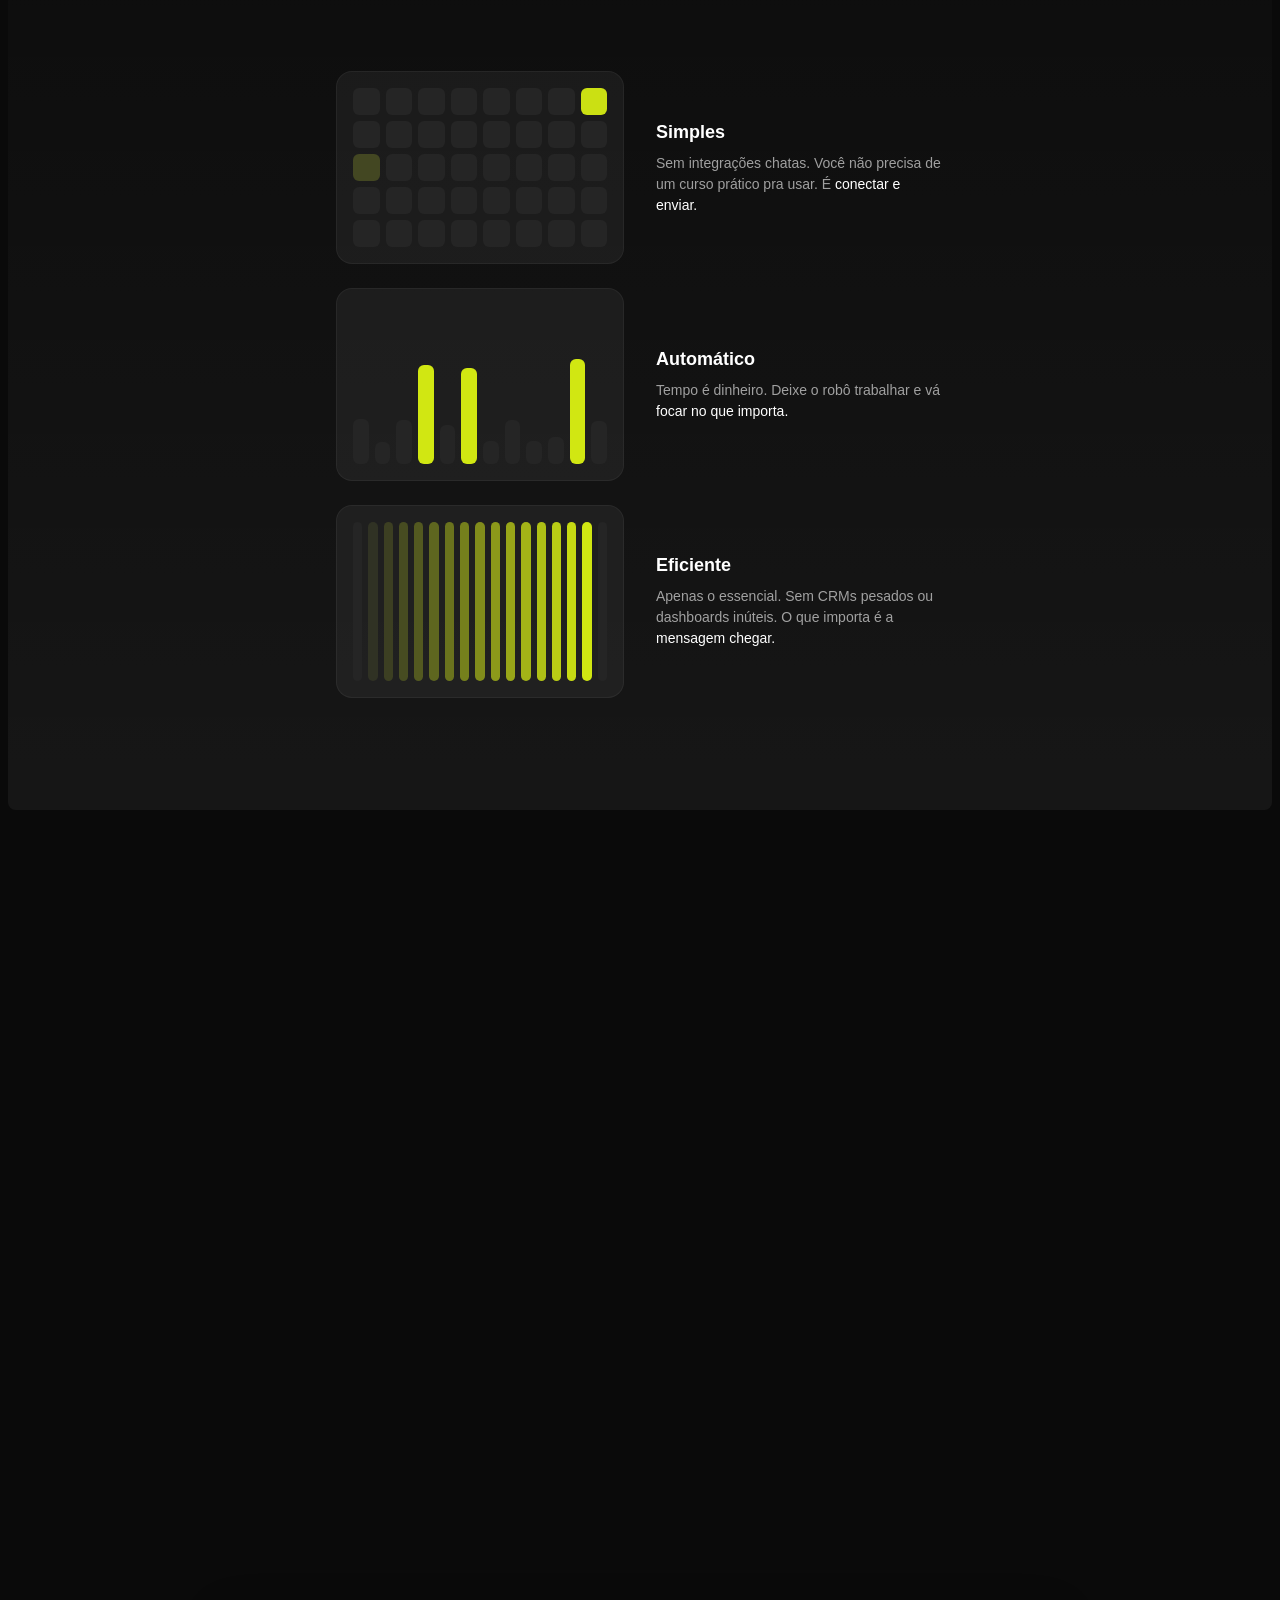
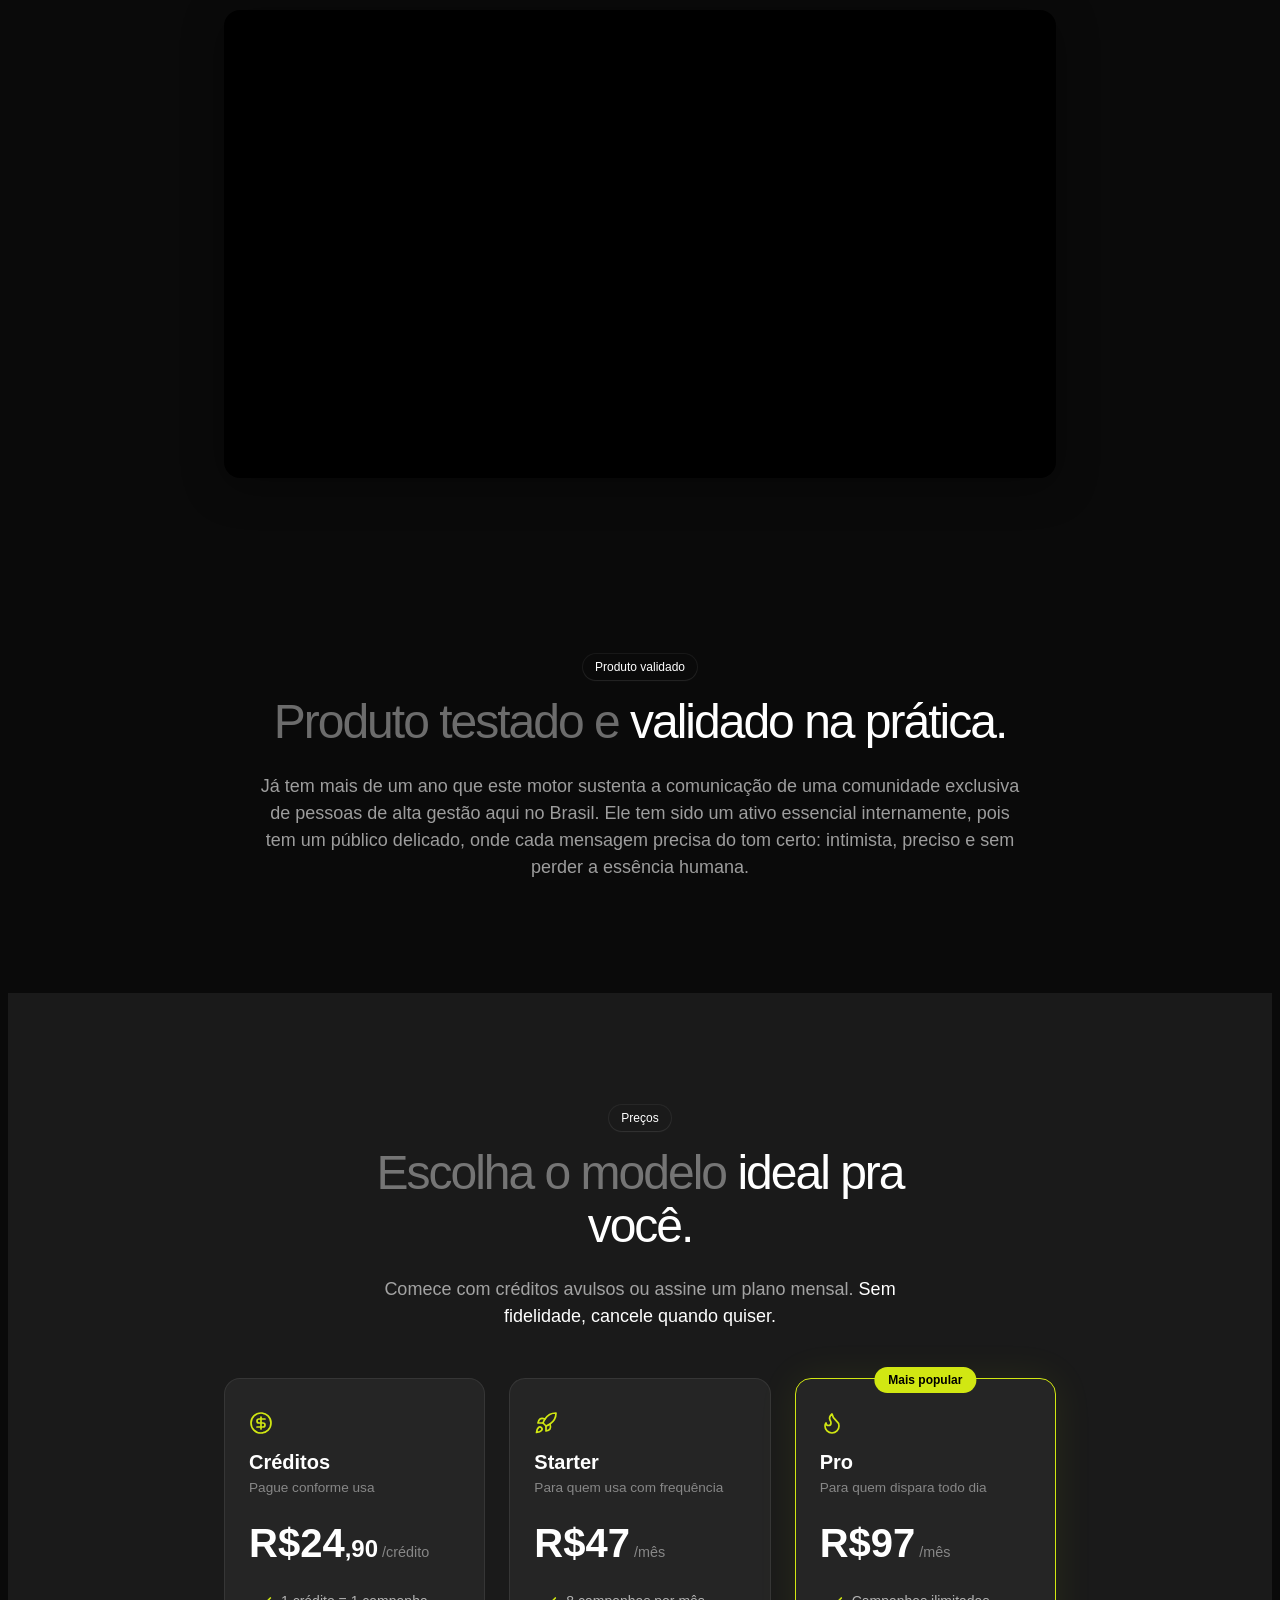
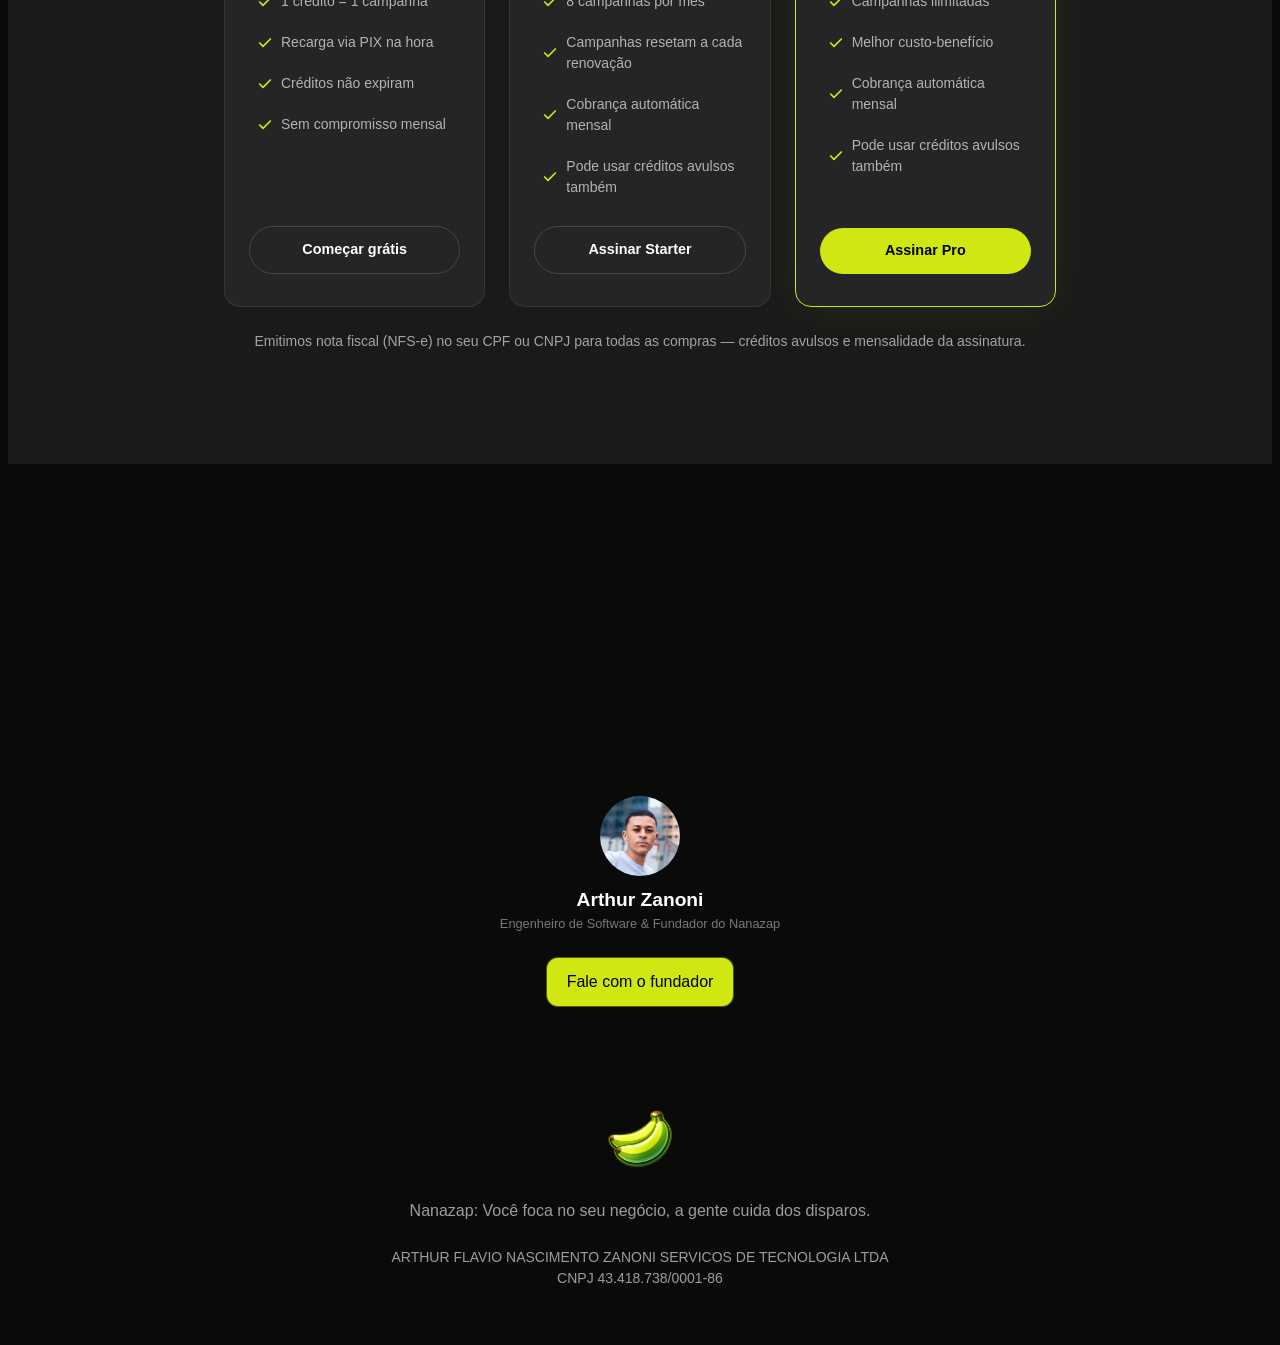
==== commit 0ceb6f09: "feat: add company CNPJ to footer and NFS-e note in pricing section Co-Authored-By: Claude Fable 5 <n" ====
--- a/index.html
+++ b/index.html
@@ -1430,6 +1430,12 @@
                     <a href="https://app.nanazap.com/signup?redirect=/subscriptions" class="pricing_cta-button">Assinar Pro</a>
                   </div>
                 </div>
+                <div class="spacer-small"></div>
+                <div class="text-align-center">
+                  <p class="text-size-small">
+                    Emitimos nota fiscal (NFS-e) no seu CPF ou CNPJ para todas as compras — créditos avulsos e mensalidade da assinatura.
+                  </p>
+                </div>
               </div>
             </div>
           </div>
@@ -1708,6 +1714,11 @@
                       >Nanazap: Você foca no seu negócio, a gente cuida dos disparos.
                     </span>
                   </p>
+                  <div class="spacer-small"></div>
+                  <p class="text-size-small">
+                    ARTHUR FLAVIO NASCIMENTO ZANONI SERVICOS DE TECNOLOGIA LTDA<br />
+                    CNPJ 43.418.738/0001-86
+                  </p>
                 </div>
               </div>
               <div class="spacer-large"></div>
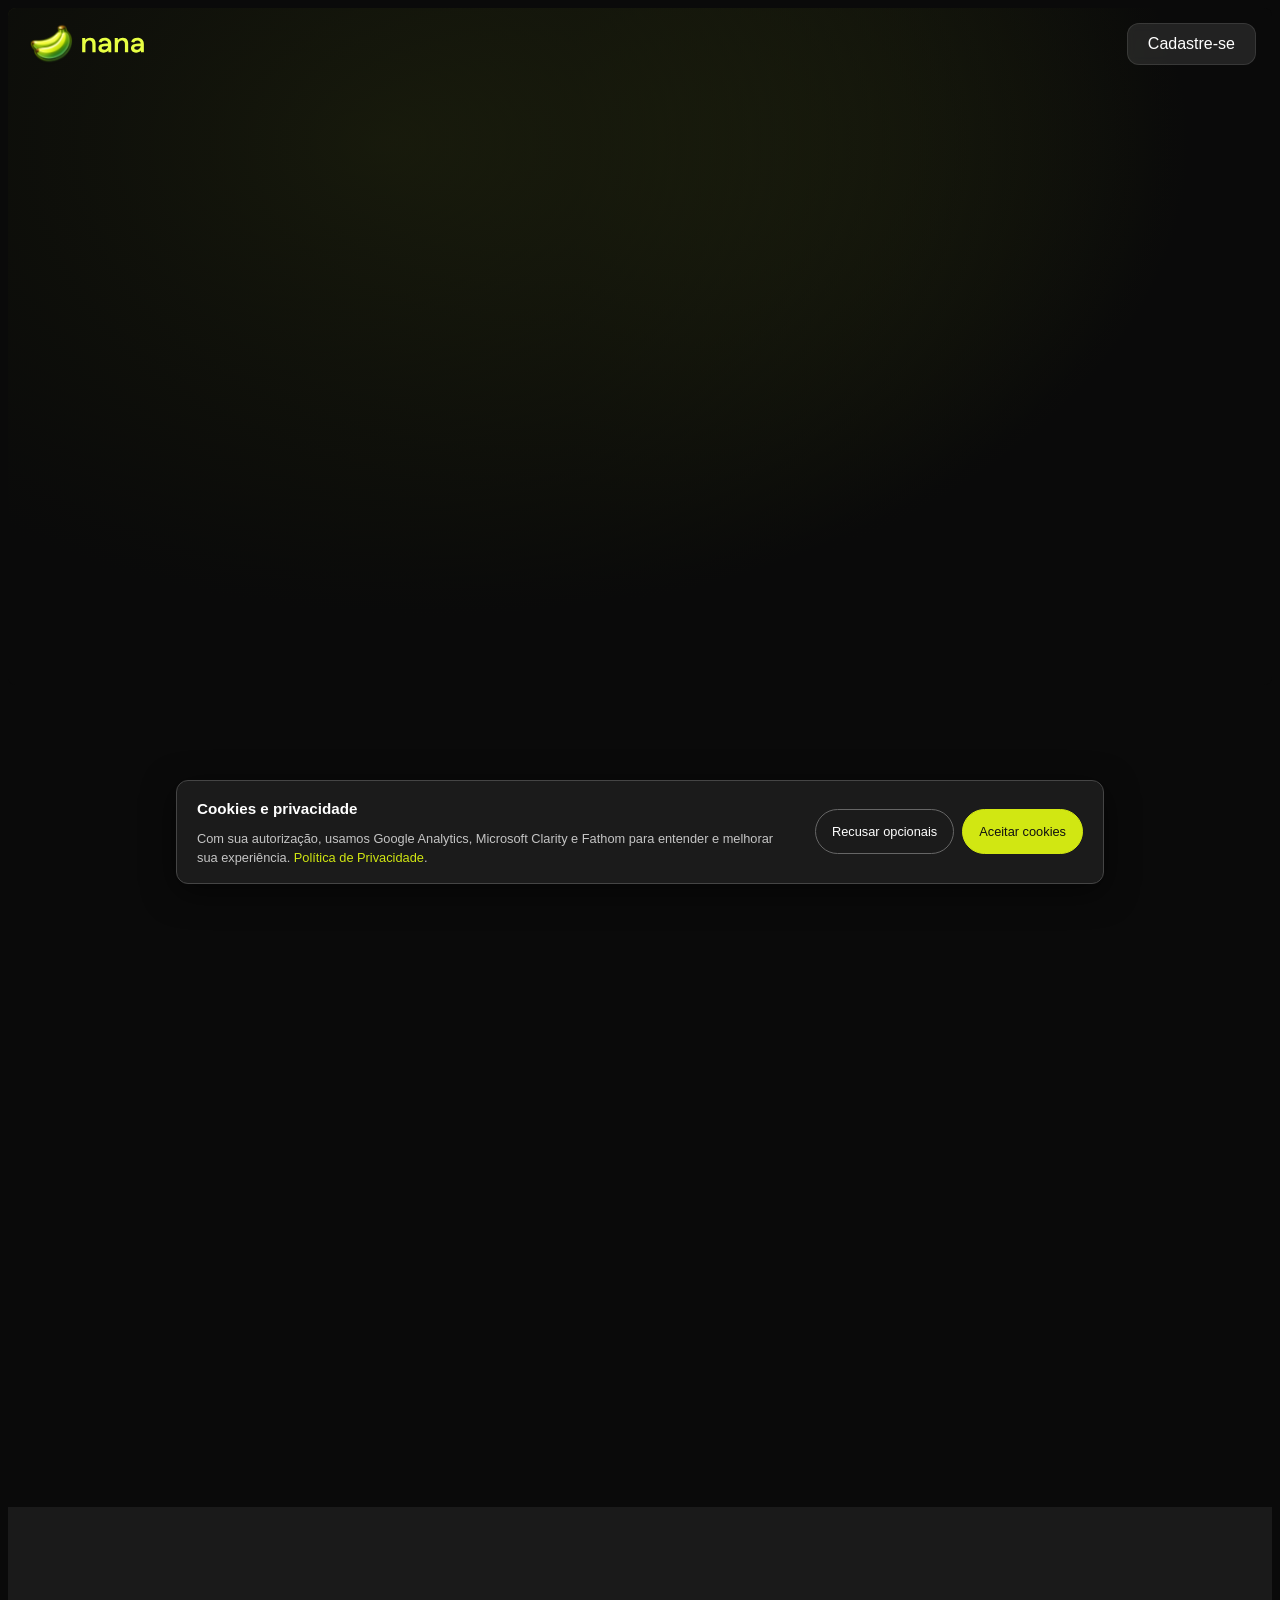
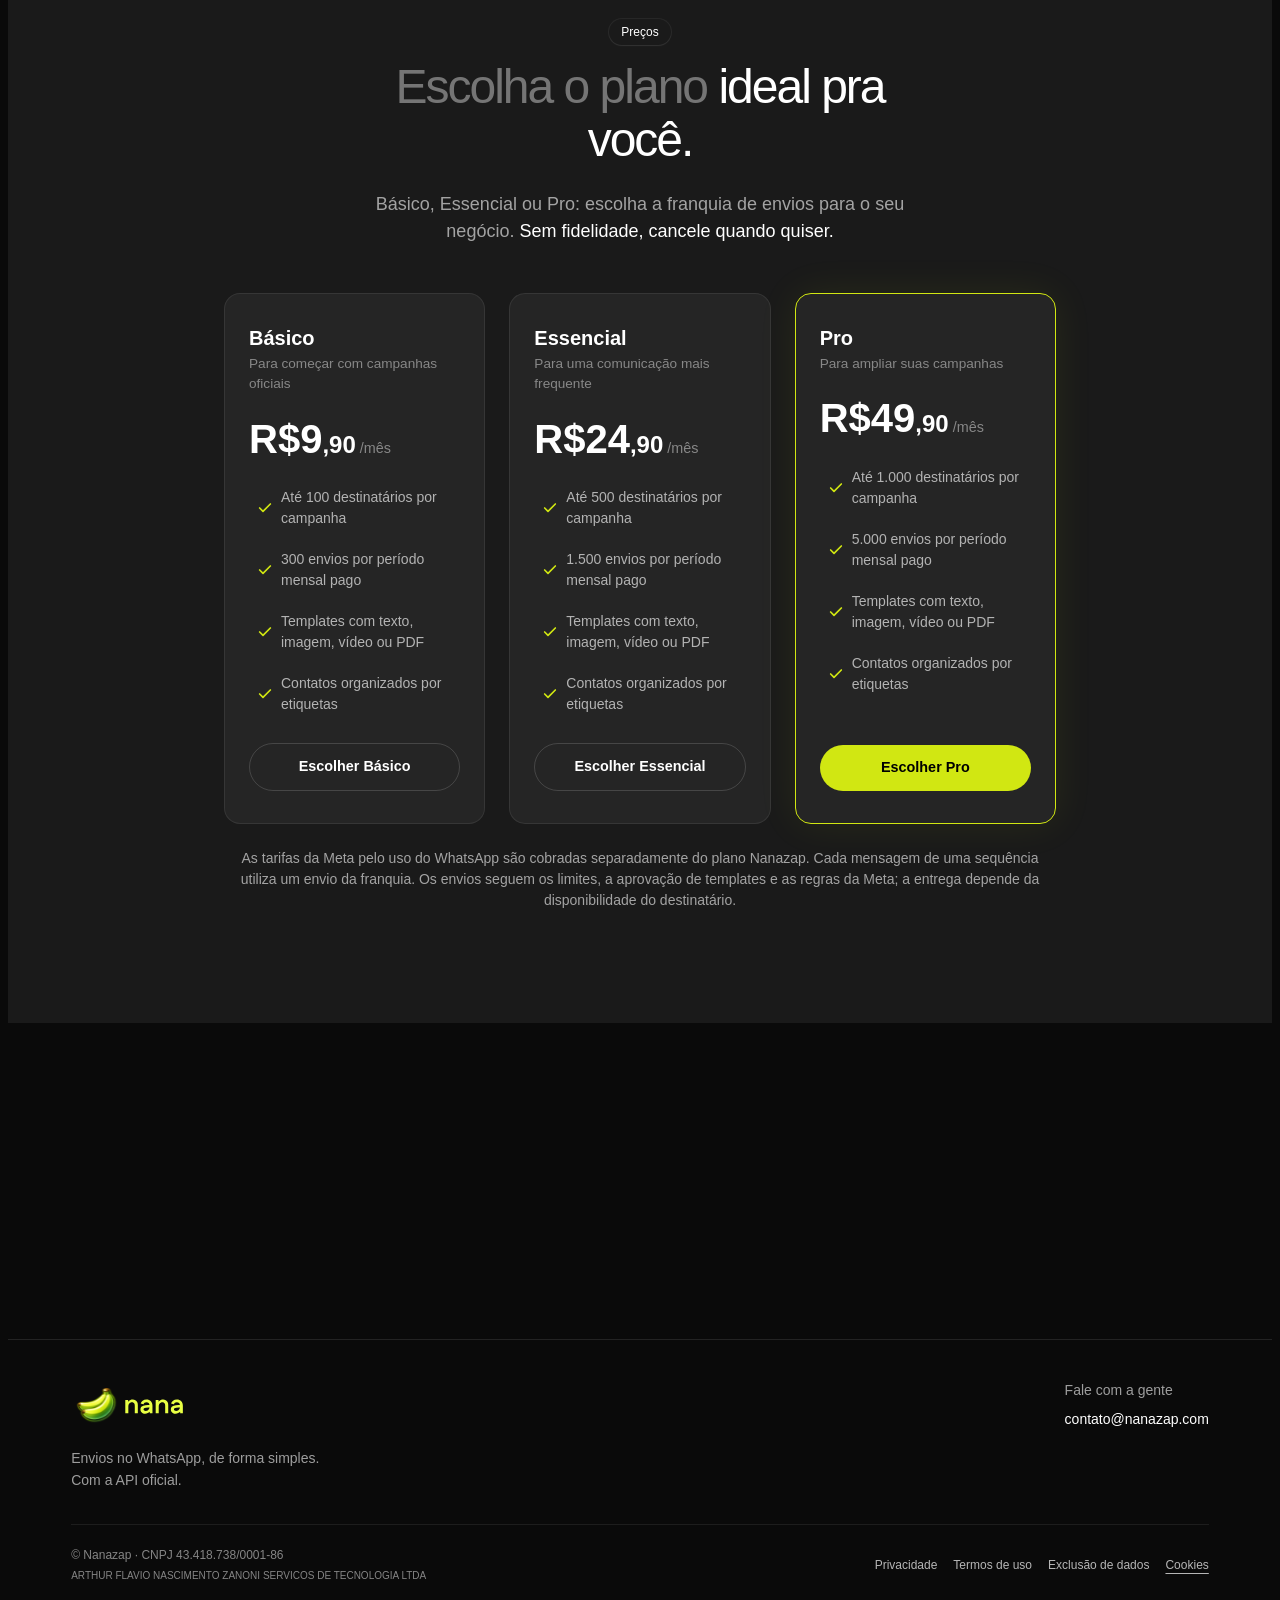
==== commit 633630aa: "feat: refresh Nanazap site for official WhatsApp API" ====
--- a/index.html
+++ b/index.html
@@ -1,23 +1,23 @@
 <!doctype html>
 <!-- This site was created in Webflow. https://webflow.com --><!-- Last Published: Mon Jun 23 2025 10:21:19 GMT+0000 (Coordinated Universal Time) -->
 <html
-  data-wf-domain="heyorbi.com"
+  lang="pt-BR"
   data-wf-page="6842da0516a11649ec48a4a8"
   data-wf-site="6842da0516a11649ec48a452"
 >
   <head>
     <meta charset="utf-8" />
-    <title>Nanazap | Disparos em massa no WhatsApp de forma simples</title>
+    <title>Envio em massa no WhatsApp com API oficial | Nanazap</title>
     <meta
-      content="Nanazap é uma plataforma de disparos no WhatsApp que permite criar campanhas com mensagens personalizadas, enviar mídia e acompanhar em tempo real."
+      content="Envie mensagens em massa no WhatsApp de forma simples, com a API oficial. Importe contatos por CSV, organize por etiquetas e use templates com o Nanazap."
       name="description"
     />
     <meta
-      content="Nanazap | Disparos em massa no WhatsApp de forma simples"
+      content="Envio em massa no WhatsApp com API oficial | Nanazap"
       property="og:title"
     />
     <meta
-      content="Nanazap é uma plataforma de disparos no WhatsApp que permite criar campanhas com mensagens personalizadas, enviar mídia e acompanhar em tempo real."
+      content="Envie mensagens em massa no WhatsApp de forma simples, com a API oficial. Importe contatos por CSV, organize por etiquetas e use templates com o Nanazap."
       property="og:description"
     />
     <meta
@@ -25,11 +25,11 @@
       property="og:image"
     />
     <meta
-      content="Nanazap | Disparos em massa no WhatsApp de forma simples"
+      content="Envio em massa no WhatsApp com API oficial | Nanazap"
       property="twitter:title"
     />
     <meta
-      content="Nanazap é uma plataforma de disparos no WhatsApp que permite criar campanhas com mensagens personalizadas, enviar mídia e acompanhar em tempo real."
+      content="Envie mensagens em massa no WhatsApp de forma simples, com a API oficial. Importe contatos por CSV, organize por etiquetas e use templates com o Nanazap."
       property="twitter:description"
     />
     <meta property="og:type" content="website" />
@@ -85,22 +85,6 @@
       }
     </style>
 
-    <!-- Google tag (gtag.js) -->
-    <script async src="https://www.googletagmanager.com/gtag/js?id=G-R84BQBB08P"></script>
-    <script>
-      window.dataLayer = window.dataLayer || [];
-      function gtag(){dataLayer.push(arguments);}
-      gtag('js', new Date());
-      gtag('config', 'G-R84BQBB08P');
-    </script>
-
-    <!-- Fathom - beautiful, simple website analytics -->
-    <script
-      src="https://cdn.usefathom.com/script.js"
-      data-site="MUFXZSUX"
-      defer
-    ></script>
-    <!-- / Fathom -->
     <!-- GSAP -->
     <script src="https://cdn.jsdelivr.net/npm/gsap@3.13.0/dist/gsap.min.js"></script>
 
@@ -118,7 +102,10 @@
         }
       }
     </style>
-  </head>
+  <link rel="stylesheet" href="./assets/css/hero-shader.css">
+<script src="./assets/js/hero-shader.js" defer></script>
+<script src="./assets/js/site-branding.js" defer></script>
+</head>
   <body>
     <div class="page-wrapper">
       <div class="global-styles">
@@ -451,14 +438,14 @@
         data-duration="400"
       >
         <div class="navbar_container">
-          <a href="#" class="navbar_logo-link w-nav-brand"
+          <div class="navbar_brand-group"><a href="#" class="navbar_logo-link w-nav-brand"
             ><img
               loading="lazy"
               src="./assets/vectors/logo-nanazap-banana-e-texto.svg"
               alt=""
               class="navbar_logo"
               style="width: 120px;"
-          /></a>
+          /></a><span class="navbar-tech-provider" data-meta-tech-provider-slot hidden></span></div>
           <div
             id="w-node-c418de7c-1e75-8d31-b6bc-b04b7444bbbe-ec48a4a8"
             class="navbar_button-wrapper"
@@ -505,9 +492,9 @@
                         "
                         class="heading-style-h1"
                       >
-                        Envio em massa.<br/>
-                        <span class="display-inline-block opacity-40"
-                          >De forma simples.</span
+                        Envie mensagens em massa<br/>no WhatsApp.<br/>
+                        <span class="display-inline-block" style="color:#d1e712"
+                          >Com a API oficial.</span
                         >
                       </h1>
                       <div class="spacer-small"></div>
@@ -530,11 +517,7 @@
                           "
                           class="text-size-medium"
                         >
-                          Você sobe sua lista, aperta um botão e a gente faz o resto. 
-                          <span class="text-color-white"
-                            >Sem sistemas complexos,</span
-                          >
-                          sem integrações chatas.
+                          Organize sua base de contatos, crie templates aprovados pela Meta e envie suas campanhas pela API oficial do WhatsApp. <span class="text-color-white">Tudo em um só lugar, de forma simples.</span>
                         </p>
                       </div>
                       <div class="spacer-medium"></div>
@@ -579,7 +562,7 @@
                           </form>
                           <div class="text-align-center">
                             <p class="text-size-tiny">
-                              Comece com créditos avulsos ou assine um plano mensal. Você escolhe.
+                              Três planos mensais para acompanhar o ritmo do seu negócio.
                             </p>
                           </div>
                           <div class="form_message-success-wrapper w-form-done" style="display:none">
@@ -601,518 +584,16 @@
                       </div>
                     </div>
                   </div>
-                  <div class="spacer-large"></div>
-                  <div class="hero_image-wrapper">
-                    <div
-                      data-w-id="efccb327-df94-25d3-a008-f5231bde6669"
-                      style="
-                        -webkit-transform: translate3d(0, 40px, 0)
-                          scale3d(1, 1, 1) rotateX(0) rotateY(0) rotateZ(0)
-                          skew(0, 0);
-                        -moz-transform: translate3d(0, 40px, 0) scale3d(1, 1, 1)
-                          rotateX(0) rotateY(0) rotateZ(0) skew(0, 0);
-                        -ms-transform: translate3d(0, 40px, 0) scale3d(1, 1, 1)
-                          rotateX(0) rotateY(0) rotateZ(0) skew(0, 0);
-                        transform: translate3d(0, 40px, 0) scale3d(1, 1, 1)
-                          rotateX(0) rotateY(0) rotateZ(0) skew(0, 0);
-                        opacity: 0;
-                      "
-                      class="example-feed_component"
-                    >
-                      <div class="example-feed_top">
-                        <img
-                          src="./assets/vectors/load-spinner.svg"
-                          loading="lazy"
-                          alt=""
-                          class="example-feed_loader"
-                        />
-                        <div class="example-feed_searching-text">
-                          Enviando mensagens...
-                        </div>
-                      </div>
-                      <div class="example-feed_bottom">
-                        <div class="example-feed_jobs-found">
-                          <div class="example-feed_leads-found-text">
-                            <span class="example-feed_number">34</span>
-                            <span class="opacity-40">disparos hoje</span>
-                          </div>
-                        </div>
-                        <div class="example-feed_jobs-list-wrapper">
-                          <div class="example-feed_fade is-top"></div>
-                          <div id="jobTrack" class="example-feed_jobs-list">
-                            <div class="example-feed_job">
-                              <div class="div-block-2">
-                                <img src="./assets/vectors/user.svg" loading="eager" alt="" class="image" style="min-width: 48px; min-height: 48px; flex-shrink: 0; border-radius: 50%; object-fit: cover; background-color: #545454; padding: 8px; box-sizing: border-box;" />
-                              </div>
-                              <div class="div-block-3">
-                                <div class="example-feed_job-title">
-                                  João Silva
-                                </div>
-                                <div class="example-feed_description">
-                                  (11) 99872-1234
-                                </div>
-                              </div>
-                              <div class="div-block">
-                                <div>Enviado</div>
-                              </div>
-                            </div>
-                            <div class="example-feed_job">
-                              <div class="div-block-2">
-                                <img src="./assets/vectors/user.svg" loading="eager" alt="" class="image" style="min-width: 48px; min-height: 48px; flex-shrink: 0; border-radius: 50%; object-fit: cover; background-color: #545454; padding: 8px; box-sizing: border-box;" />
-                              </div>
-                              <div class="div-block-3">
-                                <div class="example-feed_job-title">
-                                  Maria Oliveira
-                                </div>
-                                <div class="example-feed_description">
-                                  (11) 99823-4567
-                                </div>
-                              </div>
-                              <div class="div-block">
-                                <div>Enviado</div>
-                              </div>
-                            </div>
-                            <div class="example-feed_job">
-                              <div class="div-block-2">
-                                <img src="./assets/vectors/user.svg" loading="eager" alt="" class="image" style="min-width: 48px; min-height: 48px; flex-shrink: 0; border-radius: 50%; object-fit: cover; background-color: #545454; padding: 8px; box-sizing: border-box;" />
-                              </div>
-                              <div class="div-block-3">
-                                <div class="example-feed_job-title">
-                                  Helena Souza
-                                </div>
-                                <div class="example-feed_description">
-                                  (21) 98765-4321
-                                </div>
-                              </div>
-                              <div class="div-block">
-                                <div>Enviado</div>
-                              </div>
-                            </div>
-                            <div class="example-feed_job">
-                              <div class="div-block-2">
-                                <img src="./assets/vectors/user.svg" loading="eager" alt="" class="image" style="min-width: 48px; min-height: 48px; flex-shrink: 0; border-radius: 50%; object-fit: cover; background-color: #545454; padding: 8px; box-sizing: border-box;" />
-                              </div>
-                              <div class="div-block-3">
-                                <div class="example-feed_job-title">
-                                  Lucas Pereira
-                                </div>
-                                <div class="example-feed_description">
-                                  (31) 99999-1111
-                                </div>
-                              </div>
-                              <div class="div-block">
-                                <div>Enviado</div>
-                              </div>
-                            </div>
-                            <div class="example-feed_job">
-                              <div class="div-block-2">
-                                <img src="./assets/vectors/user.svg" loading="eager" alt="" class="image" style="min-width: 48px; min-height: 48px; flex-shrink: 0; border-radius: 50%; object-fit: cover; background-color: #545454; padding: 8px; box-sizing: border-box;" />
-                              </div>
-                              <div class="div-block-3">
-                                <div class="example-feed_job-title">
-                                  Carlos Mendes
-                                </div>
-                                <div class="example-feed_description">
-                                  (41) 98888-2222
-                                </div>
-                              </div>
-                              <div class="div-block">
-                                <div>Enviado</div>
-                              </div>
-                            </div>
-                            <div class="example-feed_job">
-                              <div class="div-block-2">
-                                <img src="./assets/vectors/user.svg" loading="eager" alt="" class="image" style="min-width: 48px; min-height: 48px; flex-shrink: 0; border-radius: 50%; object-fit: cover; background-color: #545454; padding: 8px; box-sizing: border-box;" />
-                              </div>
-                              <div class="div-block-3">
-                                <div class="example-feed_job-title">
-                                  Ana Costa
-                                </div>
-                                <div class="example-feed_description">
-                                  (51) 97777-3333
-                                </div>
-                              </div>
-                              <div class="div-block">
-                                <div>Enviado</div>
-                              </div>
-                            </div>
-                            <div class="example-feed_job">
-                              <div class="div-block-2">
-                                <img src="./assets/vectors/user.svg" loading="eager" alt="" class="image" style="min-width: 48px; min-height: 48px; flex-shrink: 0; border-radius: 50%; object-fit: cover; background-color: #545454; padding: 8px; box-sizing: border-box;" />
-                              </div>
-                              <div class="div-block-3">
-                                <div class="example-feed_job-title">
-                                  Pedro Lima
-                                </div>
-                                <div class="example-feed_description">
-                                  (61) 96666-4444
-                                </div>
-                              </div>
-                              <div class="div-block">
-                                <div>Enviado</div>
-                              </div>
-                            </div>
-                            <div class="example-feed_job">
-                              <div class="div-block-2">
-                                <img src="./assets/vectors/user.svg" loading="eager" alt="" class="image" style="min-width: 48px; min-height: 48px; flex-shrink: 0; border-radius: 50%; object-fit: cover; background-color: #545454; padding: 8px; box-sizing: border-box;" />
-                              </div>
-                              <div class="div-block-3">
-                                <div class="example-feed_job-title">
-                                  Sofia Martins
-                                </div>
-                                <div class="example-feed_description">
-                                  (71) 95555-5555
-                                </div>
-                              </div>
-                              <div class="div-block">
-                                <div>Enviado</div>
-                              </div>
-                            </div>
-                            <div class="example-feed_job">
-                              <div class="div-block-2">
-                                <img src="./assets/vectors/user.svg" loading="eager" alt="" class="image" style="min-width: 48px; min-height: 48px; flex-shrink: 0; border-radius: 50%; object-fit: cover; background-color: #545454; padding: 8px; box-sizing: border-box;" />
-                              </div>
-                              <div class="div-block-3">
-                                <div class="example-feed_job-title">
-                                  João Silva
-                                </div>
-                                <div class="example-feed_description">
-                                  (11) 99872-1234
-                                </div>
-                              </div>
-                              <div class="div-block">
-                                <div>Enviado</div>
-                              </div>
-                            </div>
-                          </div>
-                          <div class="example-feed_fade"></div>
-                        </div>
-                      </div>
-                    </div>
-                    <img
-                      src="./assets/vectors/handwrite-text.svg"
-                      loading="lazy"
-                      style="
-                        -webkit-transform: translate3d(30px, 0, 0)
-                          scale3d(1, 1, 1) rotateX(0) rotateY(0) rotateZ(0)
-                          skew(0, 0);
-                        -moz-transform: translate3d(30px, 0, 0) scale3d(1, 1, 1)
-                          rotateX(0) rotateY(0) rotateZ(0) skew(0, 0);
-                        -ms-transform: translate3d(30px, 0, 0) scale3d(1, 1, 1)
-                          rotateX(0) rotateY(0) rotateZ(0) skew(0, 0);
-                        transform: translate3d(30px, 0, 0) scale3d(1, 1, 1)
-                          rotateX(0) rotateY(0) rotateZ(0) skew(0, 0);
-                        opacity: 0;
-                      "
-                      data-w-id="2c7d3b43-fd3c-4e35-8dbc-f4b4c566df4c"
-                      alt=""
-                      class="hero_image-note"
-                    />
-                  </div>
+
                 </div>
               </div>
             </div>
           </div>
         </header>
-        <!-- 1. Tagline -->
-        <section
-          data-w-id="a63a8ca6-f67f-6d14-46d4-b17925be95e2"
-          class="section_logo"
-        >
-          <div class="padding-section-medium">
-            <div
-              data-w-id="a63a8ca6-f67f-6d14-46d4-b17925be95e4"
-              style="
-                -webkit-transform: translate3d(0, 40px, 0) scale3d(1, 1, 1)
-                  rotateX(0) rotateY(0) rotateZ(0) skew(0, 0);
-                -moz-transform: translate3d(0, 40px, 0) scale3d(1, 1, 1)
-                  rotateX(0) rotateY(0) rotateZ(0) skew(0, 0);
-                -ms-transform: translate3d(0, 40px, 0) scale3d(1, 1, 1)
-                  rotateX(0) rotateY(0) rotateZ(0) skew(0, 0);
-                transform: translate3d(0, 40px, 0) scale3d(1, 1, 1) rotateX(0)
-                  rotateY(0) rotateZ(0) skew(0, 0);
-                opacity: 0;
-              "
-              class="padding-global"
-            >
-              <div class="container-medium">
-                <div class="text-align-center">
-                  <div class="max-width-large align-center">
-                    <p class="text-size-medium">
-                      <span class="text-color-white">Flexível do jeito que você precisa.</span><br/>
-                      Use créditos avulsos via PIX ou assine um plano mensal com campanhas inclusas. Você escolhe o que faz mais sentido.
-                    </p>
-                  </div>
-                </div>
-                <div class="spacer-medium"></div>
-              </div>
-            </div>
-          </div>
-        </section>
-        <!-- 2. O desafio (problemas) -->
-        <section class="section_problems">
-          <div class="padding-global">
-            <div class="container-large">
-              <div class="padding-section-large">
-                <div class="problems_component">
-                  <div class="text-align-center">
-                    <div
-                      data-w-id="36f56d64-d9c6-3250-495c-62c4207fbdc7"
-                      style="
-                        -webkit-transform: translate3d(0, 40px, 0)
-                          scale3d(1, 1, 1) rotateX(0) rotateY(0) rotateZ(0)
-                          skew(0, 0);
-                        -moz-transform: translate3d(0, 40px, 0) scale3d(1, 1, 1)
-                          rotateX(0) rotateY(0) rotateZ(0) skew(0, 0);
-                        -ms-transform: translate3d(0, 40px, 0) scale3d(1, 1, 1)
-                          rotateX(0) rotateY(0) rotateZ(0) skew(0, 0);
-                        transform: translate3d(0, 40px, 0) scale3d(1, 1, 1)
-                          rotateX(0) rotateY(0) rotateZ(0) skew(0, 0);
-                        opacity: 0;
-                      "
-                      class="max-width-large align-center"
-                    >
-                      <div class="text-style-tagline">O desafio</div>
-                      <div class="spacer-xsmall"></div>
-                      <div class="max-width-small align-center">
-                        <h2 class="heading-style-h2">
-                          WhatsApp é fácil,
-                          <span class="text-color-white"
-                            >fazer disparos também</span
-                          >
-                          <span class="text-color-white">deveria ser.</span>
-                        </h2>
-                      </div>
-                      <div class="spacer-small"></div>
-                      <div class="max-width-small align-center">
-                        <p class="text-size-medium">
-                          Não existe motivo lógico para
-                          <span class="text-color-white"
-                            >perder horas do seu dia</span
-                          >
-                          copiando e colando mensagens.
-                        </p>
-                      </div>
-                    </div>
-                  </div>
-                  <div class="spacer-large"></div>
-                  <div class="w-layout-grid problems_list">
-                    <div class="problems_item">
-                      <div class="problems_image-wrapper">
-                        <div class="w-embed">
-                          <!-- Grid markup -->
-                          <div id="grid">
-                            <!-- 40 squares (8 × 5) -->
-                            <div class="sq"></div>
-                            <div class="sq"></div>
-                            <div class="sq"></div>
-                            <div class="sq"></div>
-                            <div class="sq"></div>
-                            <div class="sq"></div>
-                            <div class="sq"></div>
-                            <div class="sq"></div>
-                            <div class="sq"></div>
-                            <div class="sq"></div>
-                            <div class="sq"></div>
-                            <div class="sq"></div>
-                            <div class="sq"></div>
-                            <div class="sq"></div>
-                            <div class="sq"></div>
-                            <div class="sq"></div>
-                            <div class="sq"></div>
-                            <div class="sq"></div>
-                            <div class="sq"></div>
-                            <div class="sq"></div>
-                            <div class="sq"></div>
-                            <div class="sq"></div>
-                            <div class="sq"></div>
-                            <div class="sq"></div>
-                            <div class="sq"></div>
-                            <div class="sq"></div>
-                            <div class="sq"></div>
-                            <div class="sq"></div>
-                            <div class="sq"></div>
-                            <div class="sq"></div>
-                            <div class="sq"></div>
-                            <div class="sq"></div>
-                            <div class="sq"></div>
-                            <div class="sq"></div>
-                            <div class="sq"></div>
-                            <div class="sq"></div>
-                            <div class="sq"></div>
-                            <div class="sq"></div>
-                            <div class="sq"></div>
-                            <div class="sq"></div>
-                          </div>
-
-                          <!-- Styles -->
-                          <style>
-                            #grid {
-                              display: grid;
-                              grid-template-columns: repeat(8, 1fr);
-                              aspect-ratio: 8 / 5;
-                              gap: 6px;
-                              width: 100%;
-                              max-width: 600px; /* Optional max width */
-                              margin: 0 auto;
-                            }
-
-                            .sq {
-                              background: #252525;
-                              border-radius: 6px;
-                              width: 100%;
-                              height: 100%;
-                            }
-                          </style>
-                        </div>
-                      </div>
-                      <div class="problems_content">
-                        <h3 class="heading-style-h5">
-                          Simples
-                        </h3>
-                        <div class="spacer-xxsmall"></div>
-                        <p class="paragraph">
-                          Sem integrações chatas. Você não precisa de um curso prático pra usar. É
-                          <span class="text-color-white">conectar e enviar.</span>
-                        </p>
-                      </div>
-                    </div>
-                    <div class="problems_item">
-                      <div class="problems_image-wrapper">
-                        <div class="w-embed">
-                          <!-- 🔶 HTML -->
-                          <div
-                            style="
-                              width: 100%;
-                              max-width: 600px;
-                              aspect-ratio: 8 / 5;
-                            "
-                          >
-                            <div id="bar-chart">
-                              <div class="bar"></div>
-                              <div class="bar"></div>
-                              <div class="bar"></div>
-                              <div class="bar"></div>
-                              <div class="bar"></div>
-                              <div class="bar"></div>
-                              <div class="bar"></div>
-                              <div class="bar"></div>
-                              <div class="bar"></div>
-                              <div class="bar"></div>
-                              <div class="bar"></div>
-                              <div class="bar"></div>
-                            </div>
-                          </div>
-
-                          <!-- 🔷 CSS -->
-                          <style>
-                            #bar-chart {
-                              display: flex;
-                              justify-content: space-between;
-                              align-items: end;
-                              gap: 6px;
-                              width: 100%;
-                              max-width: 600px;
-                              height: 100%; /* Let it fill parent */
-                              aspect-ratio: unset; /* Remove aspect ratio constraint */
-                            }
-
-                            #bar-chart .bar {
-                              flex: 1;
-                              background-color: #252525;
-                              border-radius: 6px;
-                              height: 20%;
-                              transition:
-                                height 1s ease,
-                                background-color 0.4s ease;
-                            }
-                          </style>
-                        </div>
-                      </div>
-                      <div class="problems_content">
-                        <h3 class="heading-style-h5">
-                          Automático
-                        </h3>
-                        <div class="spacer-xxsmall"></div>
-                        <p class="paragraph">
-                          Tempo é dinheiro. Deixe o robô trabalhar e vá
-                          <span class="text-color-white">focar no que importa.</span>
-                        </p>
-                      </div>
-                    </div>
-                    <div class="problems_item">
-                      <div class="problems_image-wrapper">
-                        <div class="w-embed">
-                          <!-- 🔶 HTML -->
-                          <div class="viz-wrapper">
-                            <div id="accel-bars">
-                              <!-- 17 bars -->
-                              <div class="bar"></div>
-                              <div class="bar"></div>
-                              <div class="bar"></div>
-                              <div class="bar"></div>
-                              <div class="bar"></div>
-                              <div class="bar"></div>
-                              <div class="bar"></div>
-                              <div class="bar"></div>
-                              <div class="bar"></div>
-                              <div class="bar"></div>
-                              <div class="bar"></div>
-                              <div class="bar"></div>
-                              <div class="bar"></div>
-                              <div class="bar"></div>
-                              <div class="bar"></div>
-                              <div class="bar"></div>
-                              <div class="bar"></div>
-                            </div>
-                          </div>
-
-                          <!-- 🔷 CSS -->
-                          <style>
-                            /* same outer wrapper you used for the grid + 12-month chart */
-                            .viz-wrapper {
-                              width: 100%;
-                              max-width: 600px; /* match your other blocks */
-                              aspect-ratio: 8 / 5; /* keeps height consistent */
-                              margin: 0 auto;
-                            }
-
-                            /* 17-bar container */
-                            #accel-bars {
-                              display: flex;
-                              justify-content: space-between;
-                              align-items: flex-end;
-                              gap: 6px;
-                              width: 100%;
-                              height: 100%;
-                            }
-
-                            #accel-bars .bar {
-                              flex: 1;
-                              background: #252525;
-                              border-radius: 6px;
-                              height: 100%; /* full height — we animate colour only */
-                            }
-                          </style>
-                        </div>
-                      </div>
-                      <div class="problems_content">
-                        <h3 class="heading-style-h5">
-                          Eficiente
-                        </h3>
-                        <div class="spacer-xxsmall"></div>
-                        <p class="paragraph">
-                          Apenas o essencial. Sem CRMs pesados ou dashboards inúteis. O que importa é a
-                          <span class="text-color-white">mensagem chegar.</span>
-                        </p>
-                      </div>
-                    </div>
-                  </div>
-                </div>
-              </div>
-            </div>
-          </div>
-        </section>
+
+
+
+
         <!-- 3. A solução (como funciona) -->
         <section id="cta" class="section_solution">
           <div class="padding-global">
@@ -1141,13 +622,13 @@
                       <div class="max-width-medium align-center">
                         <h2 class="heading-style-h2">
                           <span class="text-color-white">Como funciona?</span><br />
-                          Absurdo de tão simples.
+                          Da sua base à campanha.
                         </h2>
                       </div>
                       <div class="spacer-small"></div>
                       <div class="max-width-medium align-center">
                         <p class="text-size-medium">
-                          Menos de dois minutos até o seu primeiro disparo. Literalmente.
+                          Selecione os contatos, prepare seus templates e acompanhe o resultado dos envios. Os templates precisam de aprovação da Meta antes do uso.
                         </p>
                       </div>
                     </div>
@@ -1173,7 +654,7 @@
                       <div class="solution_step is-1">
                         <div class="solution_number" style="flex-shrink: 0;"><div>1</div></div>
                         <h3 class="heading-style-h5">
-                          Importe seus contatos<br/>da sua planilha ou do WhatsApp
+                          Importe contatos por CSV<br/>e organize por etiquetas
                         </h3>
                       </div>
                       <div class="solution_image-wrapper">
@@ -1195,7 +676,7 @@
                       <div class="solution_step is-2">
                         <div class="solution_number" style="flex-shrink: 0;"><div>2</div></div>
                         <h3 class="heading-style-h5">
-                          Crie suas mensagens
+                          Crie seus templates<br/>de mensagens
                         </h3>
                       </div>
                       <div class="solution_image-wrapper">
@@ -1217,7 +698,7 @@
                       <div class="solution_step is-3">
                         <div class="solution_number" style="flex-shrink: 0;"><div>3</div></div>
                         <h3 class="heading-style-h5">
-                          Dispare e em tempo real (pausar/retomar)
+                          Inicie seus disparos<br/>pela API oficial
                         </h3>
                       </div>
                       <div class="solution_image-wrapper">
@@ -1235,74 +716,12 @@
             </div>
           </div>
         </section>
-        <!-- 4. Vídeo -->
-        <section class="section_video">
-          <div class="padding-global">
-            <div class="container-medium">
-              <div class="video-yt-wrapper">
-                <iframe
-                  src="https://player.vimeo.com/video/1203118440?badge=0&amp;autopause=0&amp;player_id=0&amp;app_id=58479"
-                  frameborder="0"
-                  allow="autoplay; fullscreen; picture-in-picture; clipboard-write; encrypted-media; web-share"
-                  referrerpolicy="strict-origin-when-cross-origin"
-                  title="Nanazap – Envio em massa no WhatsApp de forma simples"
-                  allowfullscreen
-                ></iframe>
-              </div>
-            </div>
-          </div>
-        </section>
-
-        <style>
-          .section_video {
-            padding-top: 2rem;
-            padding-bottom: 4rem;
-          }
-          .video-yt-wrapper {
-            position: relative;
-            width: 100%;
-            aspect-ratio: 16 / 9;
-            border-radius: 16px;
-            overflow: hidden;
-            background: #000;
-            box-shadow: 0 8px 40px rgba(0,0,0,0.35);
-          }
-          .video-yt-wrapper iframe {
-            position: absolute;
-            top: 0;
-            left: 0;
-            width: 100%;
-            height: 100%;
-            border: 0;
-          }
-        </style>
-        <!-- 5. Produto validado (social proof) -->
-        <section class="section_validated">
-          <div class="padding-global">
-            <div class="container-medium">
-              <div class="padding-section-large">
-                <div class="text-align-center">
-                  <div class="max-width-large align-center">
-                    <div class="text-style-tagline">Produto validado</div>
-                    <div class="spacer-xsmall"></div>
-                    <div class="max-width-large align-center">
-                      <h2 class="heading-style-h2">
-                        Produto testado e
-                        <span class="text-color-white">validado na prática.</span>
-                      </h2>
-                    </div>
-                    <div class="spacer-small"></div>
-                    <div class="max-width-large align-center">
-                      <p class="text-size-medium">
-                       Já tem mais de um ano que este motor sustenta a comunicação de uma comunidade exclusiva de pessoas de alta gestão aqui no Brasil. Ele tem sido um ativo essencial internamente, pois tem um público delicado, onde cada mensagem precisa do tom certo: intimista, preciso e sem perder a essência humana.
-                      </p>
-                    </div>
-                  </div>
-                </div>
-              </div>
-            </div>
-          </div>
-        </section>
+
+
+
+
+
+
         <!-- 6. Preços -->
         <section id="pricing" class="section_pricing">
           <div class="padding-global">
@@ -1314,128 +733,38 @@
                     <div class="spacer-xsmall"></div>
                     <div class="max-width-medium align-center">
                       <h2 class="heading-style-h2">
-                        Escolha o modelo
+                        Escolha o plano
                         <span class="text-color-white">ideal pra você.</span>
                       </h2>
                     </div>
                     <div class="spacer-small"></div>
                     <div class="max-width-medium align-center">
                       <p class="text-size-medium">
-                        Comece com créditos avulsos ou assine um plano mensal.
+                        Básico, Essencial ou Pro: escolha a franquia de envios para o seu negócio.
                         <span class="text-color-white">Sem fidelidade, cancele quando quiser.</span>
                       </p>
                     </div>
                   </div>
                 </div>
                 <div class="spacer-large"></div>
-                <div class="pricing_grid">
-                  <!-- Créditos -->
-                  <div class="pricing_card">
-                    <div class="pricing_card-header">
-                      <div class="pricing_icon-wrap">
-                        <svg width="24" height="24" viewBox="0 0 24 24" fill="none" stroke="currentColor" stroke-width="1.7" stroke-linecap="round" stroke-linejoin="round"><circle cx="12" cy="12" r="10"/><path d="M16 8h-6a2 2 0 1 0 0 4h4a2 2 0 1 1 0 4H8"/><path d="M12 18V6"/></svg>
-                      </div>
-                      <h3 class="pricing_plan-name">Créditos</h3>
-                      <p class="pricing_plan-desc">Pague conforme usa</p>
-                    </div>
-                    <div class="pricing_price-wrap">
-                      <span class="pricing_price">R$24<span class="pricing_price-cents">,90</span></span>
-                      <span class="pricing_price-period">/crédito</span>
-                    </div>
-                    <ul class="pricing_features">
-                      <li class="pricing_feature-item">
-                        <svg class="pricing_check" width="16" height="16" viewBox="0 0 24 24" fill="none" stroke="#d1e712" stroke-width="2.5" stroke-linecap="round" stroke-linejoin="round"><path d="M20 6 9 17l-5-5"/></svg>
-                        1 crédito = 1 campanha
-                      </li>
-                      <li class="pricing_feature-item">
-                        <svg class="pricing_check" width="16" height="16" viewBox="0 0 24 24" fill="none" stroke="#d1e712" stroke-width="2.5" stroke-linecap="round" stroke-linejoin="round"><path d="M20 6 9 17l-5-5"/></svg>
-                        Recarga via PIX na hora
-                      </li>
-                      <li class="pricing_feature-item">
-                        <svg class="pricing_check" width="16" height="16" viewBox="0 0 24 24" fill="none" stroke="#d1e712" stroke-width="2.5" stroke-linecap="round" stroke-linejoin="round"><path d="M20 6 9 17l-5-5"/></svg>
-                        Créditos não expiram
-                      </li>
-                      <li class="pricing_feature-item">
-                        <svg class="pricing_check" width="16" height="16" viewBox="0 0 24 24" fill="none" stroke="#d1e712" stroke-width="2.5" stroke-linecap="round" stroke-linejoin="round"><path d="M20 6 9 17l-5-5"/></svg>
-                        Sem compromisso mensal
-                      </li>
-                    </ul>
-                    <a href="https://app.nanazap.com/signup" class="pricing_cta-button is-outline">Começar grátis</a>
-                  </div>
-                  <!-- Starter -->
-                  <div class="pricing_card">
-                    <div class="pricing_card-header">
-                      <div class="pricing_icon-wrap">
-                        <svg width="24" height="24" viewBox="0 0 24 24" fill="none" stroke="currentColor" stroke-width="1.7" stroke-linecap="round" stroke-linejoin="round"><path d="M4.5 16.5c-1.5 1.26-2 5-2 5s3.74-.5 5-2c.71-.84.7-2.13-.09-2.91a2.18 2.18 0 0 0-2.91-.09z"/><path d="m12 15-3-3a22 22 0 0 1 2-3.95A12.88 12.88 0 0 1 22 2c0 2.72-.78 7.5-6 11a22.35 22.35 0 0 1-4 2z"/><path d="M9 12H4s.55-3.03 2-4c1.62-1.08 5 0 5 0"/><path d="M12 15v5s3.03-.55 4-2c1.08-1.62 0-5 0-5"/></svg>
-                      </div>
-                      <h3 class="pricing_plan-name">Starter</h3>
-                      <p class="pricing_plan-desc">Para quem usa com frequência</p>
-                    </div>
-                    <div class="pricing_price-wrap">
-                      <span class="pricing_price">R$47</span>
-                      <span class="pricing_price-period">/mês</span>
-                    </div>
-                    <ul class="pricing_features">
-                      <li class="pricing_feature-item">
-                        <svg class="pricing_check" width="16" height="16" viewBox="0 0 24 24" fill="none" stroke="#d1e712" stroke-width="2.5" stroke-linecap="round" stroke-linejoin="round"><path d="M20 6 9 17l-5-5"/></svg>
-                        8 campanhas por mês
-                      </li>
-                      <li class="pricing_feature-item">
-                        <svg class="pricing_check" width="16" height="16" viewBox="0 0 24 24" fill="none" stroke="#d1e712" stroke-width="2.5" stroke-linecap="round" stroke-linejoin="round"><path d="M20 6 9 17l-5-5"/></svg>
-                        Campanhas resetam a cada renovação
-                      </li>
-                      <li class="pricing_feature-item">
-                        <svg class="pricing_check" width="16" height="16" viewBox="0 0 24 24" fill="none" stroke="#d1e712" stroke-width="2.5" stroke-linecap="round" stroke-linejoin="round"><path d="M20 6 9 17l-5-5"/></svg>
-                        Cobrança automática mensal
-                      </li>
-                      <li class="pricing_feature-item">
-                        <svg class="pricing_check" width="16" height="16" viewBox="0 0 24 24" fill="none" stroke="#d1e712" stroke-width="2.5" stroke-linecap="round" stroke-linejoin="round"><path d="M20 6 9 17l-5-5"/></svg>
-                        Pode usar créditos avulsos também
-                      </li>
-                    </ul>
-                    <a href="https://app.nanazap.com/signup?redirect=/subscriptions" class="pricing_cta-button is-outline">Assinar Starter</a>
-                  </div>
-                  <!-- Pro -->
-                  <div class="pricing_card is-highlighted">
-                    <div class="pricing_badge">Mais popular</div>
-                    <div class="pricing_card-header">
-                      <div class="pricing_icon-wrap">
-                        <svg width="24" height="24" viewBox="0 0 24 24" fill="none" stroke="currentColor" stroke-width="1.7" stroke-linecap="round" stroke-linejoin="round"><path d="M8.5 14.5A2.5 2.5 0 0 0 11 12c0-1.38-.5-2-1-3-1.072-2.143-.224-4.054 2-6 .5 2.5 2 4.9 4 6.5 2 1.6 3 3.5 3 5.5a7 7 0 1 1-14 0c0-1.153.433-2.294 1-3a2.5 2.5 0 0 0 2.5 2.5z"/></svg>
-                      </div>
-                      <h3 class="pricing_plan-name">Pro</h3>
-                      <p class="pricing_plan-desc">Para quem dispara todo dia</p>
-                    </div>
-                    <div class="pricing_price-wrap">
-                      <span class="pricing_price">R$97</span>
-                      <span class="pricing_price-period">/mês</span>
-                    </div>
-                    <ul class="pricing_features">
-                      <li class="pricing_feature-item">
-                        <svg class="pricing_check" width="16" height="16" viewBox="0 0 24 24" fill="none" stroke="#d1e712" stroke-width="2.5" stroke-linecap="round" stroke-linejoin="round"><path d="M20 6 9 17l-5-5"/></svg>
-                        Campanhas ilimitadas
-                      </li>
-                      <li class="pricing_feature-item">
-                        <svg class="pricing_check" width="16" height="16" viewBox="0 0 24 24" fill="none" stroke="#d1e712" stroke-width="2.5" stroke-linecap="round" stroke-linejoin="round"><path d="M20 6 9 17l-5-5"/></svg>
-                        Melhor custo-benefício
-                      </li>
-                      <li class="pricing_feature-item">
-                        <svg class="pricing_check" width="16" height="16" viewBox="0 0 24 24" fill="none" stroke="#d1e712" stroke-width="2.5" stroke-linecap="round" stroke-linejoin="round"><path d="M20 6 9 17l-5-5"/></svg>
-                        Cobrança automática mensal
-                      </li>
-                      <li class="pricing_feature-item">
-                        <svg class="pricing_check" width="16" height="16" viewBox="0 0 24 24" fill="none" stroke="#d1e712" stroke-width="2.5" stroke-linecap="round" stroke-linejoin="round"><path d="M20 6 9 17l-5-5"/></svg>
-                        Pode usar créditos avulsos também
-                      </li>
-                    </ul>
-                    <a href="https://app.nanazap.com/signup?redirect=/subscriptions" class="pricing_cta-button">Assinar Pro</a>
-                  </div>
-                </div>
+                <div class="pricing_grid"><div class="pricing_card">
+                    <div class="pricing_card-header"><h3 class="pricing_plan-name">Básico</h3><p class="pricing_plan-desc">Para começar com campanhas oficiais</p></div>
+                    <div class="pricing_price-wrap"><span class="pricing_price">R$9<span class="pricing_price-cents">,90</span></span><span class="pricing_price-period">/mês</span></div>
+                    <ul class="pricing_features"><li class="pricing_feature-item"><svg class="pricing_check" width="16" height="16" viewBox="0 0 24 24" fill="none" stroke="#d1e712" stroke-width="2.5" stroke-linecap="round" stroke-linejoin="round" aria-hidden="true"><path d="M20 6 9 17l-5-5"/></svg>Até 100 destinatários por campanha</li><li class="pricing_feature-item"><svg class="pricing_check" width="16" height="16" viewBox="0 0 24 24" fill="none" stroke="#d1e712" stroke-width="2.5" stroke-linecap="round" stroke-linejoin="round" aria-hidden="true"><path d="M20 6 9 17l-5-5"/></svg>300 envios por período mensal pago</li><li class="pricing_feature-item"><svg class="pricing_check" width="16" height="16" viewBox="0 0 24 24" fill="none" stroke="#d1e712" stroke-width="2.5" stroke-linecap="round" stroke-linejoin="round" aria-hidden="true"><path d="M20 6 9 17l-5-5"/></svg>Templates com texto, imagem, vídeo ou PDF</li><li class="pricing_feature-item"><svg class="pricing_check" width="16" height="16" viewBox="0 0 24 24" fill="none" stroke="#d1e712" stroke-width="2.5" stroke-linecap="round" stroke-linejoin="round" aria-hidden="true"><path d="M20 6 9 17l-5-5"/></svg>Contatos organizados por etiquetas</li></ul>
+                    <a href="https://app.nanazap.com/signup?redirect=/subscriptions" class="pricing_cta-button is-outline">Escolher Básico</a>
+                  </div><div class="pricing_card">
+                    <div class="pricing_card-header"><h3 class="pricing_plan-name">Essencial</h3><p class="pricing_plan-desc">Para uma comunicação mais frequente</p></div>
+                    <div class="pricing_price-wrap"><span class="pricing_price">R$24<span class="pricing_price-cents">,90</span></span><span class="pricing_price-period">/mês</span></div>
+                    <ul class="pricing_features"><li class="pricing_feature-item"><svg class="pricing_check" width="16" height="16" viewBox="0 0 24 24" fill="none" stroke="#d1e712" stroke-width="2.5" stroke-linecap="round" stroke-linejoin="round" aria-hidden="true"><path d="M20 6 9 17l-5-5"/></svg>Até 500 destinatários por campanha</li><li class="pricing_feature-item"><svg class="pricing_check" width="16" height="16" viewBox="0 0 24 24" fill="none" stroke="#d1e712" stroke-width="2.5" stroke-linecap="round" stroke-linejoin="round" aria-hidden="true"><path d="M20 6 9 17l-5-5"/></svg>1.500 envios por período mensal pago</li><li class="pricing_feature-item"><svg class="pricing_check" width="16" height="16" viewBox="0 0 24 24" fill="none" stroke="#d1e712" stroke-width="2.5" stroke-linecap="round" stroke-linejoin="round" aria-hidden="true"><path d="M20 6 9 17l-5-5"/></svg>Templates com texto, imagem, vídeo ou PDF</li><li class="pricing_feature-item"><svg class="pricing_check" width="16" height="16" viewBox="0 0 24 24" fill="none" stroke="#d1e712" stroke-width="2.5" stroke-linecap="round" stroke-linejoin="round" aria-hidden="true"><path d="M20 6 9 17l-5-5"/></svg>Contatos organizados por etiquetas</li></ul>
+                    <a href="https://app.nanazap.com/signup?redirect=/subscriptions" class="pricing_cta-button is-outline">Escolher Essencial</a>
+                  </div><div class="pricing_card is-highlighted">
+                    <div class="pricing_card-header"><h3 class="pricing_plan-name">Pro</h3><p class="pricing_plan-desc">Para ampliar suas campanhas</p></div>
+                    <div class="pricing_price-wrap"><span class="pricing_price">R$49<span class="pricing_price-cents">,90</span></span><span class="pricing_price-period">/mês</span></div>
+                    <ul class="pricing_features"><li class="pricing_feature-item"><svg class="pricing_check" width="16" height="16" viewBox="0 0 24 24" fill="none" stroke="#d1e712" stroke-width="2.5" stroke-linecap="round" stroke-linejoin="round" aria-hidden="true"><path d="M20 6 9 17l-5-5"/></svg>Até 1.000 destinatários por campanha</li><li class="pricing_feature-item"><svg class="pricing_check" width="16" height="16" viewBox="0 0 24 24" fill="none" stroke="#d1e712" stroke-width="2.5" stroke-linecap="round" stroke-linejoin="round" aria-hidden="true"><path d="M20 6 9 17l-5-5"/></svg>5.000 envios por período mensal pago</li><li class="pricing_feature-item"><svg class="pricing_check" width="16" height="16" viewBox="0 0 24 24" fill="none" stroke="#d1e712" stroke-width="2.5" stroke-linecap="round" stroke-linejoin="round" aria-hidden="true"><path d="M20 6 9 17l-5-5"/></svg>Templates com texto, imagem, vídeo ou PDF</li><li class="pricing_feature-item"><svg class="pricing_check" width="16" height="16" viewBox="0 0 24 24" fill="none" stroke="#d1e712" stroke-width="2.5" stroke-linecap="round" stroke-linejoin="round" aria-hidden="true"><path d="M20 6 9 17l-5-5"/></svg>Contatos organizados por etiquetas</li></ul>
+                    <a href="https://app.nanazap.com/signup?redirect=/subscriptions" class="pricing_cta-button">Escolher Pro</a>
+                  </div></div>
                 <div class="spacer-small"></div>
-                <div class="text-align-center">
-                  <p class="text-size-small">
-                    Emitimos nota fiscal (NFS-e) no seu CPF ou CNPJ para todas as compras — créditos avulsos e mensalidade da assinatura.
-                  </p>
-                </div>
+                <div class="text-align-center"><p class="text-size-small">As tarifas da Meta pelo uso do WhatsApp são cobradas separadamente do plano Nanazap. Cada mensagem de uma sequência utiliza um envio da franquia. Os envios seguem os limites, a aprovação de templates e as regras da Meta; a entrega depende da disponibilidade do destinatário.</p></div>
               </div>
             </div>
           </div>
@@ -1619,7 +948,7 @@
                       </form>
                       <div class="text-align-center">
                         <p class="text-size-tiny">
-                          Cadastre-se e ganhe 1 crédito gratuito.
+                          Crie sua conta e escolha entre Básico, Essencial e Pro.
                         </p>
                       </div>
                       <div class="form_message-success-wrapper w-form-done" style="display:none">
@@ -1645,100 +974,24 @@
           </div>
         </section>
       </main>
-      <!-- Founder Section -->
-      <section class="section_founder">
-        <div class="padding-global">
-          <div class="container-medium">
-            <div class="text-align-center">
-              <img
-                src="./assets/images/arthur-zanoni-profile-picture.webp"
-                alt="Arthur Zanoni"
-                class="founder_photo"
-                loading="lazy"
-              />
-              <h3 class="founder_name">Arthur Zanoni</h3>
-              <p class="founder_role">Engenheiro de Software & Fundador do Nanazap</p>
-              <div class="spacer-small"></div>
-              <a
-                href="https://wa.me/5514996545463?text=Oi%20Arthur!%20Vim%20pelo%20site%20do%20Nanazap"
-                target="_blank"
-                rel="noopener noreferrer"
-                class="button w-button"
-                style="color: #000"
-              >Fale com o fundador</a>
-            </div>
+      <footer class="site-footer" id="contato">
+        <div class="padding-global"><div class="container-large">
+          <div class="site-footer-top">
+            <div class="site-footer-brand"><a href="#" aria-label="Nanazap, início"><img src="./assets/vectors/logo-nanazap-banana-e-texto.svg" alt="Nanazap" width="112" height="40" loading="lazy"></a><p>Envios no WhatsApp, de forma simples.<br>Com a API oficial.</p></div>
+            <div class="site-footer-contact"><span>Fale com a gente</span><a href="mailto:contato@nanazap.com">contato@nanazap.com</a></div>
           </div>
-        </div>
-      </section>
-
-      <style>
-        .section_founder {
-          padding-top: 1rem;
-          padding-bottom: 3rem;
-        }
-        .founder_photo {
-          width: 80px;
-          height: 80px;
-          border-radius: 50%;
-          object-fit: cover;
-        }
-        .founder_name {
-          font-family: 'Instrument Sans', sans-serif;
-          font-size: 1.2rem;
-          font-weight: 600;
-          color: #fff;
-          margin: 0.75rem 0 0.2rem;
-        }
-        .founder_role {
-          font-family: 'Inter', sans-serif;
-          font-size: 0.8rem;
-          color: rgba(255,255,255,0.45);
-          margin: 0;
-        }
-      </style>
-      <section class="section_footer">
-        <div class="padding-top padding-large">
-          <div class="padding-global">
-            <div class="container-large">
-              <div class="text-align-center">
-                <div class="max-width-large align-center">
-                  <img
-                    src="./assets/images/logo-nanazap-banana.png"
-                    loading="lazy"
-                    alt=""
-                    style="width: 72px"
-                  />
-                  <div class="spacer-small"></div>
-                  <p>
-                    <span
-                      >Nanazap: Você foca no seu negócio, a gente cuida dos disparos.
-                    </span>
-                  </p>
-                  <div class="spacer-small"></div>
-                  <p class="text-size-small">
-                    ARTHUR FLAVIO NASCIMENTO ZANONI SERVICOS DE TECNOLOGIA LTDA<br />
-                    CNPJ 43.418.738/0001-86
-                  </p>
-                </div>
-              </div>
-              <div class="spacer-large"></div>
-            </div>
+          <div class="site-footer-bottom">
+            <p>© Nanazap · CNPJ 43.418.738/0001-86<br><span>ARTHUR FLAVIO NASCIMENTO ZANONI SERVICOS DE TECNOLOGIA LTDA</span></p>
+            <nav aria-label="Informações legais" class="legal-links"><a href="./privacidade.html">Privacidade</a><a href="./termos.html">Termos de uso</a><a href="./exclusao-de-dados.html">Exclusão de dados</a><button type="button" class="cookie-preferences" id="cookie-preferences">Cookies</button></nav>
           </div>
-        </div>
-      </section>
+        </div></div>
+      </footer>
     </div>
-    <script type="text/javascript">
-      (function(c, l, a, r, i, t, y) {
-        c[a] = c[a] || function() {
-          (c[a].q = c[a].q || []).push(arguments)
-        };
-        t = l.createElement(r);
-        t.async = 1;
-        t.src = "https://www.clarity.ms/tag/" + i;
-        y = l.getElementsByTagName(r)[0];
-        y.parentNode.insertBefore(t, y);
-      })(window, document, "clarity", "script", "x3xtomusbb");
-    </script>
+    <section id="cookie-choice" class="cookie-choice" aria-label="Cookies e privacidade" hidden>
+      <div><strong>Cookies e privacidade</strong><p>Com sua autorização, usamos Google Analytics, Microsoft Clarity e Fathom para entender e melhorar sua experiência. <a href="./privacidade.html#cookies">Política de Privacidade</a>.</p></div>
+      <div class="cookie-actions"><button type="button" id="cookie-essential">Recusar opcionais</button><button type="button" id="cookie-analytics" class="cookie-accept">Aceitar cookies</button></div>
+    </section>
+    <script src="./assets/js/cookie-consent.js" defer></script>
     <script
       src="https://d3e54v103j8qbb.cloudfront.net/js/jquery-3.5.1.min.dc5e7f18c8.js?site=6842da0516a11649ec48a452"
       type="text/javascript"
@@ -1757,169 +1010,6 @@
       src="https://cdn.prod.website-files.com/6842da0516a11649ec48a452/js/webflow.824112e1.8a4c0038948b1827.js"
       type="text/javascript"
     ></script>
-    <script>
-      window.addEventListener("load", () => {
-        const list = document.querySelector("#jobTrack");
-        const counter = document.querySelector(".example-feed_number");
-
-        const rowH = 96; // 80 + 16
-        const originalCount = 6;
-        const clones = 3;
-        const totalSteps = originalCount + clones;
-        const totalScroll = rowH * (totalSteps - clones);
-
-        let currentCount = 34;
-
-        // Start offset so jobs scroll down
-        gsap.set(list, { y: -totalScroll });
-
-        const tl = gsap.timeline({ repeat: -1 });
-
-        for (let i = 1; i <= totalSteps - clones; i++) {
-          tl.to(
-            list,
-            {
-              y: `+=${rowH}`,
-              duration: 0.4,
-              ease: "power2.out",
-              onStart: () => {
-                currentCount++;
-                counter.textContent = currentCount;
-              },
-            },
-            `+=1.2`,
-          );
-        }
-
-        // Reset scroll position for seamless loop (no visual jump)
-        tl.set(list, { y: -totalScroll });
-      });
-    </script>
-
-    <!-- Animation -->
-    <script>
-      const squares = Array.from(document.querySelectorAll(".sq"));
-
-      function flash() {
-        const picks = [];
-        const count = 1 + Math.floor(Math.random() * 3); // 1–3 squares
-        while (picks.length < count) {
-          const i = Math.floor(Math.random() * squares.length);
-          if (!picks.includes(i)) picks.push(i);
-        }
-
-        picks.forEach((i) => {
-          const sq = squares[i];
-          gsap
-            .timeline()
-            .to(sq, { backgroundColor: "#d1e712", duration: 0.2 })
-            .to(sq, { duration: 0.4 }) // hold
-            .to(sq, { backgroundColor: "#252525", duration: 1.4 }); // fade out
-        });
-      }
-
-      // Loop every 1.2s for overlapping effect
-      gsap.delayedCall(1.2, function loop() {
-        flash();
-        gsap.delayedCall(1.2, loop);
-      });
-    </script>
-
-    <!-- 🟩 JS -->
-    <script>
-      const bars = Array.from(document.querySelectorAll("#bar-chart .bar"));
-
-      function animateBars() {
-        // Pick 2–4 "profitable" bars
-        const count = 2 + Math.floor(Math.random() * 2); // 2–4
-        const picks = [];
-
-        while (picks.length < count) {
-          const i = Math.floor(Math.random() * bars.length);
-          if (!picks.includes(i)) picks.push(i);
-        }
-
-        bars.forEach((bar, i) => {
-          const isProfitable = picks.includes(i);
-          const height = isProfitable
-            ? 50 + Math.random() * 50 // 60–100%
-            : 10 + Math.random() * 20; // 10–30%
-
-          bar.style.height = `${height}%`;
-          bar.style.backgroundColor = isProfitable ? "#d1e712" : "#252525";
-        });
-      }
-
-      animateBars();
-      setInterval(animateBars, 2400);
-    </script>
-
-    <script>
-      window.addEventListener("load", () => {
-        const bars = gsap.utils.toArray("#accel-bars .bar");
-        console.log(`Found ${bars.length} bars in #accel-bars`);
-
-        function runCycle() {
-          console.log("🔁 Starting new acceleration cycle");
-          gsap.set(bars, { backgroundColor: "#252525" });
-
-          const tl = gsap.timeline({
-            onComplete() {
-              console.log("🛑 Cycle complete — scheduling next in 1 s");
-              gsap.delayedCall(0.5, runCycle);
-            },
-          });
-
-          let delay = 0;
-          let step = 0.3;
-          const accel = 0.02;
-          const minStep = 0.05;
-
-          const activeBars = bars.length - 1; // last bar = dead stop
-
-          bars.forEach((bar, index) => {
-            if (index === bars.length - 1) {
-              console.log(`🧊 Bar ${index + 1} stays grey (dead momentum)`);
-              return; // skip final bar
-            }
-
-            // progressive colour ramp
-            const t = index / (activeBars - 1); // 0 → 1
-            const colour = blendColor("#252525", "#d1e712", t);
-
-            console.log(
-              `⚡ Bar ${index + 1} → ${colour} at ${delay.toFixed(2)} s`,
-            );
-            tl.to(bar, { backgroundColor: colour, duration: 0.12 }, delay);
-
-            delay += step;
-            step = Math.max(minStep, step - accel); // accelerate
-          });
-
-          /*  — hold colours for 0.4 s —  */
-          tl.to({}, { duration: 0.2 }); // empty tween = pause
-
-          /*  — fade every bar back to grey over 1.4 s —  */
-          tl.to(bars, { backgroundColor: "#252525", duration: 1.2 }, ">-0"); // start immediately after pause
-        }
-
-        /* hex-to-hex blender (t = 0-1) */
-        function blendColor(from, to, t) {
-          const f = parseInt(from.slice(1), 16),
-            T = parseInt(to.slice(1), 16);
-          const R = Math.round(
-            ((f >> 16) & 255) * (1 - t) + ((T >> 16) & 255) * t,
-          );
-          const G = Math.round(
-            ((f >> 8) & 255) * (1 - t) + ((T >> 8) & 255) * t,
-          );
-          const B = Math.round((f & 255) * (1 - t) + (T & 255) * t);
-          return `rgb(${R},${G},${B})`;
-        }
-
-        runCycle();
-      });
-    </script>
 
   </body>
 </html>
--- a/styles.css
+++ b/styles.css
@@ -5564,3 +5564,45 @@
     background-size: 100% 100%;
   }
 }
+
+/* Official API landing refresh */
+.legal-links { display:flex; flex-wrap:wrap; justify-content:center; gap:1rem; font-size:.875rem; }
+.legal-links a { color:rgba(255,255,255,.7); text-underline-offset:4px; }
+.legal-links a:hover { color:#d1e712; }
+
+.cookie-preferences { border:0; padding:0; background:none; color:rgba(255,255,255,.7); cursor:pointer; font:inherit; text-decoration:underline; text-underline-offset:4px; }
+.cookie-preferences:hover { color:#d1e712; }
+.cookie-choice[hidden] { display:none; }
+.cookie-choice { position:fixed; z-index:9999; bottom:1rem; left:1rem; right:1rem; margin:auto; max-width:62rem; display:flex; align-items:center; gap:1.5rem; padding:1.25rem; border:1px solid #454545; border-radius:1rem; background:#1b1b1b; color:#fff; box-shadow:0 8px 32px #0008; font-family:Inter,sans-serif; }
+.cookie-choice strong { font-size:.95rem; }
+.cookie-choice p { margin:.5rem 0 0; font-size:.8rem; line-height:1.5; color:#c5c5c5; }
+.cookie-choice a { color:#d1e712; }
+.cookie-actions { display:flex; gap:.5rem; flex-shrink:0; }
+.cookie-actions button { cursor:pointer; border:1px solid #666; border-radius:2rem; padding:.75rem 1rem; background:transparent; color:#fff; font-size:.8rem; white-space:nowrap; }
+.cookie-actions .cookie-accept { background:#d1e712; color:#111; border-color:#d1e712; }
+@media(max-width:767px) { .cookie-choice { flex-direction:column; align-items:stretch; gap:1rem; } .cookie-actions { flex-wrap:wrap; } .cookie-actions button { flex:1; } }
+
+/* Conventional footer: shared site typography, compact contact and legal links. */
+.site-footer { border-top:1px solid rgba(255,255,255,.1); padding:2.5rem 0 1.5rem; }
+.site-footer-top { display:flex; justify-content:space-between; gap:2rem; padding-bottom:2rem; }
+.site-footer-brand img { display:block; width:7rem; height:auto; }
+.site-footer-brand p { margin:1rem 0 0; color:rgba(255,255,255,.6); font-size:.875rem; line-height:1.6; }
+.site-footer-contact { display:flex; flex-direction:column; gap:.5rem; font-size:.875rem; }
+.site-footer-contact span { font-weight:500; color:rgba(255,255,255,.6); }
+.site-footer-contact a { color:#fff; text-decoration:none; }
+.site-footer-contact a:hover { color:#d1e712; }
+.site-footer-bottom { display:flex; align-items:center; justify-content:space-between; gap:1.5rem; padding-top:1.25rem; border-top:1px solid rgba(255,255,255,.08); }
+.site-footer-bottom p { margin:0; font-size:.75rem; color:rgba(255,255,255,.5); line-height:1.7; }
+.site-footer-bottom p span { font-size:.625rem; }
+.site-footer .legal-links { gap:1rem; font-size:.75rem; justify-content:flex-end; }
+.cookie-choice { font-family:inherit; max-width:58rem; padding:1rem 1.25rem; border-radius:.75rem; }
+.cookie-actions button { font-family:inherit; font-weight:500; }
+.cookie-actions button:focus-visible, .cookie-preferences:focus-visible { outline:2px solid #d1e712; outline-offset:3px; }
+@media(max-width:767px) { .site-footer-top,.site-footer-bottom { flex-direction:column; align-items:flex-start; } .site-footer .legal-links { justify-content:flex-start; gap:.75rem 1rem; } }
+
+/* Reserved approved Tech Provider asset, hidden until approval and branding authorization. */
+.navbar_brand-group { display:flex;align-items:center;gap:1.5rem;min-width:0; }
+.navbar-tech-provider[hidden] { display:none; }
+.navbar-tech-provider { display:flex;align-items:center;border-left:1px solid var(--_primitives---opacity--white-20);padding-left:1.5rem; }
+.navbar-tech-provider img { display:block;width:7rem;height:auto;max-height:2.25rem;object-fit:contain; }
+@media(max-width:479px) { .navbar_brand-group { gap:.75rem; }.navbar-tech-provider { padding-left:.75rem; }.navbar-tech-provider img { width:5rem; } }
--- a/assets/css/hero-shader.css
+++ b/assets/css/hero-shader.css
@@ -0,0 +1,4 @@
+/* Original HSM Plus field/halftone and atmosphere treatment, in Nanazap green. */
+.hero_bg { overflow:hidden; height:100%; background-image:radial-gradient(ellipse at 30% 20%,#424c15 0,#0a0a0a 65%)!important; background-color:#0a0a0a; isolation:isolate; opacity:.95; }
+.hero-shader-canvas { display:block; width:100%; height:100%; position:absolute; inset:0; pointer-events:none; }
+.hero_bg::after { content:"";position:absolute;inset:0;pointer-events:none;background:linear-gradient(90deg,#0a0a0ad9 0%,#0a0a0ab0 45%,#0a0a0a26 100%); }
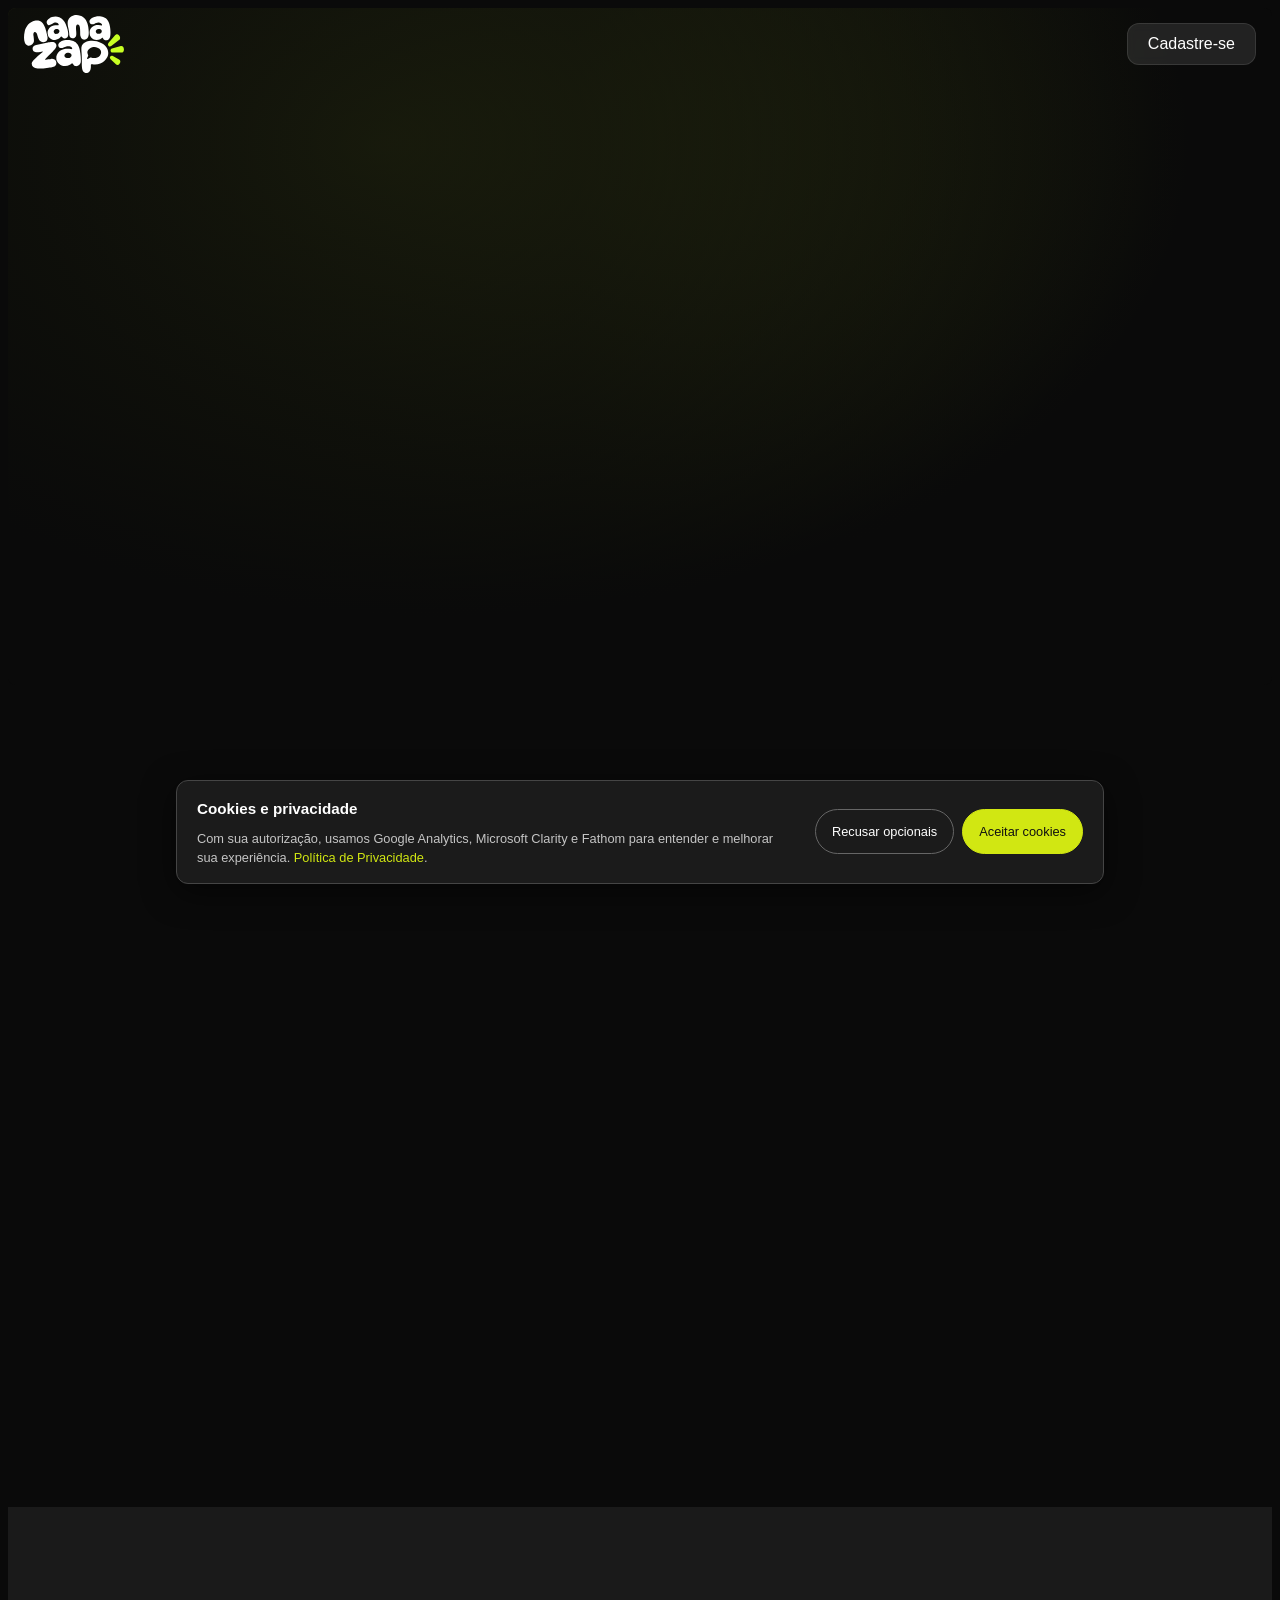
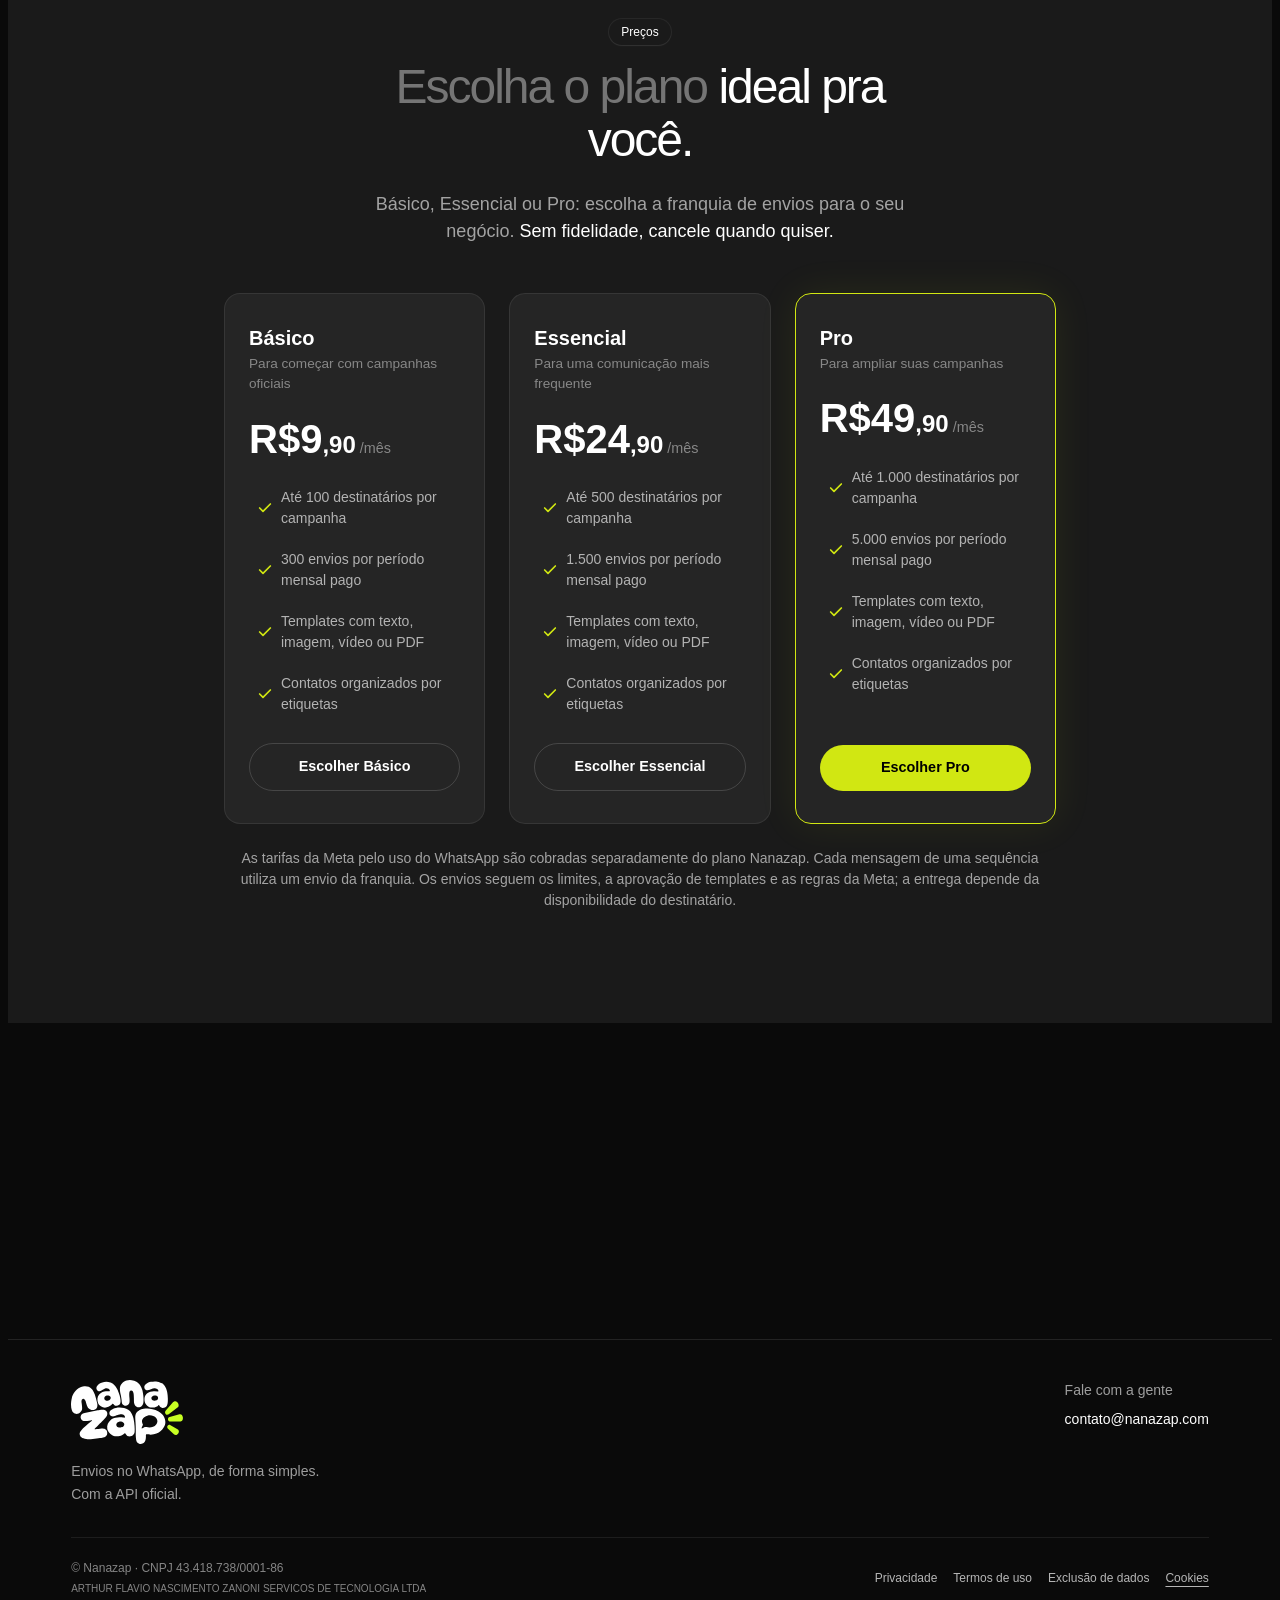
==== commit 1fd81e73: "feat: refresh brand assets and prepare responsive badge preview" ====
--- a/index.html
+++ b/index.html
@@ -21,7 +21,7 @@
       property="og:description"
     />
     <meta
-      content="https://nanazap.com/assets/images/og-image.png"
+      content="https://nanazap.com/assets/images/og-image.png?v=20261102"
       property="og:image"
     />
     <meta
@@ -105,6 +105,8 @@
   <link rel="stylesheet" href="./assets/css/hero-shader.css">
 <script src="./assets/js/hero-shader.js" defer></script>
 <script src="./assets/js/site-branding.js" defer></script>
+<link rel="icon" type="image/svg+xml" href="./favicon.svg"><link rel="apple-touch-icon" href="./logo192.png">
+<meta property="og:image:width" content="1200"><meta property="og:image:height" content="630"><meta property="og:image:alt" content="Nanazap — Envios no WhatsApp de forma simples, com a API oficial."><meta name="twitter:image" content="https://nanazap.com/assets/images/og-image.png?v=20261102">
 </head>
   <body>
     <div class="page-wrapper">
@@ -441,10 +443,10 @@
           <div class="navbar_brand-group"><a href="#" class="navbar_logo-link w-nav-brand"
             ><img
               loading="lazy"
-              src="./assets/vectors/logo-nanazap-banana-e-texto.svg"
+              src="./assets/vectors/logo-nanazap.svg"
               alt=""
               class="navbar_logo"
-              style="width: 120px;"
+              style="width: 100px;"
           /></a><span class="navbar-tech-provider" data-meta-tech-provider-slot hidden></span></div>
           <div
             id="w-node-c418de7c-1e75-8d31-b6bc-b04b7444bbbe-ec48a4a8"
@@ -977,7 +979,7 @@
       <footer class="site-footer" id="contato">
         <div class="padding-global"><div class="container-large">
           <div class="site-footer-top">
-            <div class="site-footer-brand"><a href="#" aria-label="Nanazap, início"><img src="./assets/vectors/logo-nanazap-banana-e-texto.svg" alt="Nanazap" width="112" height="40" loading="lazy"></a><p>Envios no WhatsApp, de forma simples.<br>Com a API oficial.</p></div>
+            <div class="site-footer-brand"><a href="#" aria-label="Nanazap, início"><img src="./assets/vectors/logo-nanazap.svg" alt="Nanazap" width="96" loading="lazy"></a><p>Envios no WhatsApp, de forma simples.<br>Com a API oficial.</p></div>
             <div class="site-footer-contact"><span>Fale com a gente</span><a href="mailto:contato@nanazap.com">contato@nanazap.com</a></div>
           </div>
           <div class="site-footer-bottom">
--- a/styles.css
+++ b/styles.css
@@ -5606,3 +5606,16 @@
 .navbar-tech-provider { display:flex;align-items:center;border-left:1px solid var(--_primitives---opacity--white-20);padding-left:1.5rem; }
 .navbar-tech-provider img { display:block;width:7rem;height:auto;max-height:2.25rem;object-fit:contain; }
 @media(max-width:479px) { .navbar_brand-group { gap:.75rem; }.navbar-tech-provider { padding-left:.75rem; }.navbar-tech-provider img { width:5rem; } }
+
+/* Approved badge / local preview: desktop follows the logo, mobile uses the CTA space. */
+.navbar-tech-provider img { width:8.5rem;max-height:2.75rem;border-radius:.375rem; }
+@media(max-width:767px) {
+  .has-tech-provider-badge .navbar_component .navbar_button-wrapper { display:none; }
+  .has-tech-provider-badge .navbar_component .navbar_container { grid-template-columns:1fr; }
+  .has-tech-provider-badge .navbar_brand-group { justify-content:space-between;width:100%;gap:1rem; }
+  .has-tech-provider-badge .navbar-tech-provider { border-left:0;padding-left:0; }
+  .has-tech-provider-badge .navbar-tech-provider img { width:7.25rem;max-height:2.5rem; }
+}
+/* This supplied asset has dark lettering and needs its original light surface. */
+.navbar-tech-provider img { width:9rem;max-height:none;background:#fff;border-radius:.375rem; }
+@media(max-width:767px) { .has-tech-provider-badge .navbar-tech-provider img { width:7.25rem;max-height:none; } }
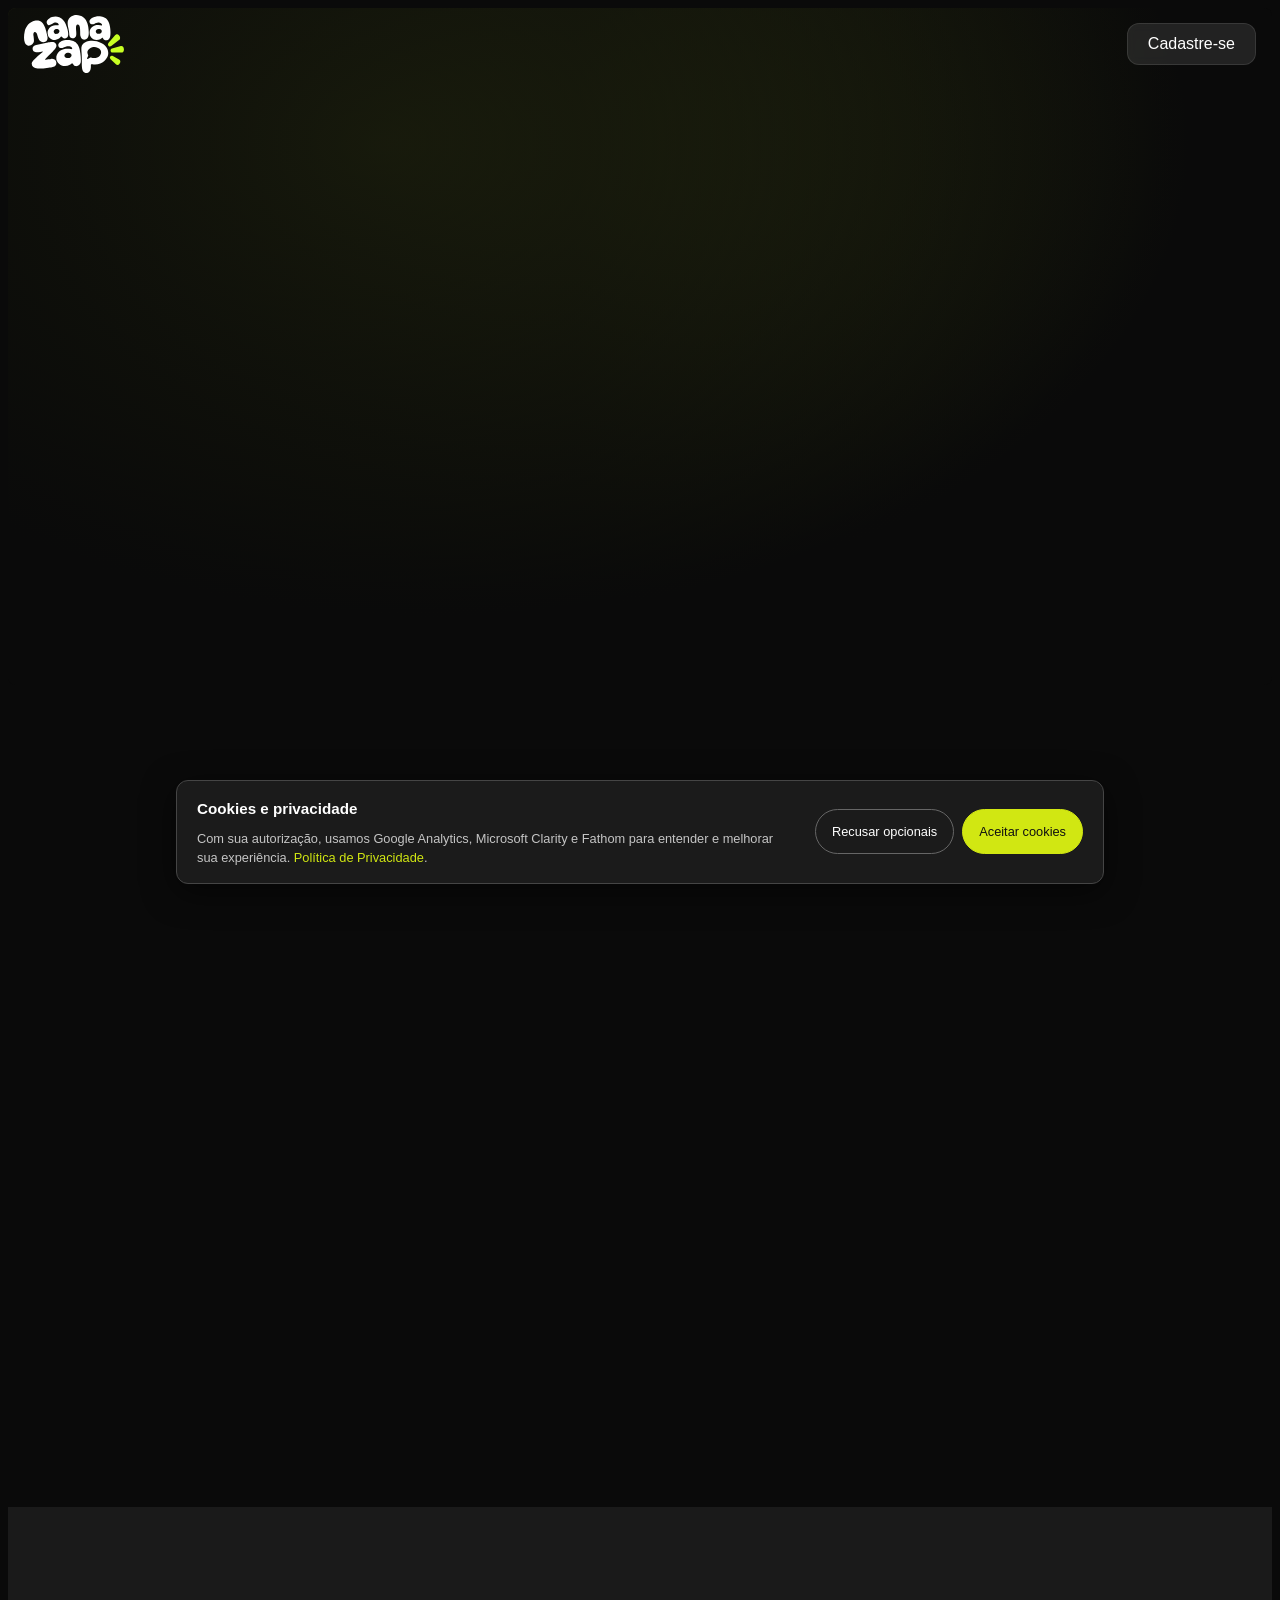
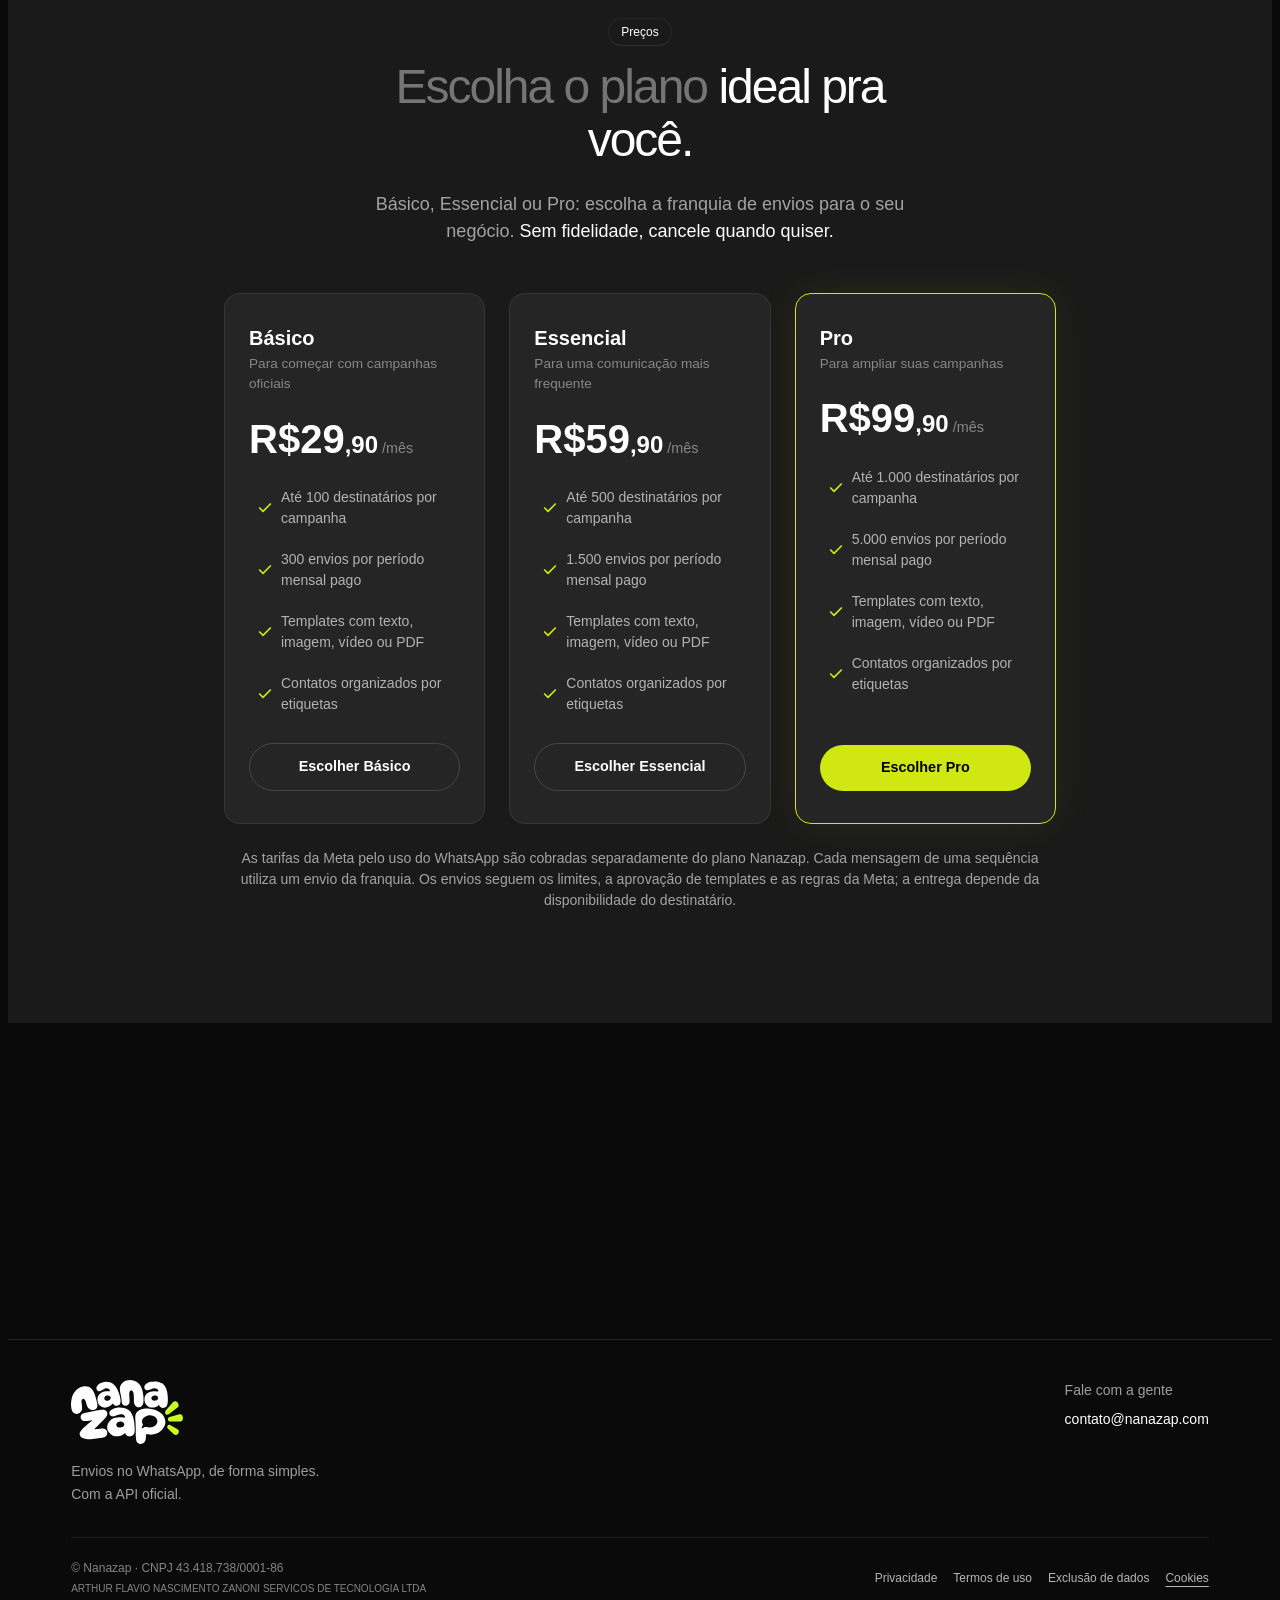
==== commit 3fcb1976: "Update monthly plan prices" ====
--- a/index.html
+++ b/index.html
@@ -21,7 +21,7 @@
       property="og:description"
     />
     <meta
-      content="https://nanazap.com/assets/images/og-image.png?v=20261102"
+      content="https://nanazap.com/assets/images/og-image.jpg?v=20261102c"
       property="og:image"
     />
     <meta
@@ -106,7 +106,7 @@
 <script src="./assets/js/hero-shader.js" defer></script>
 <script src="./assets/js/site-branding.js" defer></script>
 <link rel="icon" type="image/svg+xml" href="./favicon.svg"><link rel="apple-touch-icon" href="./logo192.png">
-<meta property="og:image:width" content="1200"><meta property="og:image:height" content="630"><meta property="og:image:alt" content="Nanazap — Envios no WhatsApp de forma simples, com a API oficial."><meta name="twitter:image" content="https://nanazap.com/assets/images/og-image.png?v=20261102">
+<meta property="og:image:width" content="1200"><meta property="og:image:height" content="630"><meta property="og:image:alt" content="Nanazap — Envios no WhatsApp de forma simples, com a API oficial."><meta name="twitter:image" content="https://nanazap.com/assets/images/og-image.jpg?v=20261102c">
 </head>
   <body>
     <div class="page-wrapper">
@@ -751,17 +751,17 @@
                 <div class="spacer-large"></div>
                 <div class="pricing_grid"><div class="pricing_card">
                     <div class="pricing_card-header"><h3 class="pricing_plan-name">Básico</h3><p class="pricing_plan-desc">Para começar com campanhas oficiais</p></div>
-                    <div class="pricing_price-wrap"><span class="pricing_price">R$9<span class="pricing_price-cents">,90</span></span><span class="pricing_price-period">/mês</span></div>
+                    <div class="pricing_price-wrap"><span class="pricing_price">R$29<span class="pricing_price-cents">,90</span></span><span class="pricing_price-period">/mês</span></div>
                     <ul class="pricing_features"><li class="pricing_feature-item"><svg class="pricing_check" width="16" height="16" viewBox="0 0 24 24" fill="none" stroke="#d1e712" stroke-width="2.5" stroke-linecap="round" stroke-linejoin="round" aria-hidden="true"><path d="M20 6 9 17l-5-5"/></svg>Até 100 destinatários por campanha</li><li class="pricing_feature-item"><svg class="pricing_check" width="16" height="16" viewBox="0 0 24 24" fill="none" stroke="#d1e712" stroke-width="2.5" stroke-linecap="round" stroke-linejoin="round" aria-hidden="true"><path d="M20 6 9 17l-5-5"/></svg>300 envios por período mensal pago</li><li class="pricing_feature-item"><svg class="pricing_check" width="16" height="16" viewBox="0 0 24 24" fill="none" stroke="#d1e712" stroke-width="2.5" stroke-linecap="round" stroke-linejoin="round" aria-hidden="true"><path d="M20 6 9 17l-5-5"/></svg>Templates com texto, imagem, vídeo ou PDF</li><li class="pricing_feature-item"><svg class="pricing_check" width="16" height="16" viewBox="0 0 24 24" fill="none" stroke="#d1e712" stroke-width="2.5" stroke-linecap="round" stroke-linejoin="round" aria-hidden="true"><path d="M20 6 9 17l-5-5"/></svg>Contatos organizados por etiquetas</li></ul>
                     <a href="https://app.nanazap.com/signup?redirect=/subscriptions" class="pricing_cta-button is-outline">Escolher Básico</a>
                   </div><div class="pricing_card">
                     <div class="pricing_card-header"><h3 class="pricing_plan-name">Essencial</h3><p class="pricing_plan-desc">Para uma comunicação mais frequente</p></div>
-                    <div class="pricing_price-wrap"><span class="pricing_price">R$24<span class="pricing_price-cents">,90</span></span><span class="pricing_price-period">/mês</span></div>
+                    <div class="pricing_price-wrap"><span class="pricing_price">R$59<span class="pricing_price-cents">,90</span></span><span class="pricing_price-period">/mês</span></div>
                     <ul class="pricing_features"><li class="pricing_feature-item"><svg class="pricing_check" width="16" height="16" viewBox="0 0 24 24" fill="none" stroke="#d1e712" stroke-width="2.5" stroke-linecap="round" stroke-linejoin="round" aria-hidden="true"><path d="M20 6 9 17l-5-5"/></svg>Até 500 destinatários por campanha</li><li class="pricing_feature-item"><svg class="pricing_check" width="16" height="16" viewBox="0 0 24 24" fill="none" stroke="#d1e712" stroke-width="2.5" stroke-linecap="round" stroke-linejoin="round" aria-hidden="true"><path d="M20 6 9 17l-5-5"/></svg>1.500 envios por período mensal pago</li><li class="pricing_feature-item"><svg class="pricing_check" width="16" height="16" viewBox="0 0 24 24" fill="none" stroke="#d1e712" stroke-width="2.5" stroke-linecap="round" stroke-linejoin="round" aria-hidden="true"><path d="M20 6 9 17l-5-5"/></svg>Templates com texto, imagem, vídeo ou PDF</li><li class="pricing_feature-item"><svg class="pricing_check" width="16" height="16" viewBox="0 0 24 24" fill="none" stroke="#d1e712" stroke-width="2.5" stroke-linecap="round" stroke-linejoin="round" aria-hidden="true"><path d="M20 6 9 17l-5-5"/></svg>Contatos organizados por etiquetas</li></ul>
                     <a href="https://app.nanazap.com/signup?redirect=/subscriptions" class="pricing_cta-button is-outline">Escolher Essencial</a>
                   </div><div class="pricing_card is-highlighted">
                     <div class="pricing_card-header"><h3 class="pricing_plan-name">Pro</h3><p class="pricing_plan-desc">Para ampliar suas campanhas</p></div>
-                    <div class="pricing_price-wrap"><span class="pricing_price">R$49<span class="pricing_price-cents">,90</span></span><span class="pricing_price-period">/mês</span></div>
+                    <div class="pricing_price-wrap"><span class="pricing_price">R$99<span class="pricing_price-cents">,90</span></span><span class="pricing_price-period">/mês</span></div>
                     <ul class="pricing_features"><li class="pricing_feature-item"><svg class="pricing_check" width="16" height="16" viewBox="0 0 24 24" fill="none" stroke="#d1e712" stroke-width="2.5" stroke-linecap="round" stroke-linejoin="round" aria-hidden="true"><path d="M20 6 9 17l-5-5"/></svg>Até 1.000 destinatários por campanha</li><li class="pricing_feature-item"><svg class="pricing_check" width="16" height="16" viewBox="0 0 24 24" fill="none" stroke="#d1e712" stroke-width="2.5" stroke-linecap="round" stroke-linejoin="round" aria-hidden="true"><path d="M20 6 9 17l-5-5"/></svg>5.000 envios por período mensal pago</li><li class="pricing_feature-item"><svg class="pricing_check" width="16" height="16" viewBox="0 0 24 24" fill="none" stroke="#d1e712" stroke-width="2.5" stroke-linecap="round" stroke-linejoin="round" aria-hidden="true"><path d="M20 6 9 17l-5-5"/></svg>Templates com texto, imagem, vídeo ou PDF</li><li class="pricing_feature-item"><svg class="pricing_check" width="16" height="16" viewBox="0 0 24 24" fill="none" stroke="#d1e712" stroke-width="2.5" stroke-linecap="round" stroke-linejoin="round" aria-hidden="true"><path d="M20 6 9 17l-5-5"/></svg>Contatos organizados por etiquetas</li></ul>
                     <a href="https://app.nanazap.com/signup?redirect=/subscriptions" class="pricing_cta-button">Escolher Pro</a>
                   </div></div>
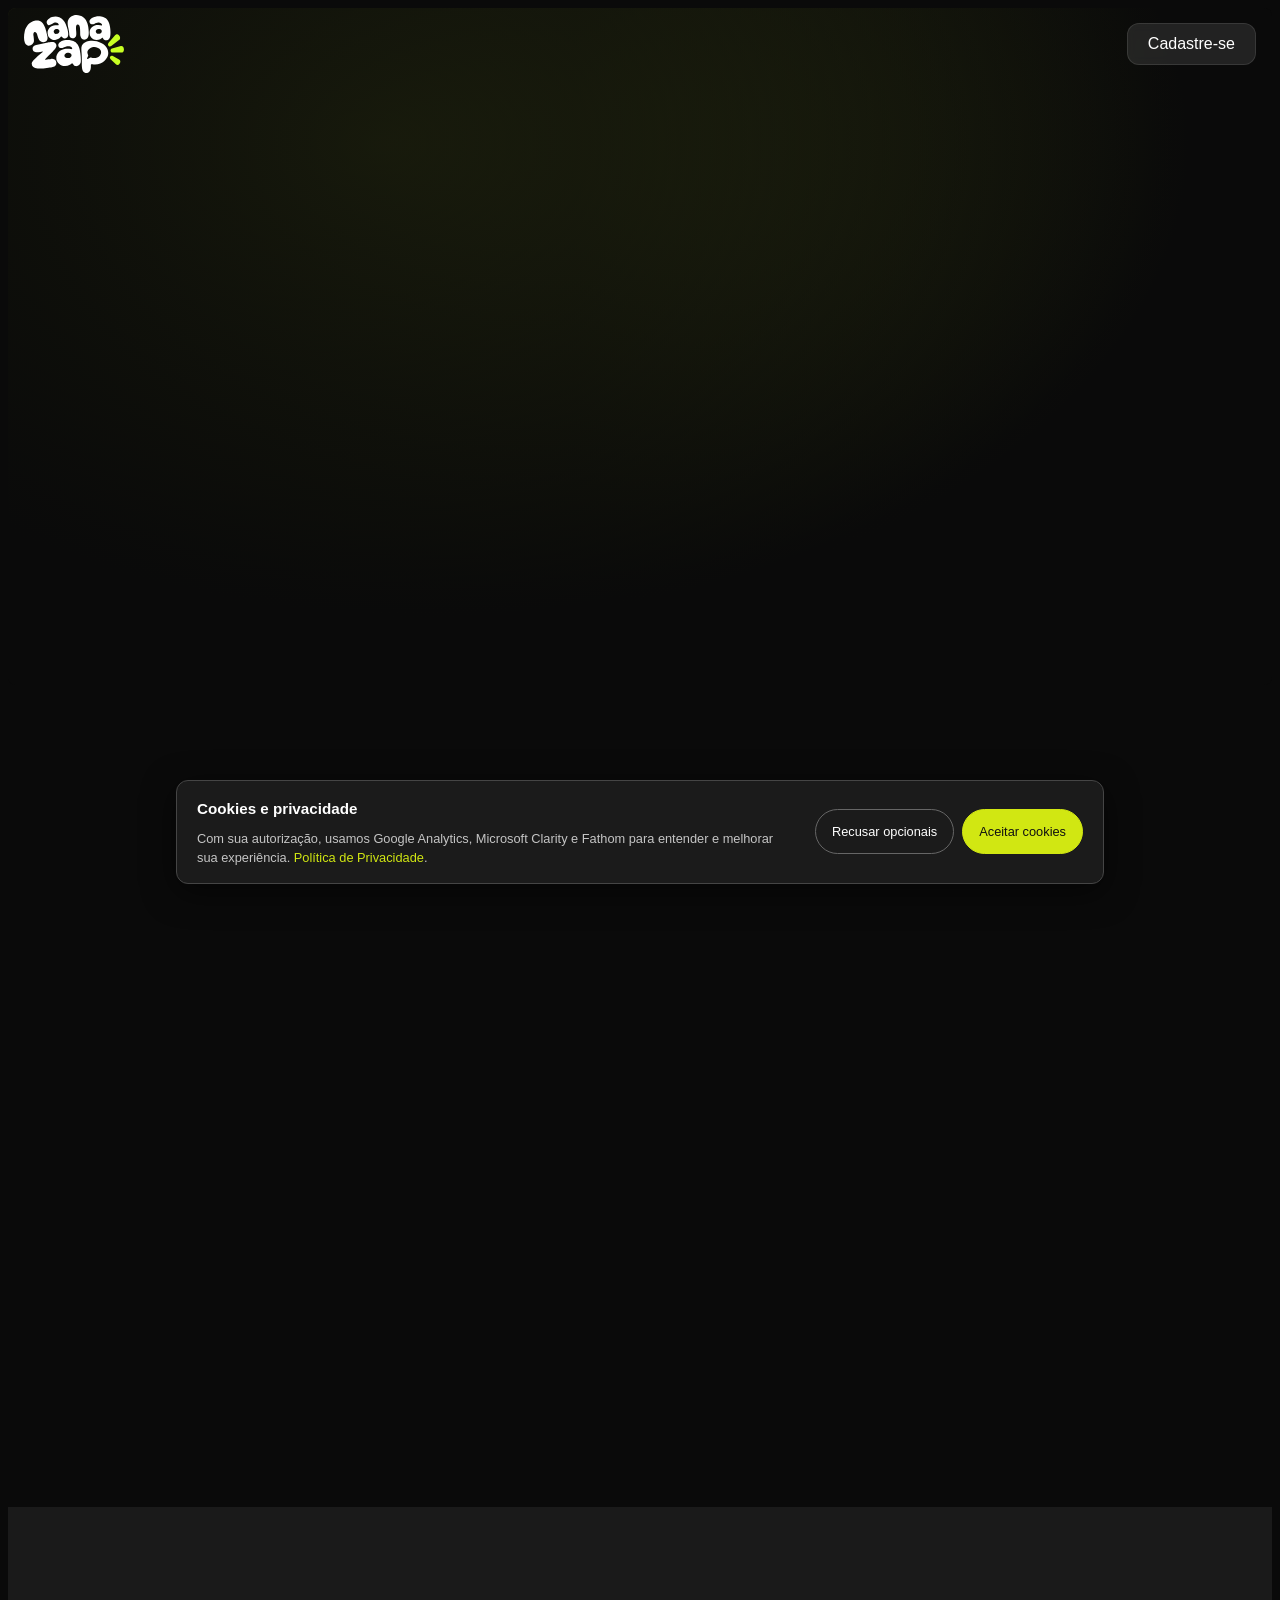
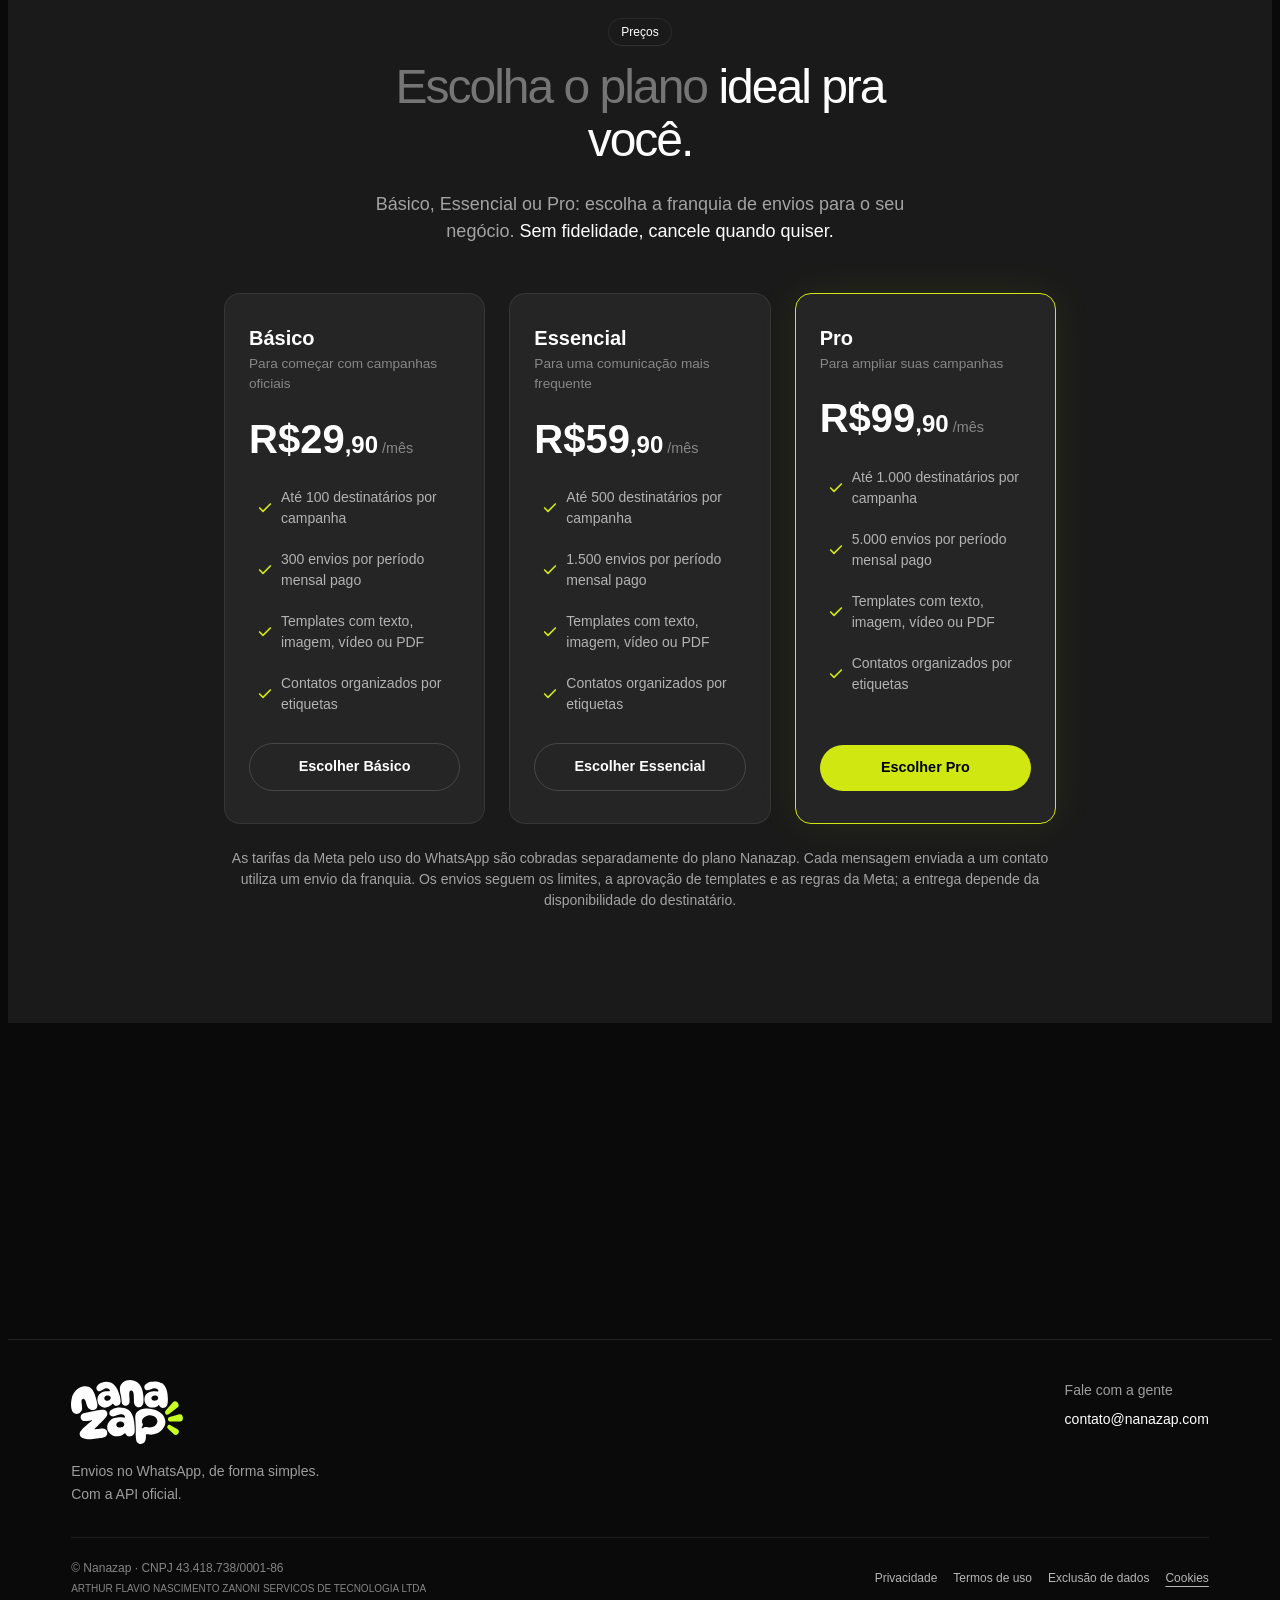
==== commit d1948923: "Clarify per-contact message allowance on pricing page" ====
--- a/index.html
+++ b/index.html
@@ -766,7 +766,7 @@
                     <a href="https://app.nanazap.com/signup?redirect=/subscriptions" class="pricing_cta-button">Escolher Pro</a>
                   </div></div>
                 <div class="spacer-small"></div>
-                <div class="text-align-center"><p class="text-size-small">As tarifas da Meta pelo uso do WhatsApp são cobradas separadamente do plano Nanazap. Cada mensagem de uma sequência utiliza um envio da franquia. Os envios seguem os limites, a aprovação de templates e as regras da Meta; a entrega depende da disponibilidade do destinatário.</p></div>
+                <div class="text-align-center"><p class="text-size-small">As tarifas da Meta pelo uso do WhatsApp são cobradas separadamente do plano Nanazap. Cada mensagem enviada a um contato utiliza um envio da franquia. Os envios seguem os limites, a aprovação de templates e as regras da Meta; a entrega depende da disponibilidade do destinatário.</p></div>
               </div>
             </div>
           </div>
